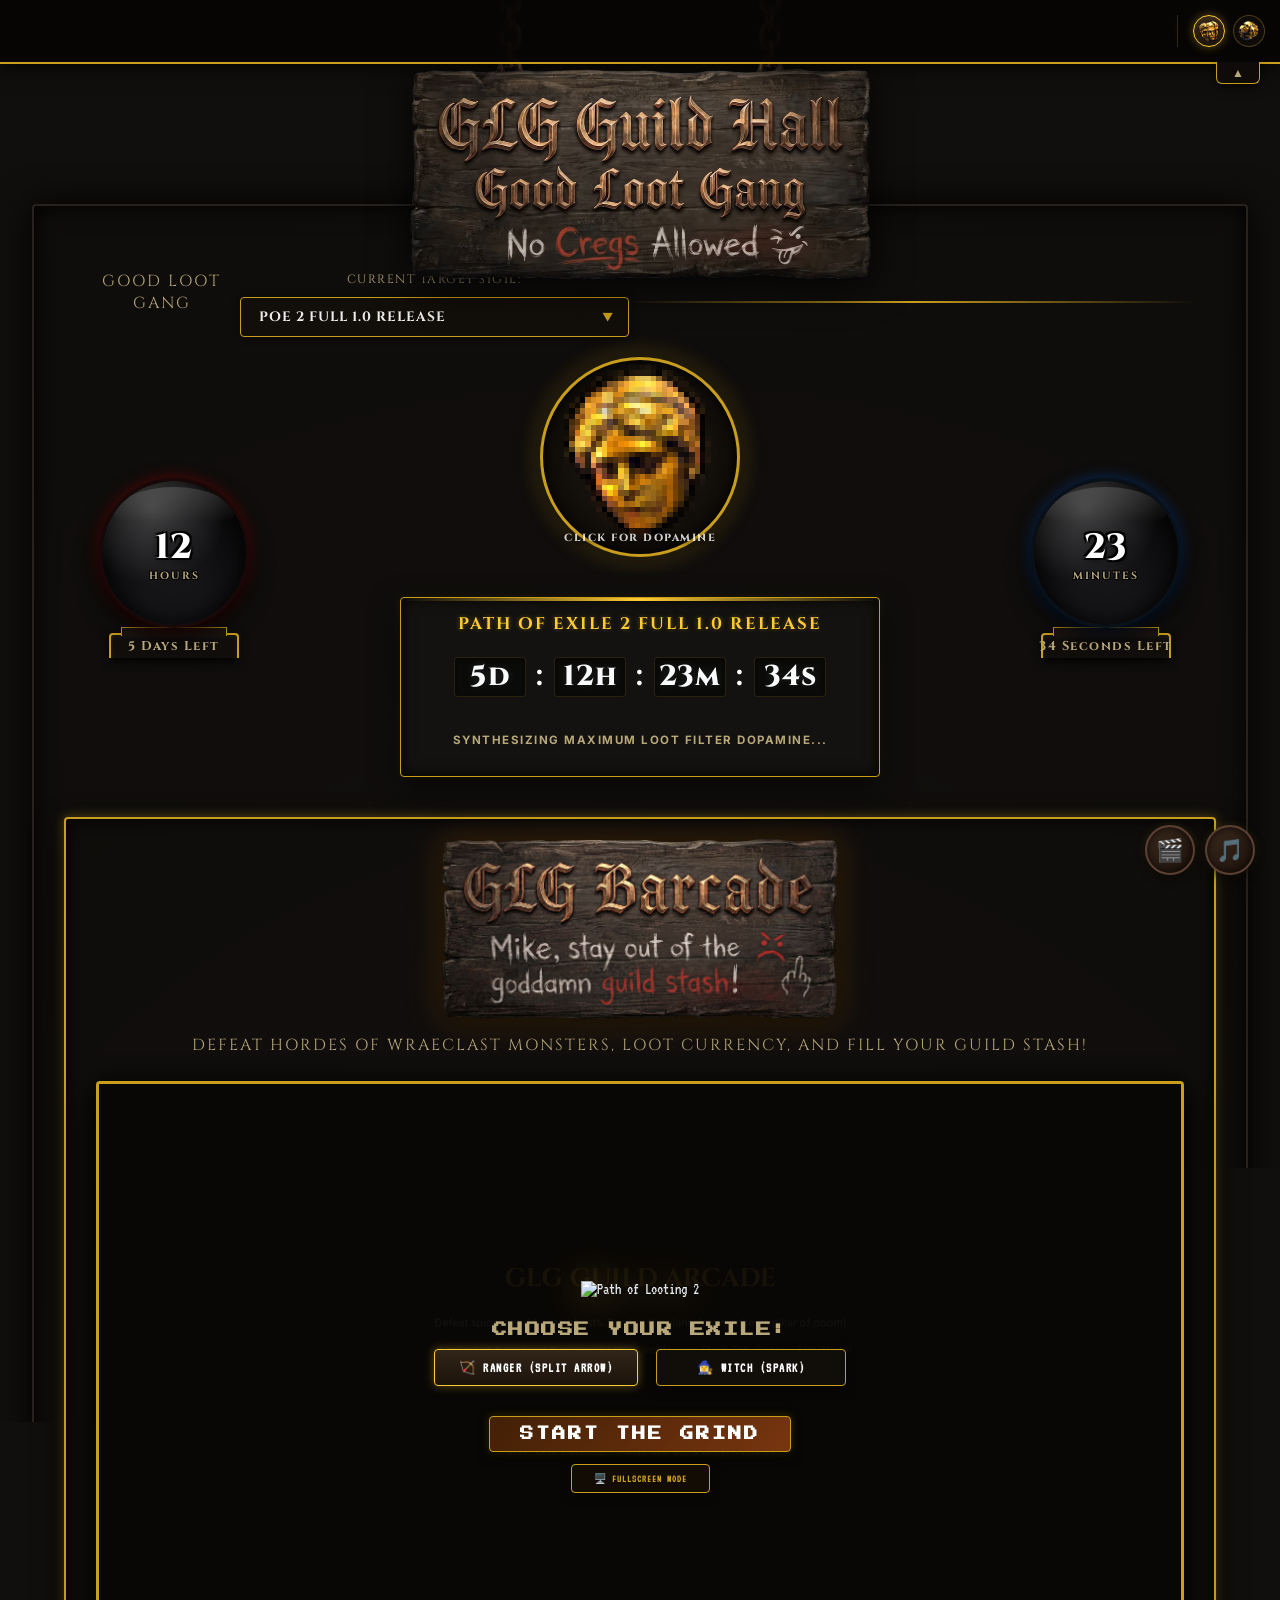
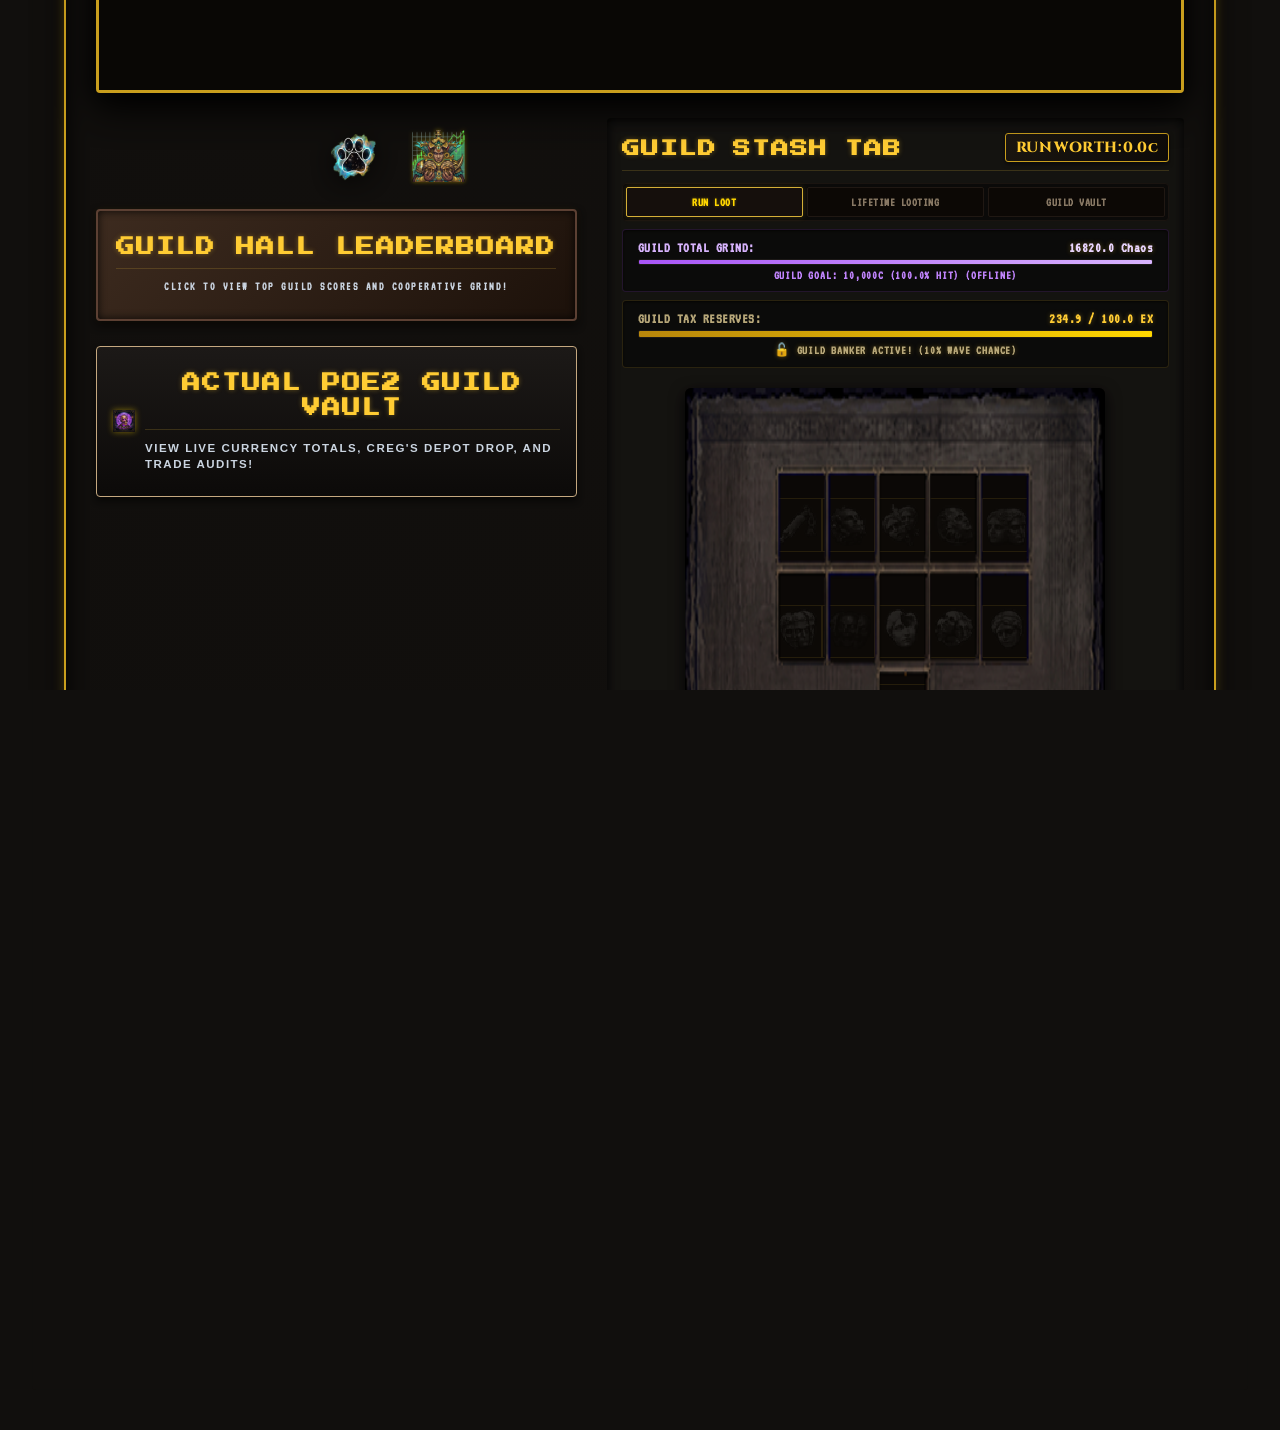
==== index.html @ 34a69eba "feat: relocate vault button, comment out soundboard, integrate Doryani logo, add stash cell slider, " ====
<!DOCTYPE html>
<html lang="en">
<head>
  <!-- Global Runtime Debugger for local diagnostic checks -->
  <script>
    window.onerror = function(message, source, lineno, colno, error) {
      alert("⚠️ GLG ARCADE RUNTIME ERROR:\n\n" + message + "\n\nLine: " + lineno + "\nSource: " + source);
      return false;
    };
  </script>
  <meta charset="UTF-8">
  <meta name="viewport" content="width=device-width, initial-scale=1.0">
  <title>Wraeclast Patch Hype Countdown - Path of Exile 2</title>
  <meta name="description" content="A silly, fun, interactive countdown for the next Path of Exile 2 patch with loot filter sounds, meme patch notes, and Discord guild broadcaster!">
  
  <!-- Open Graph / Discord Rich Embed Preview -->
  <meta property="og:type" content="website">
  <meta property="og:title" content="Wraeclast Patch Hype Countdown - PoE 2">
  <meta property="og:description" content="Click the Divine Orb for dopamine drop sounds, check out funny mock patch notes, and broadcast live countdown hype to your Discord server!">
  <meta property="og:image" content="https://images.unsplash.com/photo-1618005182384-a83a8bd57fbe?q=80&w=1200&auto=format&fit=crop">
  <meta name="theme-color" content="#d4af37">

  <!-- Google Fonts -->
  <link rel="preconnect" href="https://fonts.googleapis.com">
  <link rel="preconnect" href="https://fonts.gstatic.com" crossorigin>
  <link href="https://fonts.googleapis.com/css2?family=Cinzel+Decorative:wght@700;900&family=Cinzel:wght@500;700;800&family=Inter:wght@300;400;600;700&family=Press+Start+2P&family=VT323&display=swap" rel="stylesheet">
  
  <!-- Styling -->
  <link rel="stylesheet" href="style.css?v=3.2">
</head>
<body>

  <!-- Server Economy Stock Ticker -->
  <div class="stock-ticker-wrapper" id="stockTickerWrapper">
    <div class="stock-ticker-container">
      <div class="stock-ticker-track" id="stockTickerTrack">
        <!-- Dynamically filled by simulator -->
      </div>
    </div>
    <div class="ticker-base-controls">
      <button class="base-currency-btn active" id="btnBaseChaos" title="Base: Chaos Orb">
        <img src="assets/images/currency/item_chaos.png" alt="Chaos">
      </button>
      <button class="base-currency-btn" id="btnBaseExalted" title="Base: Exalted Orb">
        <img src="assets/images/currency/item_exalted.png" alt="Exalted">
      </button>
    </div>
    <button class="stock-ticker-toggle-btn" id="btnToggleStockTicker" title="Toggle Ticker">▲</button>
  </div>

  <!-- Full Screen Loop Video Background Wrapper -->
  <div class="background-overlay-wrapper" id="backgroundOverlayWrapper">
    <video id="bgVideoLoop" class="bg-video-loop" autoplay loop muted playsinline poster="assets/images/backgrounds/GLG_guild-hall_background-image.png">
      <source src="assets/animations/GLG_guild-hall-bg_(looped).webm" type="video/webm">
    </video>
  </div>

  <!-- Gothic Canvas Background for Particle Effects -->
  <canvas id="particleCanvas"></canvas>

  <!-- Guild Sign logo hanging from absolute top of page (seamless animated loop with static fallback) -->
  <video id="headerLogoVideo" class="header-logo-img video-logo" autoplay loop muted playsinline poster="assets/images/logos/GLG_guild-hall_logo.png">
    <source src="assets/animations/GLG-sign_swinging_animated.webm" type="video/webm">
  </video>
  <img id="headerLogoStatic" src="assets/images/logos/GLG_guild-hall_logo.png" alt="GLG GUILD HALL" class="header-logo-img static-logo" />

  <div class="app-container">
    <!-- Header -->
    <header class="app-header" style="display: flex; justify-content: space-between; align-items: center; width: 100%; max-width: 1200px; margin: 0 auto; padding: 10px 20px;">
      <p class="subtitle text-gold-faded" style="margin: 0;">GOOD LOOT GANG</p>
      
      <!-- Milestone Sigil Selector -->
      <div class="milestone-selector-container">
        <label for="milestoneSelect" class="sigil-label">CURRENT TARGET SIGIL:</label>
        <div class="custom-select-wrapper">
          <select id="milestoneSelect">
            <option value="patch-050">Patch 0.5.0 "Return of the Ancients"</option>
            <option value="league-1">PoE 2 League 1 "Wrath of the Karui"</option>
            <option value="release-10">PoE 2 Full 1.0 Release</option>
          </select>
        </div>
      </div>
    </header>

    <!-- Main Content Area -->
    <main class="main-layout">
      
      <!-- Left Side: Days/Hours Globe (Styled like PoE Life Globe) -->
      <section class="gauge-column left-gauge">
        <div class="gauge-orb-wrapper">
          <div class="gauge-orb life-globe" id="lifeGlobe">
            <div class="fluid-wave red-fluid"></div>
            <div class="fluid-wave wave-back red-fluid-back"></div>
            <div class="orb-overlay"></div>
            <div class="orb-content">
              <span class="orb-value" id="daysValue">00</span>
              <span class="orb-label">HOURS</span>
            </div>
          </div>
          <div class="globe-pillar-base"></div>
        </div>
        <div class="gauge-stats">
          <span class="label-gold" id="hoursSubtext">00 Days Left</span>
        </div>
      </section>

      <!-- Center: The Core Dopamine Divine Orb Clicker -->
      <section class="center-content">
        <!-- Interactive Clicker Area -->
        <div class="clicker-section">
          <div class="divine-orb-outer" id="divineClickerButton">
            <!-- Glow background -->
            <div class="divine-glow"></div>
            
            <!-- Divine Orb Inner Graphic (Can be customized by user with motion graphics later) -->
            <div class="divine-orb-inner">
              <img id="dopamineOrbImg" src="assets/images/currency/item_divine.png" class="divine-svg" style="image-rendering: pixelated; width: 100%; height: 100%; object-fit: contain; transform: scale(0.9); margin-top: -10px;" />
            </div>
            <!-- Interactive Click Tag -->
            <span class="click-tag">CLICK FOR DOPAMINE</span>
          </div>
        </div>

        <!-- Live Countdown Text Overlay -->
        <div class="countdown-main-card">
          <div class="milestone-title-badge text-gold" id="milestoneName">Patch 0.5.0 "Return of the Ancients"</div>
          <div class="clock-display">
            <span class="time-block" id="displayDays">00d</span> : 
            <span class="time-block" id="displayHours">00h</span> : 
            <span class="time-block" id="displayMinutes">00m</span> : 
            <span class="time-block" id="displaySeconds">00s</span>
          </div>
          <div class="time-status-message" id="timeStatusMessage">CALCULATING CORRELATION WITH THE COSMOS...</div>
        </div>
      </section>

      <!-- Right Side: Minutes/Seconds Globe (Styled like PoE Mana Globe) -->
      <section class="gauge-column right-gauge">
        <div class="gauge-orb-wrapper">
          <div class="gauge-orb mana-globe" id="manaGlobe">
            <div class="fluid-wave blue-fluid"></div>
            <div class="fluid-wave wave-back blue-fluid-back"></div>
            <div class="orb-overlay"></div>
            <div class="orb-content">
              <span class="orb-value" id="minsValue">00</span>
              <span class="orb-label">MINUTES</span>
            </div>
          </div>
          <div class="globe-pillar-base"></div>
        </div>
        <div class="gauge-stats">
          <span class="label-gold" id="secsSubtext">00 Seconds Left</span>
        </div>
      </section>

    </main>

    <!-- ==========================================================================
         GLG GUILD ARCADE (Vampire Survivors PoE2 Style Minigame)
         ========================================================================== -->
    <section class="arcade-section border-gold" id="arcadeSection">
      <div class="arcade-logo-container">
        <img src="assets/images/logos/GLG_barcade_logo.png" alt="GLG BARCADE" class="arcade-logo-img" />
      </div>
      <p class="subtitle text-gold-faded center-text">Defeat hordes of Wraeclast monsters, loot currency, and fill your guild stash!</p>
      
      <!-- Main Widescreen Game Screen and Overlays -->
      <div class="game-viewport-wrapper">
        <div class="game-viewport-container">
          <canvas id="gameCanvas" width="1600" height="900"></canvas>
          
          <!-- UI Overlay (Health, XP, Stats) - Hidden by default until play starts -->
          <div class="game-ui-overlay hidden">
            <div class="ui-left">
              <div class="health-bar-container">
                <div class="health-bar" id="gameHealthBar"></div>
                <span class="bar-text" id="gameHealthText">HP: 100/100</span>
              </div>
              <div class="xp-bar-container">
                <div class="xp-bar" id="gameXpBar"></div>
                <span class="bar-text" id="gameXpText">XP: Level 1 (0%)</span>
              </div>
            </div>

            <!-- HUD Middle Settings Plaque (Pointer events active!) -->
            <div class="hud-center-actions" style="pointer-events: auto !important; display: flex; gap: 8px; align-items: center; justify-content: center; z-index: 100;">
              <button id="btnToggleMute" class="mute-btn border-gold" style="font-size: 9px; padding: 3px 8px; background: rgba(21, 13, 4, 0.85); color: var(--gold-primary); cursor: pointer; border-radius: 4px;">🔇 SOUND: ON</button>
              <button id="btnToggleLabels" class="mute-btn border-gold" style="font-size: 9px; padding: 3px 8px; background: rgba(21, 13, 4, 0.85); color: var(--gold-primary); cursor: pointer; border-radius: 4px;">🏷️ SHOW ITEMS: ON</button>
              <button id="btnPauseGame" class="pause-btn border-gold" style="font-size: 9px; padding: 3px 8px; background: rgba(21, 13, 4, 0.85); color: var(--gold-primary); cursor: pointer; font-weight: bold; border-radius: 4px;">⏸️ PAUSE</button>
              <button id="btnToggleTheatre" class="mute-btn border-gold" style="font-size: 9px; padding: 3px 8px; background: rgba(21, 13, 4, 0.85); color: var(--gold-primary); cursor: pointer; border-radius: 4px;">🎬 THEATRE: OFF</button>
              <button id="btnToggleFullscreen" class="mute-btn border-gold" style="font-size: 9px; padding: 3px 8px; background: rgba(21, 13, 4, 0.85); color: var(--gold-primary); cursor: pointer; border-radius: 4px;">🖥️ FULLSCREEN</button>
            </div>

            <div class="ui-right">
              <span class="ui-stat">WAVE: <strong id="gameWaveText" class="text-gold">1</strong></span>
              <span class="ui-stat">NET WORTH: <strong id="gameWorthText" class="text-gold">0c</strong></span>
            </div>
          </div>

          <!-- Virtual Joystick for Mobile Controls -->
          <div id="virtualJoystickContainer" class="joystick-overlay hidden" style="position: absolute; bottom: 40px; left: 40px; width: 140px; height: 140px; background: rgba(0, 0, 0, 0.45); border: 2.5px solid rgba(212, 175, 55, 0.35); border-radius: 50%; display: none; align-items: center; justify-content: center; z-index: 150; touch-action: none; pointer-events: auto;">
            <div id="joystickKnob" style="width: 55px; height: 55px; background: radial-gradient(circle, #fbbf24 0%, #d97706 100%); border: 2px solid #5c4033; border-radius: 50%; box-shadow: 0 4px 10px rgba(0, 0, 0, 0.75); transition: transform 0.05s ease; pointer-events: none;"></div>
          </div>

          <!-- Action Buttons for Mobile Controls -->
          <div id="mobileActionButtons" class="joystick-overlay hidden" style="position: absolute; bottom: 40px; right: 40px; display: none; gap: 20px; z-index: 150; pointer-events: auto;">
            <!-- Dodge Button -->
            <button id="btnMobileDodge" style="width: 65px; height: 65px; background: radial-gradient(circle, #3b82f6 0%, #1d4ed8 100%); border: 2px solid #1e3a8a; border-radius: 50%; color: white; font-weight: bold; font-size: 11px; box-shadow: 0 5px 10px rgba(0,0,0,0.6); cursor: pointer; text-shadow: 0 1px 2px rgba(0,0,0,0.8); display: flex; align-items: center; justify-content: center; flex-direction: column; outline: none; -webkit-tap-highlight-color: transparent;">
              <span style="font-size: 16px;">🌀</span>
              <span style="font-size: 8.5px; margin-top: 2px; letter-spacing: 0.5px;">DODGE</span>
            </button>
            <!-- Spread Button -->
            <button id="btnMobileSpread" style="width: 65px; height: 65px; background: radial-gradient(circle, #ec4899 0%, #be185d 100%); border: 2px solid #881337; border-radius: 50%; color: white; font-weight: bold; font-size: 11px; box-shadow: 0 5px 10px rgba(0,0,0,0.6); cursor: pointer; text-shadow: 0 1px 2px rgba(0,0,0,0.8); display: flex; align-items: center; justify-content: center; flex-direction: column; outline: none; -webkit-tap-highlight-color: transparent;">
              <span style="font-size: 16px;">🏹</span>
              <span style="font-size: 8.5px; margin-top: 2px; letter-spacing: 0.5px;">SPREAD</span>
            </button>
          </div>

          <!-- Pop-out Leaderboard Modal Overlay (Dimming backdrop) -->
          <div id="leaderboardOverlayModal" style="position: absolute; top: 0; left: 0; width: 100%; height: 100%; background: rgba(0, 0, 0, 0.85); display: flex; align-items: center; justify-content: center; z-index: 2000; opacity: 0; pointer-events: none; transition: opacity 0.3s ease; box-sizing: border-box;">
            <div class="modal-content" style="background: var(--bg-panel); border: 3px solid #5c4033; border-radius: 12px; padding: 25px; width: 90%; max-width: 600px; box-shadow: 0 10px 30px rgba(0,0,0,0.9), inset 0 0 20px rgba(0,0,0,0.95); transform: scale(0.7); transition: transform 0.3s cubic-bezier(0.34, 1.56, 0.64, 1); position: relative;">
              
              <button id="btnCloseLeaderboard" style="position: absolute; top: 15px; right: 15px; background: transparent; border: none; color: #887864; font-size: 24px; cursor: pointer; transition: color 0.2s ease; outline: none; -webkit-tap-highlight-color: transparent;">✕</button>
              
              <!-- Leaderboard Panel inner content -->
              <div class="leaderboard-container" style="border: none !important; box-shadow: none !important; padding: 0 !important; background: transparent !important; margin: 0 !important;">
                <h3 class="panel-title text-gold" style="margin-top: 0; margin-bottom: 15px; font-family: var(--font-header); font-size: 1.4rem; letter-spacing: 2px;">GUILD HALL LEADERBOARD</h3>
                
                <!-- Dual mode leaderboard tabs -->
                <div class="leaderboard-tabs" style="margin-bottom: 15px;">
                  <button class="tab-btn active-tab" id="btnTabTopRuns" style="-webkit-tap-highlight-color: transparent;">TOP RUNS</button>
                  <button class="tab-btn" id="btnTabTotalGrind" style="-webkit-tap-highlight-color: transparent;">TOTAL GRIND</button>
                </div>
                
                <div class="leaderboard-table-wrapper" style="max-height: 380px;">
                  <table class="leaderboard-table" id="leaderboardTable">
                    <thead>
                      <tr>
                        <th>RANK</th>
                        <th>EXILE</th>
                        <th>CLASS</th>
                        <th>NET WORTH</th>
                      </tr>
                    </thead>
                    <tbody id="leaderboardBody">
                      <tr>
                        <td colspan="4" class="center-text text-gold-faded">LOADING GUILD SCORES...</td>
                      </tr>
                    </tbody>
                  </table>
                </div>
              </div>
              
            </div>
          </div>

          <!-- Start Screen Overlay -->
          <div class="game-start-screen" id="startScreen" style="display: flex; flex-direction: column; align-items: center; justify-content: center; padding: 30px; background: rgba(10, 8, 6, 0.95);">
            <img src="assets/images/logos/path-of-looting-2_logo.png" alt="Path of Looting 2" class="start-logo-img" style="max-width: 90%; max-height: 250px; margin-bottom: 25px; object-fit: contain; filter: drop-shadow(0 0 18px rgba(251, 191, 36, 0.45));" />
            
            <!-- Class Selection Relocated and Styled Elegantly Inside Start Screen -->
            <div class="class-selector" style="margin-bottom: 30px; display: flex; flex-direction: column; align-items: center; gap: 12px; z-index: 20;">
              <span class="text-gold-faded font-cinzel" style="font-size: 15px; letter-spacing: 1.5px; font-weight: bold;">CHOOSE YOUR EXILE:</span>
              <div style="display: flex; gap: 18px;">
                <button class="gothic-btn active-class font-cinzel" id="btnSelectRanger" style="padding: 10px 24px; font-size: 13px; font-weight: bold; cursor: pointer; min-width: 190px; -webkit-tap-highlight-color: transparent;">🏹 RANGER (Split Arrow)</button>
                <button class="gothic-btn font-cinzel" id="btnSelectWitch" style="padding: 10px 24px; font-size: 13px; font-weight: bold; cursor: pointer; min-width: 190px; -webkit-tap-highlight-color: transparent;">🧙‍♀️ WITCH (Spark)</button>
              </div>
            </div>

            <button class="gothic-btn border-gold start-btn-action font-16bit" id="btnShowInstructions" style="padding: 14px 44px; font-size: 14px; font-weight: bold; letter-spacing: 2px;">START THE GRIND</button>
            <button class="gothic-btn border-gold font-16bit" id="btnLobbyFullscreen" style="margin-top: 12px; padding: 8px 22px; font-size: 10px; font-weight: bold; letter-spacing: 1px; cursor: pointer; -webkit-tap-highlight-color: transparent; background: rgba(21, 13, 4, 0.85); color: var(--gold-primary);">🖥️ FULLSCREEN MODE</button>
          </div>

          <!-- Instructions Screen Overlay -->
          <div class="game-start-screen hidden" id="instructionsScreen" style="display: flex; flex-direction: column; align-items: center; justify-content: center; padding: 25px; background: rgba(10, 8, 6, 0.96);">
            <img src="assets/images/logos/path-of-looting-2_logo.png" alt="Path of Looting 2" class="start-logo-img" style="max-width: 60%; max-height: 80px; margin-bottom: 12px; object-fit: contain; filter: drop-shadow(0 0 10px rgba(251, 191, 36, 0.35));" />
            <h3 class="font-16bit text-gold" style="font-size: 12px; margin-bottom: 12px; letter-spacing: 1px;">COOPERATIVE ARCADE GUIDE</h3>
            
            <div class="start-instructions border-gold" style="margin-bottom: 15px;">
              <div class="instruction-item">
                <span class="inst-icon">🧙‍♀️</span>
                <div>
                  <strong>Witch (Necromancer)</strong>: Auto-fires chaotic bouncing <strong>Sparks</strong> that seek out the closest targets.
                </div>
              </div>
              <div class="instruction-item">
                <span class="inst-icon">🏹</span>
                <div>
                  <strong>Ranger (Split Arrow)</strong>: Fires a piercing 3-arrow fan in the direction of your movement or nearest target.
                </div>
              </div>
              <div class="instruction-item">
                <span class="inst-icon">💀</span>
                <div>
                  <strong>Survivability</strong>: Avoid cold ghosts (freezing lasers) and the Act 2 Gorilla Boss's <strong>Pillar of Doom</strong> shockwaves!
                </div>
              </div>
              <div class="instruction-item">
                <span class="inst-icon">🪙</span>
                <div>
                  <strong>Guild Banker Event</strong>: Spawns when Reserves hit 100 EX! Hit Creg the Banker to beat currency out of him before he teleports!
                </div>
              </div>
            </div>
            
            <p class="start-callout text-gold-hover font-16bit" style="font-size: 11px; margin: 10px 0;">Choose your exile class above and begin the cooperational grind!</p>
            <button class="gothic-btn border-gold start-btn-action font-16bit" id="btnStartArcadeGame" style="padding: 12px 36px; font-size: 12px;">BEGIN THE GRIND</button>
          </div>

          <!-- Death Screen Overlay (Dark Souls style) -->
          <div class="game-death-screen hidden" id="deathScreen" style="padding: 20px;">
            <h2 class="death-title text-red" id="deathMessage">FUCK YOU, CREG</h2>
            <p class="death-subtitle">YOUR SOUL HAS RETURNED TO WRAECLAST</p>
            
            <!-- Death Tax Info -->
            <p class="death-tax-message" id="deathTaxMessage">They come for us all, death and taxes... a 15% tax has been looted from your corpse.</p>
            <div id="deathTaxBreakdown" class="death-tax-breakdown hidden"></div>
            
            <div class="score-submission-form">
              <label for="playerNameInput" class="text-gold-faded">Enter Guild Handle for Leaderboard:</label>
              <div class="input-group-row">
                <input type="text" id="playerNameInput" maxlength="15" placeholder="PlayerName" class="border-gold">
                <button class="gothic-btn border-gold" id="btnSubmitScore">SUBMIT LOOT</button>
              </div>
              <div id="submitStatusMsg" class="status-msg"></div>
            </div>
            
            <button class="gothic-btn border-gold restart-btn" id="btnRestartGame">TRY AGAIN</button>
          </div>
        </div>
      </div>

      <!-- Restructured Bottom Layout Row: Stacked Buttons (Left) & Stash Tab (Right) -->
      <div class="arcade-bottom-row">
        
        <!-- Left: Stacked Actions Panel -->
        <div class="minigame-buttons-panel">
          
          <!-- Row of Mini Action Icons (Ale, Cat, Stock Ticker) -->
          <div class="barcade-action-row">
            <!-- Drink Guild Ale Button -->
            <button id="btnSteinAle" class="barcade-icon-btn border-gold" title="Drink Guild Ale: Click to add Blur Challenge! Stacks up to 3x">
              <canvas id="steinCanvas" width="64" height="36" style="width: 44px; height: 25px; image-rendering: pixelated;"></canvas>
            </button>

            <!-- Sunprism Cat Companion Button -->
            <button id="btnSunprismCat" class="barcade-icon-btn border-gold" title="Space Cat: Summon Sunprism space cat companion!">
              <img src="assets/images/icons/cat-paw_icon.png" alt="Cat Paw" style="height: 24px; width: auto; object-fit: contain;">
            </button>

            <!-- View Price Trends Button -->
            <button id="btnSidebarTrends" class="barcade-icon-btn border-gold" title="Price Trends: View League Economy Trends modal">
              <img src="assets/images/icons/divine-hands_icon.png" alt="Price Trends" style="height: 24px; width: auto; object-fit: contain; filter: drop-shadow(0 0 2px rgba(255, 215, 0, 0.4));">
            </button>
          </div>

          <!-- Guild Hall Leaderboard Pop-out Toggle Button (Reddish Brown Frame!) -->
          <button id="btnToggleLeaderboard" class="gothic-btn leaderboard-toggle-btn">
            <div class="leaderboard-btn-label">
              <h3 class="panel-title text-gold" style="margin: 0; font-family: var(--font-header); font-size: 1.15rem; letter-spacing: 2px; font-weight: bold;">GUILD HALL LEADERBOARD</h3>
              <span style="font-size: 0.72rem; color: #cbd5e1; margin-top: 4px; display: block;">Click to view top guild scores and cooperative grind!</span>
            </div>
          </button>

          <!-- Guild Vault Button under Leaderboard (V2.4 Update) -->
          <a href="vault.html" class="gothic-btn leaderboard-toggle-btn" style="text-decoration: none; display: flex; align-items: center; justify-content: center; gap: 10px; border: 1.5px solid #c5a880; background: linear-gradient(180deg, #1c1917 0%, #0c0a09 100%); border-radius: 4px; padding: 12px; margin-top: 10px; box-shadow: 0 4px 6px rgba(0,0,0,0.5); transition: all 0.2s ease; box-sizing: border-box; width: 100%;">
            <img src="assets/images/icons/doryani_vault_scanner_logo.png" alt="Doryani Vault Logo" style="height: 22px; width: auto; object-fit: contain; filter: drop-shadow(0 0 3px rgba(255, 215, 0, 0.45));">
            <div style="text-align: left; font-family: var(--font-header); flex: 1;">
              <h3 class="panel-title text-gold" style="margin: 0; font-size: 1.15rem; letter-spacing: 2px; font-weight: bold;">ACTUAL POE2 GUILD VAULT</h3>
              <span style="font-size: 0.72rem; color: #cbd5e1; margin-top: 4px; display: block; font-family: sans-serif;">View live currency totals, Creg's Depot Drop, and trade audits!</span>
            </div>
          </a>

          <!-- Left Panel: Loot Filter Soundboard (Disabled/Commented Out for Launch Night) -->
          <!--
          <div class="bottom-panel soundboard-panel">
            <h2 class="panel-title text-gold">LOOT FILTER SOUNDBOARD</h2>
            <div class="soundboard-grid">
              <button class="sound-btn border-gold" id="soundBtnMirror" data-sound="mirror">
                <span class="btn-shine"></span>
                <span class="btn-text">🪞 Mirror of Kalandra</span>
              </button>
              <button class="sound-btn border-gold" id="soundBtnDivine" data-sound="divine">
                <span class="btn-shine"></span>
                <span class="btn-text">🪙 Divine Orb</span>
              </button>
              <button class="sound-btn border-gold" id="soundBtnExalted" data-sound="exalted">
                <span class="btn-shine"></span>
                <span class="btn-text">👑 Exalted Orb</span>
              </button>
              <button class="sound-btn border-gold" id="soundBtnChaos" data-sound="chaos">
                <span class="btn-shine"></span>
                <span class="btn-text">🌀 Chaos Orb</span>
              </button>
              <button class="sound-btn border-gold" id="soundBtnMemeRip" data-sound="rip">
                <span class="btn-shine"></span>
                <span class="btn-text">💀 Hype Guild RIP</span>
              </button>
              <button class="sound-btn border-gold" id="soundBtnSane" data-sound="sane">
                <span class="btn-shine"></span>
                <span class="btn-text">🗣️ "Still Sane, Exile?"</span>
              </button>
            </div>
            <div class="dopamine-counter text-gold-faded">
              Dopamine Injections Count: <span id="clickCountDisplay" class="text-gold">0</span> Orbs clicked
            </div>
          </div>
          -->
          
        </div>

        <!-- Right: Guild Stash Tab Widget -->
        <div class="stash-tab-column">
          <div class="stash-tab-container border-gold">
            <div class="stash-header">
              <span class="text-gold">GUILD STASH TAB</span>
              <span class="net-worth-badge" id="stashNetWorth">WORTH: 0c</span>
            </div>
            
            <!-- Gothic Stash Tab Selectors -->
            <div class="stash-view-selector">
              <button class="gothic-tab-btn active" id="btnStashViewRun">RUN LOOT</button>
              <button class="gothic-tab-btn" id="btnStashViewLifetime">LIFETIME LOOTING</button>
              <button class="gothic-tab-btn" id="btnStashViewGuild">GUILD VAULT</button>
            </div>
            
            <!-- Guild Grind Tracker (Cumulative) -->
            <div class="reserves-tracker" style="margin-bottom: 8px; border-color: rgba(168, 85, 247, 0.15);">
              <div class="reserves-header">
                <span class="text-gold-faded font-small" style="color: #d8b4fe !important;">GUILD TOTAL GRIND:</span>
                <span class="text-gold font-small" id="guildGrindTotalText" style="font-weight: bold; color: #e9d5ff !important;">0.0 Chaos</span>
              </div>
              <div class="reserves-bar-container" style="background: #090705; border: 1px solid #1c1917; height: 6px;">
                <div class="reserves-bar" id="guildGrindBar" style="background: linear-gradient(90deg, #a855f7 0%, #d8b4fe 100%); box-shadow: 0 0 6px rgba(168, 85, 247, 0.4); width: 0%;"></div>
              </div>
              <div class="reserves-status-subtext" id="guildGrindStatus" style="color: #c084fc;">GUILD GOAL: 10,000c (0.0% hit)</div>
            </div>

            <!-- Collective reserves progress bar -->
            <div class="reserves-tracker">
              <div class="reserves-header">
                <span class="text-gold-faded font-small">GUILD TAX RESERVES:</span>
                <span class="text-gold font-small" id="guildReservesText">0.0 / 100.0 EX</span>
              </div>
              <div class="reserves-bar-container">
                <div class="reserves-bar" id="guildReservesBar"></div>
              </div>
              <div class="reserves-status-subtext" id="guildReservesStatus">GUILD BANKER LOCKED (COOP GRIND HYPE)</div>
            </div>
            
            <div class="stash-grid-visualizer" id="stashGrid">
              <!-- Grid slots will be generated by JS -->
            </div>
            <div class="stash-summary" id="stashSummary">
              <!-- Summary of counts -->
            </div>
          </div>
        </div>

      </div>


    </section>

    <!-- Bottom Interactive Tray: Loot Filter & Patch Notes -->
    <section class="interactive-bottom-shelf">

      <!-- Right Panel: Mock Patch Notes & Scuttlebutt Updates -->
      <div class="bottom-panel patch-notes-panel">
        <h2 class="panel-title text-gold">MEME PATCH NOTES GENERATOR</h2>
        <div class="patch-notes-box" id="patchNotesBox">
          <div class="patch-note-card">
            <span class="patch-note-version">PATCH 0.5.0 PREDICTION:</span>
            <p class="patch-note-text">"Cyclone AOE radius reduced by another 12% to maintain historic melee despair traditions."</p>
          </div>
        </div>
        <button class="gothic-btn border-gold" id="nextPatchNoteBtn">
          <span class="btn-shine"></span>
          <span>ROLL FOR MORE COPING</span>
        </button>
      </div>

    </section>

    <!-- Drawer Trigger: Discord Guild Broadcaster Integration -->
    <footer class="app-footer">
      <button class="gothic-btn border-gold" id="toggleDiscordBtn">
        <span class="btn-shine"></span>
        <span>⚡ OPEN GUILD DISCORD WEBHOOK INTEGRATION ⚡</span>
      </button>
      
      <!-- Discord Modal Drawer -->
      <div class="discord-drawer hidden" id="discordDrawer">
        <div class="drawer-header">
          <h3 class="drawer-title text-gold">DISCORD GUILD BROADCASTER</h3>
          <button class="close-drawer-btn" id="closeDiscordBtn">&times;</button>
        </div>
        <div class="drawer-body">
          <p class="drawer-instructions text-gold-faded">
            Create a free Webhook in your Discord Channel Settings (Integrations -> Webhooks) and paste it below. 
            Your guild mates can then trigger live styled countdown announcements directly into your text channel!
          </p>
          
          <div class="input-group">
            <label for="webhookUrl" class="text-gold-faded">Discord Webhook URL:</label>
            <input type="password" id="webhookUrl" placeholder="https://discord.com/api/webhooks/..." class="border-gold">
            <button class="btn-toggle-visibility" id="btnToggleWebhookVisibility">👁️</button>
          </div>

          <div class="webhook-actions">
            <button class="gothic-btn border-gold" id="btnSendTestWebhook">
              <span class="btn-shine"></span>
              <span>BROADCAST HYPE MESSAGE</span>
            </button>
            <button class="gothic-btn danger border-red" id="btnClearWebhook">
              <span>WIPE WEBHOOK</span>
            </button>
          </div>
          <div id="webhookStatusMessage" class="status-msg"></div>
        </div>
      </div>

      <div class="copyright-notice text-gold-faded">
        This is an unofficial fan app built in honor of Grinding Gear Games. All PoE assets, lore, and loot filter sound styles belong to GGG. Made with 🪙 and 💀.
      </div>
    </footer>
  </div>

  <!-- Audio Context Warning Notification -->
  <div class="audio-banner hidden" id="audioBanner">
    <p>🧙‍♂️ Tap anywhere to synchronize your Loot Filter and activate sound effects!</p>
  </div>

  <!-- Floating Animations Play/Pause Medallion -->
  <button id="btnFloatingAnimToggle" class="floating-anim-btn" title="Pause Background & Sign Animations">
    🎬
  </button>

  <!-- Floating Music Mute Medallion -->
  <button id="btnFloatingMute" class="floating-mute-btn" title="Toggle Tavern & Game Music">
    🎵
  </button>


  <!-- Server Economy Price Trends Gothic Modal -->
  <div class="market-trends-modal hidden" id="marketTrendsModal">
    <div class="trends-modal-header">
      <h3 class="trends-modal-title text-gold">
        <img src="assets/images/icons/divine-hands_icon.png" class="trends-header-icon" alt="Divine Hands">
        LEAGUE ECONOMY TRENDS
      </h3>
      <button class="close-trends-btn" id="btnCloseMarketTrends">&times;</button>
    </div>
    <div class="trends-modal-body">
      <div class="trends-item-tabs">
        <button class="trends-tab-btn active" data-item="mirror">🪞 Mirror</button>
        <button class="trends-tab-btn" data-item="divine">🪙 Divine</button>
        <button class="trends-tab-btn" data-item="chaos">🌀 Chaos</button>
        <button class="trends-tab-btn" data-item="mageblood">🩸 Mageblood</button>
        <button class="trends-tab-btn" data-item="headhunter">💀 Headhunter</button>
      </div>
      <div class="trends-chart-container">
        <div class="chart-stats-row">
          <span class="chart-item-name" id="chartItemName">Mirror of Kalandra</span>
          <span class="chart-item-price text-gold" id="chartItemPrice">40,000c</span>
          <span class="chart-item-change" id="chartItemChange">▲ 1.4%</span>
        </div>
        <canvas id="marketChart" width="380" height="180"></canvas>
        <div class="chart-axis-labels">
          <span>7d ago</span>
          <span>6d</span>
          <span>5d</span>
          <span>4d</span>
          <span>3d</span>
          <span>2d</span>
          <span>Today</span>
        </div>
      </div>
      <div class="trends-footer-text">
        Economy simulates every 20s. Hover graph nodes for exact prices.
      </div>
    </div>
  </div>

  <!-- Core Javascript -->
  <script src="app.js?v=3.2"></script>
  <script src="game.js?v=3.2"></script>
</body>
</html>
---- style.css ----
/* ==========================================================================
   PATH OF EXILE 2 GOTHIC DESIGN SYSTEM
   ========================================================================== */

/* Custom properties for color palettes and sizing */
:root {
  --bg-dark: hsl(20, 12%, 6%);
  --bg-panel: hsla(20, 10%, 8%, 0.85);
  --gold-primary: hsl(45, 75%, 45%);
  --gold-hover: hsl(45, 100%, 60%);
  --gold-faded: hsl(45, 30%, 60%);
  --gold-glow: hsla(45, 100%, 60%, 0.35);
  
  --life-red: hsl(0, 85%, 30%);
  --life-red-bright: hsl(0, 95%, 45%);
  --life-glow: hsla(0, 95%, 45%, 0.4);
  
  --mana-blue: hsl(215, 90%, 35%);
  --mana-blue-bright: hsl(215, 100%, 50%);
  --mana-glow: hsla(215, 100%, 50%, 0.4);
  
  --border-radius-gothic: 4px;
  --font-header: 'Cinzel', serif;
  --font-header-deco: 'Cinzel', serif;
  --font-body: 'Inter', sans-serif;
  --font-pixel: 'VT323', monospace;
  --font-pixel-deco: 'Press Start 2P', monospace;
  
  --transition-speed: 0.3s;
}

/* Reset and base styles */
* {
  box-sizing: border-box;
  margin: 0;
  padding: 0;
}

.hidden {
  display: none !important;
}

body {
  background-color: var(--bg-dark);
  color: #e2e8f0;
  font-family: var(--font-body);
  min-height: 100vh;
  overflow-x: hidden;
  position: relative;
  display: flex;
  justify-content: center;
  align-items: center;
}

/* Video Background & Fallback Overlay Wrapper */
.background-overlay-wrapper {
  position: fixed;
  top: 0;
  left: 0;
  width: 100%;
  height: 100%;
  z-index: -10; /* Sitting far behind all contents */
  background-image: url('assets/images/backgrounds/GLG_guild-hall_background-image.png');
  background-size: cover;
  background-position: center;
  background-repeat: no-repeat;
  background-attachment: fixed;
  pointer-events: none;
}

.bg-video-loop {
  position: absolute;
  top: 0;
  left: 0;
  width: 100%;
  height: 100%;
  object-fit: cover;
  pointer-events: none;
  transition: opacity 0.5s ease;
}

.bg-video-loop.hidden {
  opacity: 0;
  pointer-events: none;
}

/* Gothic Background & Canvas */
#particleCanvas {
  position: fixed;
  top: 0;
  left: 0;
  width: 100%;
  height: 100%;
  z-index: 998; /* Render in front of boxes and interactive buttons to float click explosions on top! */
  pointer-events: none;
}

/* Core Container styling (Gothic Slate Frame) */
.app-container {
  position: relative;
  z-index: 2;
  width: 95%;
  max-width: 1280px;
  margin: 140px auto 40px; /* Pushed down to give spacing for the absolute hanging guild sign! */
  padding: 30px;
  background: radial-gradient(circle at center, hsla(20, 10%, 10%, 0.20) 0%, hsla(20, 12%, 4%, 0.32) 100%);
  border: 2px solid #27221e; /* Heavy hand-hammered rustic dark iron plate border */
  border-radius: var(--border-radius-gothic);
  box-shadow: 
    0 0 35px rgba(0, 0, 0, 0.95),
    inset 0 0 25px rgba(0, 0, 0, 0.92),
    0 0 0 4px #120f0d; /* rustic dark spacing divider */
  overflow: visible; /* set to visible so the top logo chains can hang outside the top container border! */
  backdrop-filter: blur(0.8px); /* tuned down considerably so fireplace background details are clean and visible */
  filter: blur(var(--site-blur, 0px));
  transition: filter 0.8s cubic-bezier(0.25, 1, 0.5, 1);
}

.app-header {
  text-align: center;
  margin-bottom: 20px;
  position: relative;
  padding-top: 100px; /* Pushed down inside container to sit beautifully under the absolute sign! */
}

.header-logo-img {
  position: absolute;
  top: 0;
  left: 50%;
  transform: translateX(-50%);
  z-index: 3; /* Render on top of app-container which has z-index 2 */
  max-width: 1100px; /* expanded considerably to span beautifully across the top! */
  width: 100%;
  height: auto;
  max-height: 320px;
  object-fit: contain;
  pointer-events: none; /* Let clicks pass directly through to elements below */
  display: block;
  filter: drop-shadow(0 6px 20px rgba(0, 0, 0, 0.85)); /* clean silhouette wood drop-shadow tracing actual outline! */
}

.static-logo {
  display: none !important;
}
.video-logo {
  display: block !important;
}

.app-header::after {
  content: '';
  display: block;
  width: 60%;
  height: 2px;
  background: linear-gradient(90deg, transparent, var(--gold-primary), transparent);
  margin: 20px auto 0;
}

.gothic-title {
  font-family: var(--font-header-deco);
  font-size: 2.8rem;
  letter-spacing: 4px;
  color: #fff;
  text-shadow: 
    0 0 10px rgba(255, 255, 255, 0.1),
    0 0 20px var(--gold-glow);
  animation: pulseGlow 4s ease-in-out infinite;
}

.glow-gold {
  color: var(--gold-hover);
}

.subtitle {
  font-family: var(--font-header);
  font-size: 1rem;
  letter-spacing: 2px;
  margin-top: 5px;
  text-transform: uppercase;
}

.text-gold-faded {
  color: var(--gold-faded);
}

.text-gold {
  color: var(--gold-hover);
  text-shadow: 0 0 5px var(--gold-glow);
}

/* Milestone Selector dropdown styling */
.milestone-selector-container {
  margin-top: 25px;
  display: flex;
  flex-direction: column;
  align-items: center;
  gap: 10px;
}

.sigil-label {
  font-family: var(--font-header);
  font-size: 0.75rem;
  letter-spacing: 1.5px;
  color: var(--gold-faded);
}

.custom-select-wrapper {
  position: relative;
  display: inline-block;
  background: #120e0a;
  border: 1px solid var(--gold-primary);
  border-radius: var(--border-radius-gothic);
  overflow: hidden;
  transition: all var(--transition-speed);
  box-shadow: 0 0 8px rgba(0, 0, 0, 0.5);
}

.custom-select-wrapper:hover {
  border-color: var(--gold-hover);
  box-shadow: 0 0 10px var(--gold-glow);
}

.custom-select-wrapper select {
  font-family: var(--font-header);
  background: transparent;
  color: #eee;
  padding: 10px 40px 10px 18px;
  border: none;
  font-size: 0.85rem;
  font-weight: 700;
  letter-spacing: 1px;
  appearance: none;
  outline: none;
  cursor: pointer;
  text-transform: uppercase;
}

.custom-select-wrapper::after {
  content: '▼';
  font-size: 0.7rem;
  color: var(--gold-primary);
  position: absolute;
  right: 15px;
  top: 50%;
  transform: translateY(-50%);
  pointer-events: none;
  transition: color var(--transition-speed);
}

.custom-select-wrapper:hover::after {
  color: var(--gold-hover);
}

/* Main Layout: Globes and Clicker */
.main-layout {
  display: grid;
  grid-template-columns: 220px 1fr 220px;
  gap: 20px;
  align-items: center;
  margin-bottom: 40px;
}

/* Gauge Pillar Column */
.gauge-column {
  display: flex;
  flex-direction: column;
  align-items: center;
  justify-content: center;
}

/* PoE Styled Orb Widget */
.gauge-orb-wrapper {
  position: relative;
  width: 170px;
  height: 170px;
  display: flex;
  justify-content: center;
  align-items: center;
}

.gauge-orb {
  width: 150px;
  height: 150px;
  border-radius: 50%;
  position: relative;
  overflow: hidden;
  background: radial-gradient(circle at 50% 80%, #151518 20%, #030303 100%);
  border: 4px solid #000;
  box-shadow: 
    0 10px 25px rgba(0, 0, 0, 0.9),
    inset 0 0 25px rgba(0, 0, 0, 0.95);
  z-index: 2;
}

.life-globe {
  border: 3px solid #1a0808;
  box-shadow: 
    0 10px 25px rgba(0, 0, 0, 0.9),
    inset 0 0 25px rgba(0, 0, 0, 0.95),
    0 0 15px var(--life-glow);
}

.mana-globe {
  border: 3px solid #08111a;
  box-shadow: 
    0 10px 25px rgba(0, 0, 0, 0.9),
    inset 0 0 25px rgba(0, 0, 0, 0.95),
    0 0 15px var(--mana-glow);
}

/* Fluid Animation Layers */
.fluid-wave {
  position: absolute;
  bottom: -60%; /* Extend far below the bottom boundary */
  left: -50%;
  width: 200%;
  height: 260%; /* Significantly taller rounded square to keep bottom solid */
  border-radius: 38%;
  transition: transform 1.5s cubic-bezier(0.1, 0.8, 0.3, 1);
  transform: translateY(100%) rotate(0deg); /* height managed by JS */
  z-index: 2;
  will-change: transform;
}

.wave-back {
  z-index: 1;
  opacity: 0.55;
  border-radius: 35%;
  transition: transform 1.8s cubic-bezier(0.1, 0.8, 0.3, 1);
}

/* Life Fluids */
.red-fluid {
  background: linear-gradient(0deg, var(--life-red) 30%, var(--life-red-bright) 100%);
  box-shadow: 0 0 20px var(--life-glow);
  animation: slosh 12s linear infinite;
}

.red-fluid-back {
  background: linear-gradient(0deg, #5c0808 20%, var(--life-red) 100%);
  animation: sloshBack 9s linear infinite;
}

/* Mana Fluids */
.blue-fluid {
  background: linear-gradient(0deg, var(--mana-blue) 30%, var(--mana-blue-bright) 100%);
  box-shadow: 0 0 20px var(--mana-glow);
  animation: slosh 14s linear infinite;
}

.blue-fluid-back {
  background: linear-gradient(0deg, #092040 20%, var(--mana-blue) 100%);
  animation: sloshBack 11s linear infinite;
}

/* Glass glare overlay on the orbs */
.orb-overlay {
  position: absolute;
  top: 0;
  left: 0;
  width: 100%;
  height: 100%;
  background: radial-gradient(circle at 35% 20%, rgba(255, 255, 255, 0.22) 0%, rgba(255, 255, 255, 0) 50%);
  border-radius: 50%;
  z-index: 4;
  pointer-events: none;
}

.orb-overlay::after {
  content: '';
  position: absolute;
  top: 6px;
  left: 12px;
  right: 12px;
  height: 35px;
  background: linear-gradient(180deg, rgba(255, 255, 255, 0.15) 0%, rgba(255, 255, 255, 0) 100%);
  border-radius: 50% 50% 20% 20% / 80% 80% 20% 20%;
  pointer-events: none;
}

/* Orb timer text */
.orb-content {
  position: absolute;
  top: 0;
  left: 0;
  width: 100%;
  height: 100%;
  z-index: 5;
  display: flex;
  flex-direction: column;
  justify-content: center;
  align-items: center;
  text-align: center;
  pointer-events: none;
}

.orb-value {
  font-family: var(--font-header);
  font-size: 2.2rem;
  font-weight: 800;
  color: #ffffff;
  text-shadow: 
    -2px -2px 0 #000,  
     2px -2px 0 #000,
    -2px  2px 0 #000,
     2px  2px 0 #000,
     0 2px 10px rgba(0, 0, 0, 0.8);
  letter-spacing: 1px;
}

.orb-label {
  font-family: var(--font-header);
  font-size: 0.65rem;
  font-weight: 700;
  color: var(--gold-faded);
  letter-spacing: 2px;
  margin-top: -2px;
  text-shadow: 
    -1px -1px 0 #000,  
     1px -1px 0 #000,
    -1px  1px 0 #000,
     1px  1px 0 #000;
}

/* Gothic Pillars Supporting the Globes */
.globe-pillar-base {
  position: absolute;
  bottom: -20px;
  width: 130px;
  height: 25px;
  background: #110e0c;
  border-top: 2px solid var(--gold-primary);
  border-left: 2px solid var(--gold-primary);
  border-right: 2px solid var(--gold-primary);
  border-radius: 4px 4px 0 0;
  box-shadow: 
    inset 0 2px 5px rgba(255, 255, 255, 0.05),
    0 4px 10px rgba(0, 0, 0, 0.8);
  z-index: 1;
}

.globe-pillar-base::before {
  content: '';
  position: absolute;
  top: -8px;
  left: 10px;
  right: 10px;
  height: 8px;
  background: #1c1511;
  border-top: 1px solid var(--gold-primary);
  border-left: 1px solid var(--gold-primary);
  border-right: 1px solid var(--gold-primary);
}

.gauge-stats {
  margin-top: -4px !important;
  text-align: center;
  font-family: var(--font-header);
  font-weight: bold;
  letter-spacing: 1.5px;
  position: relative;
  z-index: 10; /* Render on top of pillar base to prevent occlusion */
}

.label-gold {
  color: var(--gold-faded);
  font-size: 0.8rem;
}

/* Center Column: The Dopamine Orb Clicker */
.center-content {
  display: flex;
  flex-direction: column;
  align-items: center;
  justify-content: center;
  gap: 30px;
}

.clicker-section {
  display: flex;
  justify-content: center;
  align-items: center;
}

/* Divine Orb Outer Frame with Pulsing Glow */
.divine-orb-outer {
  position: relative;
  width: 220px;
  height: 220px;
  cursor: pointer;
  user-select: none;
  display: flex;
  justify-content: center;
  align-items: center;
  border-radius: 50%;
  transition: transform 0.1s cubic-bezier(0.175, 0.885, 0.32, 1.275);
}

.divine-orb-outer:hover {
  transform: scale(1.05);
}

.divine-orb-outer:active {
  transform: scale(0.95);
}

.divine-glow {
  position: absolute;
  width: 210px;
  height: 210px;
  border-radius: 50%;
  background: radial-gradient(circle, hsla(45, 100%, 60%, 0.25) 0%, transparent 70%);
  z-index: 1;
  animation: pulseGlow 3s ease-in-out infinite alternate;
  pointer-events: none;
}

/* Gilded rotating background ring inside the Clicker */
.divine-orb-inner {
  position: relative;
  width: 200px;
  height: 200px;
  border-radius: 50%;
  z-index: 2;
  background: radial-gradient(circle at center, #1b1610 20%, #080604 100%);
  border: 3px solid var(--gold-primary);
  box-shadow: 
    0 0 20px rgba(0, 0, 0, 0.9),
    inset 0 0 15px rgba(0, 0, 0, 0.95),
    0 0 25px var(--gold-glow);
  display: flex;
  justify-content: center;
  align-items: center;
  overflow: hidden;
}

.divine-orb-inner::before {
  content: '';
  position: absolute;
  top: -50%;
  left: -50%;
  width: 200%;
  height: 200%;
  background: radial-gradient(circle, transparent 50%, rgba(212, 175, 55, 0.05) 60%, transparent 70%);
  animation: spinRing 25s linear infinite;
  pointer-events: none;
}

.divine-svg {
  width: 80%;
  height: 80%;
  z-index: 3;
}

.eye-glow {
  animation: eyeBlink 5s ease-in-out infinite alternate;
}

.click-tag {
  position: absolute;
  bottom: 22px; /* pulled up slightly so it is perfectly aligned inside the coin's bottom recess */
  left: 50%;
  transform: translateX(-50%);
  font-family: var(--font-header);
  font-size: 0.65rem;
  font-weight: 800;
  letter-spacing: 1.5px;
  color: #ffffff; /* White for outstanding readability! */
  text-shadow: 0 2px 5px #000; /* heavy black drop shadow to pop against the gold orb */
  z-index: 4;
  opacity: 0.8;
  white-space: nowrap; /* prevent awkward multi-line wrapping */
  transition: opacity var(--transition-speed), color var(--transition-speed), text-shadow var(--transition-speed);
  text-transform: uppercase;
}

.divine-orb-outer:hover .click-tag {
  opacity: 1;
  color: #ffffff;
  text-shadow: 0 0 10px rgba(255, 255, 255, 0.8), 0 2px 6px #000;
}

/* Clicking Shaking Animation */
.shake-element {
  animation: clickShake 0.15s ease-in-out;
}

/* Main Display Countdown Card */
.countdown-main-card {
  background: var(--bg-panel);
  border: 1px solid var(--gold-primary);
  border-radius: var(--border-radius-gothic);
  padding: 15px 30px;
  text-align: center;
  box-shadow: 
    0 10px 30px rgba(0, 0, 0, 0.6),
    inset 0 0 15px rgba(0, 0, 0, 0.8),
    0 0 12px rgba(212, 175, 55, 0.08);
  position: relative;
  overflow: hidden;
  max-width: 480px;
  width: 100%;
  backdrop-filter: blur(2.5px); /* tuned background blur down considerably */
  min-height: 180px; /* Lock height of card to prevent layout shifting */
  display: flex;
  flex-direction: column;
  justify-content: space-between;
  align-items: center;
  box-sizing: border-box;
}

.countdown-main-card::before {
  content: '';
  position: absolute;
  top: 0;
  left: 0;
  width: 100%;
  height: 3px;
  background: linear-gradient(90deg, transparent, var(--gold-hover), transparent);
}

.milestone-title-badge {
  font-family: var(--font-header);
  font-size: 1.05rem;
  font-weight: 700;
  letter-spacing: 2px;
  text-transform: uppercase;
  margin-bottom: 8px;
}

.clock-display {
  display: flex;
  justify-content: center;
  align-items: center;
  gap: 10px;
  font-family: var(--font-header);
  font-size: 1.8rem;
  font-weight: 800;
  color: #fff;
  letter-spacing: 1px;
  margin-bottom: 4px;
  text-shadow: 0 0 10px rgba(255, 255, 255, 0.1);
}

.time-block {
  display: inline-flex;
  align-items: center;
  justify-content: center;
  width: 72px; /* Lock block width */
  height: 40px; /* Lock block height */
  background: rgba(0, 0, 0, 0.4);
  border-radius: 4px;
  border: 1px solid rgba(212, 175, 55, 0.15);
  box-shadow: inset 0 2px 5px rgba(0, 0, 0, 0.5);
  color: #f8fafc;
  font-family: var(--font-header); /* Use Cinzel gothic header */
  font-variant-numeric: tabular-nums;
  text-align: center;
}

.time-status-message {
  font-size: 0.72rem;
  color: var(--gold-faded);
  letter-spacing: 1.5px;
  text-transform: uppercase;
  margin-top: 5px;
  font-weight: bold;
  height: 42px; /* Lock height of quote box completely for 3 lines of text! */
  display: flex;
  align-items: center;
  justify-content: center;
  box-sizing: border-box;
}

/* Bottom Shelf Panels: Soundboard & Patch Notes */
.interactive-bottom-shelf {
  display: flex !important;
  justify-content: center !important;
  width: 100%;
  margin-bottom: 20px;
}

.bottom-panel {
  background: var(--bg-panel);
  border: 1px solid var(--gold-primary);
  border-radius: var(--border-radius-gothic);
  padding: 25px;
  box-shadow: 
    0 10px 25px rgba(0, 0, 0, 0.5),
    inset 0 0 15px rgba(0, 0, 0, 0.7);
  display: flex;
  flex-direction: column;
  height: 270px;
}

.panel-title {
  font-family: var(--font-header);
  font-size: 0.95rem;
  font-weight: 700;
  letter-spacing: 2px;
  text-transform: uppercase;
  margin-bottom: 20px;
  border-bottom: 1px solid rgba(212, 175, 55, 0.2);
  padding-bottom: 8px;
  text-align: center;
}

/* Soundboard Grid styling */
.soundboard-grid {
  display: grid;
  grid-template-columns: 1fr 1fr;
  gap: 12px;
  flex-grow: 1;
}

.sound-btn {
  position: relative;
  background: #15110d;
  color: #fff;
  border: 1px solid var(--gold-primary);
  border-radius: var(--border-radius-gothic);
  padding: 10px;
  font-family: var(--font-body);
  font-size: 0.75rem;
  font-weight: 600;
  cursor: pointer;
  outline: none;
  overflow: hidden;
  transition: all var(--transition-speed);
  display: flex;
  justify-content: center;
  align-items: center;
  box-shadow: 0 4px 6px rgba(0, 0, 0, 0.4);
}

.sound-btn:hover {
  background: #251e18;
  border-color: var(--gold-hover);
  box-shadow: 0 0 8px var(--gold-glow);
}

.sound-btn:active {
  transform: translateY(1px);
}

.dopamine-counter {
  margin-top: 15px;
  font-size: 0.75rem;
  font-weight: 600;
  text-align: center;
  letter-spacing: 1px;
}

/* Mock Patch Notes styling */
.patch-notes-panel {
  justify-content: space-between;
  width: 35% !important;
  min-width: 480px;
  max-width: 600px;
  margin: 0 auto !important;
  height: 270px;
}

.patch-notes-box {
  background: rgba(0, 0, 0, 0.5);
  border: 1px solid rgba(212, 175, 55, 0.15);
  border-radius: var(--border-radius-gothic);
  padding: 18px;
  flex-grow: 1;
  overflow-y: auto;
  margin-bottom: 15px;
  display: flex;
  align-items: center;
  justify-content: center;
  box-shadow: inset 0 2px 8px rgba(0, 0, 0, 0.8);
}

.patch-note-card {
  text-align: center;
  animation: fadeIn 0.4s ease;
}

.patch-note-version {
  font-family: var(--font-header);
  font-size: 0.72rem;
  color: var(--gold-primary);
  font-weight: bold;
  letter-spacing: 1.5px;
  display: block;
  margin-bottom: 8px;
}

.patch-note-text {
  font-size: 0.82rem;
  line-height: 1.5;
  font-style: italic;
  color: #cbd5e1;
}

/* Shines and Gothic Buttons */
.gothic-btn {
  position: relative;
  background: linear-gradient(180deg, #1f1812 0%, #110c08 100%);
  color: #fff;
  border: 1px solid var(--gold-primary);
  border-radius: var(--border-radius-gothic);
  padding: 12px 24px;
  font-family: var(--font-header);
  font-size: 0.8rem;
  font-weight: 700;
  letter-spacing: 1.5px;
  cursor: pointer;
  overflow: hidden;
  transition: all var(--transition-speed);
  outline: none;
  box-shadow: 0 4px 10px rgba(0, 0, 0, 0.5);
  text-transform: uppercase;
}

.gothic-btn:hover {
  border-color: var(--gold-hover);
  box-shadow: 
    0 0 15px var(--gold-glow),
    inset 0 0 8px rgba(212, 175, 55, 0.2);
}

.gothic-btn:active {
  transform: translateY(1px);
}

.gothic-btn.danger {
  background: linear-gradient(180deg, #2b0b0b 0%, #150505 100%);
  border-color: hsl(0, 75%, 45%);
}

.gothic-btn.danger:hover {
  border-color: hsl(0, 100%, 60%);
  box-shadow: 
    0 0 15px rgba(255, 0, 0, 0.35),
    inset 0 0 8px rgba(255, 0, 0, 0.2);
}

.border-gold {
  border-color: var(--gold-primary);
}

.border-red {
  border-color: #8b0000;
}

/* Shine overlay effect on buttons */
.btn-shine {
  position: absolute;
  top: 0;
  left: -100%;
  width: 50%;
  height: 100%;
  background: linear-gradient(90deg, transparent, rgba(255, 255, 255, 0.1), transparent);
  transform: skewX(-25deg);
  transition: none;
}

.sound-btn:hover .btn-shine,
.gothic-btn:hover .btn-shine {
  left: 150%;
  transition: left 0.75s ease-in-out;
}

/* Footer & Discord Broadcaster Drawer */
.app-footer {
  margin-top: 20px;
  text-align: center;
  display: flex;
  flex-direction: column;
  align-items: center;
  gap: 20px;
  position: relative;
}

.copyright-notice {
  font-size: 0.65rem;
  letter-spacing: 1px;
  max-width: 600px;
  margin-top: 10px;
  line-height: 1.4;
}

/* Discord Webhook Modal Drawer Styling */
.discord-drawer {
  position: relative;
  background: hsla(20, 15%, 5%, 0.98);
  border: 1px solid var(--gold-primary);
  border-radius: var(--border-radius-gothic);
  padding: 25px;
  width: 100%;
  max-width: 650px;
  margin-top: 20px;
  box-shadow: 
    0 15px 35px rgba(0, 0, 0, 0.8),
    0 0 20px var(--gold-glow);
  animation: slideDown var(--transition-speed) ease;
  z-index: 10;
}

.discord-drawer.hidden {
  display: none !important;
}

.drawer-header {
  display: flex;
  justify-content: space-between;
  align-items: center;
  border-bottom: 1px solid rgba(212, 175, 55, 0.2);
  padding-bottom: 10px;
  margin-bottom: 15px;
}

.drawer-title {
  font-family: var(--font-header);
  font-size: 0.9rem;
  letter-spacing: 2px;
}

.close-drawer-btn {
  background: transparent;
  border: none;
  color: var(--gold-faded);
  font-size: 1.8rem;
  cursor: pointer;
  transition: color var(--transition-speed);
}

.close-drawer-btn:hover {
  color: var(--gold-hover);
}

.drawer-instructions {
  font-size: 0.78rem;
  line-height: 1.5;
  text-align: left;
  margin-bottom: 20px;
}

/* Input group */
.input-group {
  display: flex;
  align-items: center;
  gap: 10px;
  margin-bottom: 20px;
  width: 100%;
}

.input-group label {
  font-family: var(--font-header);
  font-size: 0.75rem;
  letter-spacing: 1px;
  white-space: nowrap;
}

.input-group input {
  flex-grow: 1;
  background: #110e0a;
  color: #fff;
  border: 1px solid var(--gold-primary);
  padding: 10px 15px;
  border-radius: var(--border-radius-gothic);
  font-size: 0.8rem;
  outline: none;
  transition: border-color var(--transition-speed);
}

.input-group input:focus {
  border-color: var(--gold-hover);
  box-shadow: 0 0 8px var(--gold-glow);
}

.btn-toggle-visibility {
  background: #15110d;
  color: var(--gold-faded);
  border: 1px solid var(--gold-primary);
  padding: 8px 10px;
  border-radius: var(--border-radius-gothic);
  cursor: pointer;
  font-size: 0.85rem;
  transition: all var(--transition-speed);
}

.btn-toggle-visibility:hover {
  color: var(--gold-hover);
  border-color: var(--gold-hover);
}

.webhook-actions {
  display: flex;
  gap: 15px;
  justify-content: flex-end;
}

.status-msg {
  font-size: 0.78rem;
  margin-top: 15px;
  text-align: center;
  font-weight: bold;
  letter-spacing: 1px;
  text-transform: uppercase;
}

.success-text {
  color: #10b981;
  text-shadow: 0 0 5px rgba(16, 185, 129, 0.3);
}

.error-text {
  color: #ef4444;
  text-shadow: 0 0 5px rgba(239, 68, 68, 0.3);
}

/* Audio Banner Popup alert */
.audio-banner {
  position: fixed;
  bottom: 20px;
  left: 50%;
  transform: translateX(-50%);
  background: linear-gradient(135deg, #1b1610 0%, #0c0805 100%);
  border: 1px solid var(--gold-primary);
  padding: 12px 25px;
  border-radius: var(--border-radius-gothic);
  color: var(--gold-hover);
  box-shadow: 
    0 10px 25px rgba(0, 0, 0, 0.8),
    0 0 15px var(--gold-glow);
  z-index: 999;
  font-family: var(--font-header);
  font-size: 0.75rem;
  font-weight: 700;
  letter-spacing: 1.5px;
  animation: slideUp var(--transition-speed) ease;
  cursor: pointer;
  text-align: center;
}

.audio-banner.hidden {
  display: none !important;
}

/* ==========================================================================
   ANIMATIONS
   ========================================================================== */

@keyframes pulseGlow {
  0% {
    text-shadow: 0 0 8px rgba(255, 255, 255, 0.05), 0 0 15px rgba(212, 175, 55, 0.15);
    box-shadow: 0 0 15px rgba(212, 175, 55, 0.05);
  }
  100% {
    text-shadow: 0 0 15px rgba(255, 255, 255, 0.15), 0 0 30px rgba(212, 175, 55, 0.45);
    box-shadow: 0 0 30px rgba(212, 175, 55, 0.25);
  }
}

@keyframes spinRing {
  from {
    transform: rotate(0deg);
  }
  to {
    transform: rotate(360deg);
  }
}

@keyframes slosh {
  0% {
    transform: translateY(var(--wave-level, 100%)) rotate(0deg);
  }
  50% {
    transform: translateY(var(--wave-level, 100%)) rotate(180deg);
  }
  100% {
    transform: translateY(var(--wave-level, 100%)) rotate(360deg);
  }
}

@keyframes sloshBack {
  0% {
    transform: translateY(var(--wave-level-back, 100%)) rotate(360deg);
  }
  50% {
    transform: translateY(var(--wave-level-back, 100%)) rotate(180deg);
  }
  100% {
    transform: translateY(var(--wave-level-back, 100%)) rotate(0deg);
  }
}

@keyframes eyeBlink {
  0%, 90%, 100% {
    r: 1.5;
    fill: #00ffff;
  }
  95% {
    r: 0.1;
    fill: #000;
  }
}

@keyframes clickShake {
  0% { transform: scale(0.95) rotate(0deg); }
  20% { transform: scale(0.95) rotate(-2deg); }
  40% { transform: scale(0.95) rotate(3deg); }
  60% { transform: scale(0.95) rotate(-3deg); }
  80% { transform: scale(0.95) rotate(2deg); }
  100% { transform: scale(0.95) rotate(0deg); }
}

@keyframes fadeIn {
  from { opacity: 0; transform: translateY(5px); }
  to { opacity: 1; transform: translateY(0); }
}

@keyframes slideDown {
  from { opacity: 0; transform: translateY(-20px); }
  to { opacity: 1; transform: translateY(0); }
}

@keyframes slideUp {
  from { opacity: 0; transform: translateY(20px); }
  to { opacity: 1; transform: translateY(0); }
}

/* ==========================================================================
   RESPONSIVE DESIGN (MEDIA QUERIES)
   ========================================================================== */

@media (max-width: 1024px) {
  .main-layout {
    grid-template-columns: 1fr 1.2fr 1fr;
    gap: 15px;
  }
  .gauge-orb-wrapper {
    width: 140px;
    height: 140px;
  }
  .gauge-orb {
    width: 120px;
    height: 120px;
  }
  .orb-value {
    font-size: 1.8rem;
  }
  .divine-orb-outer, .divine-glow {
    width: 180px;
    height: 180px;
  }
  .divine-orb-inner {
    width: 160px;
    height: 160px;
  }
}

@media (max-width: 768px) {
  .app-container {
    padding: 15px;
  }
  
  .gothic-title {
    font-size: 2rem;
  }
  
  .main-layout {
    grid-template-columns: 1fr;
    gap: 40px;
  }
  
  .gauge-column {
    order: 2;
  }
  
  .center-content {
    order: 1;
  }
  
  .interactive-bottom-shelf {
    grid-template-columns: 1fr;
  }
  
  .bottom-panel {
    height: auto;
    min-height: 250px;
  }
  
  .soundboard-grid {
    grid-template-columns: 1fr 1fr;
  }
}

/* ==========================================================================
   GLG GUILD ARCADE DESIGN SYSTEMS
   ========================================================================== */

.arcade-section {
  background: radial-gradient(circle at center, hsla(20, 10%, 9%, 0.05) 0%, hsla(20, 12%, 4%, 0.05) 100%); /* reduced opacity to 5% per user request to allow background art to shine through! */
  border: 2px solid var(--gold-primary);
  border-radius: var(--border-radius-gothic);
  padding: 30px;
  margin: 40px 0;
  box-shadow: 
    0 10px 30px rgba(0, 0, 0, 0.7),
    inset 0 0 20px rgba(0, 0, 0, 0.9),
    0 0 12px var(--gold-glow);
  position: relative;
}

.center-text {
  text-align: center !important;
}

.arcade-controls-row {
  display: flex;
  justify-content: space-between;
  align-items: center;
  margin-top: 15px;
  margin-bottom: 25px;
  background: rgba(0, 0, 0, 0.4);
  padding: 15px 25px;
  border-radius: var(--border-radius-gothic);
  border: 1px solid rgba(212, 175, 55, 0.15);
  box-shadow: inset 0 2px 5px rgba(0, 0, 0, 0.5);
  flex-wrap: wrap;
  gap: 15px;
}

.class-selector {
  display: flex;
  align-items: center;
  gap: 15px;
}

.class-selector span {
  font-family: var(--font-header);
  font-size: 0.75rem;
  letter-spacing: 1px;
}

.class-selector .gothic-btn {
  padding: 8px 18px;
  font-size: 0.72rem;
  background: #110e0a;
}

.class-selector .gothic-btn.active-class {
  border-color: var(--gold-hover);
  background: linear-gradient(180deg, #322519 0%, #1c130b 100%);
  box-shadow: 0 0 10px var(--gold-glow);
}

.game-instructions {
  font-size: 0.75rem;
  letter-spacing: 0.5px;
  display: flex;
  align-items: center;
  gap: 10px;
}

.game-instructions strong {
  color: #fff;
}

.mute-btn {
  background: #15110d;
  color: var(--gold-faded);
  border: 1px solid var(--gold-primary);
  padding: 4px 10px;
  font-family: var(--font-header);
  font-size: 0.65rem;
  font-weight: bold;
  cursor: pointer;
  border-radius: var(--border-radius-gothic);
  transition: all var(--transition-speed);
}

.mute-btn:hover {
  color: var(--gold-hover);
  border-color: var(--gold-hover);
  box-shadow: 0 0 5px var(--gold-glow);
}

.mute-btn.muted {
  color: #94a3b8;
  border-color: #475569;
  background: #0f172a;
}

/* The main layout grid: 100% wide responsive gameplay area */
.game-viewport-wrapper {
  width: 100%;
  max-width: 1600px;
  margin: 25px auto 25px auto;
}

/* Canvas screen container locking a widescreen aspect ratio */
.game-viewport-container {
  position: relative;
  width: 100%;
  aspect-ratio: 16 / 9;
  border-radius: var(--border-radius-gothic);
  border: 3px solid var(--gold-primary);
  box-shadow: 
    0 15px 35px rgba(0, 0, 0, 0.95),
    0 0 25px rgba(0,0,0,0.7);
  overflow: hidden;
  background: #0c0805;
  box-sizing: border-box;
}

#gameCanvas {
  display: block;
  width: 100%;
  height: 100%;
}

/* Canvas HUD Overlay styling */
.game-ui-overlay {
  position: absolute;
  top: 16px;
  left: 16px;
  width: calc(100% - 32px);
  padding: 8px 16px;
  display: flex;
  justify-content: space-between;
  align-items: center;
  background: rgba(10, 8, 6, 0.65);
  border: 1px solid rgba(212, 175, 55, 0.25);
  border-radius: 6px;
  backdrop-filter: blur(4px);
  -webkit-backdrop-filter: blur(4px);
  pointer-events: none;
  z-index: 5;
  box-sizing: border-box;
}

.ui-left {
  display: flex;
  flex-direction: column;
  gap: 6px;
  width: 250px;
}

/* Slightly translucent, beautiful glassmorphic HUD container borders and fills */
.health-bar-container, .xp-bar-container {
  position: relative;
  width: 100%;
  height: 18px;
  background: rgba(10, 8, 6, 0.45);
  border: 1px solid rgba(212, 175, 55, 0.35);
  border-radius: 2px;
  overflow: hidden;
  box-shadow: inset 0 1px 3px rgba(0,0,0,0.8);
}

.health-bar {
  width: 100%;
  height: 100%;
  background: linear-gradient(90deg, rgba(153, 27, 27, 0.8) 0%, rgba(220, 38, 38, 0.8) 100%);
  box-shadow: 0 0 10px rgba(220, 38, 38, 0.3);
  transition: width 0.15s ease-out;
}

.xp-bar {
  width: 0%;
  height: 100%;
  background: linear-gradient(90deg, rgba(6, 95, 70, 0.8) 0%, rgba(16, 185, 129, 0.8) 100%);
  box-shadow: 0 0 10px rgba(16, 185, 129, 0.3);
  transition: width 0.3s ease-out;
}

.bar-text {
  position: absolute;
  top: 50%;
  left: 50%;
  transform: translate(-50%, -50%);
  font-family: var(--font-header);
  font-size: 0.58rem;
  font-weight: 900;
  color: #ffffff;
  letter-spacing: 1px;
  text-shadow: 0 1px 2px #000;
  white-space: nowrap;
}

.ui-right {
  display: flex;
  gap: 15px;
  align-items: center;
}

.ui-stat {
  font-family: var(--font-header);
  font-size: 0.8rem;
  font-weight: bold;
  letter-spacing: 1px;
  text-shadow: 0 2px 4px #000;
  color: var(--gold-faded);
}

/* Dark Souls style Death Screen overlay */
.game-death-screen {
  position: absolute;
  top: 0;
  left: 0;
  width: 100%;
  height: 100%;
  background: rgba(0, 0, 0, 0.88);
  display: flex;
  flex-direction: column;
  justify-content: center;
  align-items: center;
  z-index: 10;
  animation: deathFadeIn 0.8s ease-out forwards;
}

.game-death-screen.hidden {
  display: none !important;
}

/* Start Game Screen Overlay */
.game-start-screen {
  position: absolute;
  top: 0;
  left: 0;
  width: 100%;
  height: 100%;
  background: rgba(10, 8, 6, 0.95);
  display: flex;
  flex-direction: column;
  justify-content: center;
  align-items: center;
  z-index: 12;
  padding: 20px 40px;
  animation: startFadeIn 0.5s ease-out forwards;
  box-sizing: border-box;
}

.game-start-screen.hidden {
  display: none !important;
}

@keyframes startFadeIn {
  from { opacity: 0; }
  to { opacity: 1; }
}

.start-title {
  font-family: var(--font-header-deco);
  font-size: 2.2rem;
  letter-spacing: 3px;
  color: var(--gold-hover);
  text-shadow: 0 0 12px rgba(255, 215, 0, 0.5);
  margin-bottom: 2px;
  margin-top: 0;
}

.start-subtitle {
  font-family: var(--font-header);
  font-size: 0.75rem;
  letter-spacing: 2px;
  margin-bottom: 15px;
  margin-top: 0;
}

.start-instructions {
  background: rgba(0, 0, 0, 0.6);
  border: 1px solid rgba(212, 175, 55, 0.25);
  border-radius: var(--border-radius-gothic);
  padding: 12px 18px;
  max-width: 500px;
  display: flex;
  flex-direction: column;
  gap: 8px;
  margin-bottom: 15px;
  box-shadow: inset 0 2px 5px rgba(0,0,0,0.8);
}

.instruction-item {
  display: flex;
  align-items: flex-start;
  gap: 10px;
  text-align: left;
  font-size: 0.68rem;
  line-height: 1.4;
  color: #cbd5e1;
}

.inst-icon {
  font-size: 1.1rem;
  line-height: 1;
}

.start-callout {
  font-size: 0.72rem;
  font-weight: 700;
  margin-bottom: 12px;
  animation: pulseGold 2s infinite ease-in-out;
}

@keyframes pulseGold {
  0%, 100% { text-shadow: 0 0 4px rgba(255, 215, 0, 0.2); color: var(--gold-faded); }
  50% { text-shadow: 0 0 12px rgba(255, 215, 0, 0.8); color: var(--gold-hover); }
}

.start-btn-action {
  padding: 10px 30px !important;
  font-size: 0.85rem !important;
  font-weight: 800 !important;
  letter-spacing: 2px !important;
  background: linear-gradient(135deg, #422006 0%, #78350f 100%) !important;
  box-shadow: 0 4px 12px rgba(0,0,0,0.6), 0 0 8px rgba(255, 215, 0, 0.2) !important;
}

.start-btn-action:hover {
  background: linear-gradient(135deg, #78350f 0%, #b45309 100%) !important;
  box-shadow: 0 4px 15px rgba(0,0,0,0.8), 0 0 15px rgba(255, 215, 0, 0.6) !important;
}

@keyframes deathFadeIn {
  from { background: rgba(0, 0, 0, 0); }
  to { background: rgba(0, 0, 0, 0.88); }
}

.death-title {
  font-family: 'Cinzel', serif;
  font-size: 3.5rem; /* Expanded cinematic size for widescreen viewports */
  letter-spacing: 6px;
  color: #dc2626;
  text-shadow: 
    0 0 10px rgba(220, 38, 38, 0.6),
    0 0 35px rgba(220, 38, 38, 0.95);
  margin-top: 15px;
  margin-bottom: 12px;
  animation: deathScaleUp 3s cubic-bezier(0.1, 0.8, 0.2, 1) forwards;
  text-transform: uppercase;
  text-align: center;
  max-width: 90%;
  line-height: 1.15;
}

@keyframes deathScaleUp {
  from { transform: scale(0.90); opacity: 0; letter-spacing: 2px; }
  to { transform: scale(1); opacity: 1; letter-spacing: 6px; }
}

.death-subtitle {
  font-family: var(--font-header);
  font-size: 1.15rem; /* Spacious size */
  letter-spacing: 6px;
  color: var(--gold-primary);
  margin-bottom: 15px; /* Better margin spacing */
  text-transform: uppercase;
  text-shadow: 0 2px 4px #000;
  opacity: 0;
  animation: fadeIn 1s 1.2s ease forwards;
}

.death-tax-message {
  font-family: 'Cinzel', serif;
  font-size: 0.95rem; /* Clear warning size */
  letter-spacing: 1.5px;
  color: #ef4444; /* bright warning red */
  text-shadow: 
    0 0 6px rgba(239, 68, 68, 0.5),
    0 0 18px rgba(239, 68, 68, 0.75);
  margin-top: 0;
  margin-bottom: 15px;
  opacity: 0;
  animation: taxScaleUp 3.2s cubic-bezier(0.1, 0.8, 0.2, 1) forwards;
  text-align: center;
  max-width: 90%;
  line-height: 1.5;
}

@keyframes taxScaleUp {
  from { transform: scale(0.94); opacity: 0; letter-spacing: 0.5px; }
  to { transform: scale(1); opacity: 1; letter-spacing: 1.5px; }
}

.death-tax-breakdown {
  font-family: 'VT323', monospace;
  font-size: 1.25rem; /* Larger monospace elements */
  letter-spacing: 1px;
  color: #cbd5e1;
  background: rgba(22, 17, 13, 0.85);
  border: 1px solid rgba(255, 215, 0, 0.25);
  border-radius: 6px;
  padding: 8px 16px;
  margin-bottom: 16px;
  text-align: center;
  max-width: 85%;
  width: 440px;
  line-height: 1.45;
  box-shadow: 0 6px 15px rgba(0,0,0,0.6);
  opacity: 0;
  animation: fadeIn 1s 1.5s ease forwards;
}

.tax-breakdown-title {
  color: var(--gold-primary);
  font-size: 0.95rem;
  font-weight: bold;
  letter-spacing: 1px;
  display: inline-block;
  margin-bottom: 4px;
}


/* Score Submission Form inside Death Screen */
.score-submission-form {
  background: rgba(15, 11, 8, 0.95);
  border: 1px solid var(--gold-primary);
  border-radius: var(--border-radius-gothic);
  padding: 12px 20px;
  width: 85%;
  max-width: 440px;
  box-shadow: 
    0 10px 20px rgba(0,0,0,0.8),
    inset 0 0 8px rgba(0,0,0,0.9);
  margin-bottom: 15px;
  text-align: center;
  opacity: 0;
  animation: fadeIn 1s 1.8s ease forwards;
}

.score-submission-form label {
  font-family: var(--font-header);
  font-size: 0.72rem;
  letter-spacing: 1px;
  display: block;
  margin-bottom: 4px; /* Reduced margin from 12px */
}

.input-group-row {
  display: flex;
  gap: 10px;
  justify-content: center;
}

.score-submission-form input {
  background: #090705;
  color: #fff;
  border: 1px solid var(--gold-primary);
  padding: 6px 10px; /* Reduced padding from 8px 12px */
  border-radius: var(--border-radius-gothic);
  font-size: 0.8rem;
  outline: none;
  font-weight: 600;
  width: 60%;
}

.score-submission-form input:focus {
  border-color: var(--gold-hover);
  box-shadow: 0 0 6px var(--gold-glow);
}

.score-submission-form button {
  padding: 6px 12px; /* Reduced padding from 8px 16px */
  font-size: 0.72rem;
}

.restart-btn {
  padding: 6px 20px; /* Reduced padding from 10px 30px */
  font-size: 0.8rem;
  opacity: 0;
  animation: fadeIn 1s 2.2s ease forwards;
  box-shadow: 0 0 10px var(--gold-glow);
}

/* Sidebar structure: Stash grid (top) + Leaderboard (bottom) */
.stash-leaderboard-sidebar {
  display: flex;
  flex-direction: column;
  gap: 25px;
}

/* PoE Stash Tab visualizer styling */
.stash-tab-container {
  background: var(--bg-panel);
  border-radius: var(--border-radius-gothic);
  padding: 15px;
  box-shadow: inset 0 0 12px rgba(0, 0, 0, 0.9);
}

.stash-header {
  display: flex;
  justify-content: space-between;
  align-items: center;
  font-family: var(--font-header);
  font-size: 1.1rem;
  font-weight: bold;
  letter-spacing: 1px;
  border-bottom: 1px solid rgba(212, 175, 55, 0.2);
  padding-bottom: 8px;
  margin-bottom: 12px;
}

.net-worth-badge {
  background: linear-gradient(135deg, #1b1610 0%, #0d0a08 100%);
  border: 1px solid var(--gold-primary);
  color: var(--gold-hover);
  padding: 4px 10px;
  border-radius: 3px;
  font-size: 0.92rem;
  font-weight: 800;
  box-shadow: 0 2px 4px rgba(0,0,0,0.5);
}

/* Stash View selectors styling */
.stash-view-selector {
  display: flex;
  gap: 4px;
  margin-bottom: 8px;
  background: rgba(0, 0, 0, 0.45);
  border: 1px solid #1a1410;
  padding: 3px;
  border-radius: var(--border-radius-gothic);
}

.gothic-tab-btn {
  flex: 1;
  background: #0c0805;
  border: 1px solid #201813;
  color: #887864;
  font-family: 'Cinzel', serif;
  font-size: 0.78rem;
  font-weight: 800;
  padding: 8px 4px;
  cursor: pointer;
  border-radius: 2px;
  transition: all 0.2s ease;
  letter-spacing: 0.5px;
}

.gothic-tab-btn:hover {
  color: #d4af37;
  border-color: #4a3c30;
  background: rgba(212, 175, 55, 0.05);
}

.gothic-tab-btn.active {
  background: #150f0c;
  color: #ffd700;
  border-color: #d4af37;
  box-shadow: 0 0 6px rgba(212, 175, 55, 0.2);
  text-shadow: 0 0 3px rgba(255, 215, 0, 0.4);
}

.stash-grid-visualizer {
  position: relative;
  display: grid !important;
  grid-template-columns: repeat(12, 1fr) !important;
  grid-template-rows: repeat(12, 1fr) !important;
  gap: 0px !important; /* Zero gap to align perfectly with wood frame grid windows */
  background-color: #0b0806 !important; /* Rich dark wooden interior background */
  border: none !important; /* Let the wood frame asset's borders frame the grid! */
  padding: 10.5% 8.1% 8.1% 10.5% !important; /* Fine-tune asymmetrical shift to fit slot etchings precisely */
  box-sizing: border-box !important;
  border-radius: 6px;
  box-shadow: 0 5px 15px rgba(0, 0, 0, 0.85);
  overflow: hidden;
  width: 82% !important;       /* Shrink and center outer borders to match panel layout */
  max-width: 420px !important; /* Sizing caps to eliminate oversized visualizer stretching */
  height: auto !important;     /* Auto height breaks circular vertical loops on load */
  margin: 20px auto 0 auto !important; /* Use pixel margins instead of percentages */
  aspect-ratio: 1 / 1 !important; /* Force strict stable square layout */
}

/* Layer the wooden frame asset on top of the grid elements! Clicks will pass through. */
.stash-grid-visualizer::after {
  content: '';
  position: absolute;
  top: 0;
  left: 0;
  right: 0;
  bottom: 0;
  background-image: url('assets/images/currency/stash-tab_frame.png');
  background-size: 100% 100%;
  background-repeat: no-repeat;
  pointer-events: none;
  z-index: 2; /* Sit in front of currency items */
}

.stash-grid-cell {
  aspect-ratio: 1;
  position: relative;
  display: flex;
  justify-content: center;
  align-items: center;
  z-index: 1; /* Sit behind the frame asset overlay */
  box-sizing: border-box;
}

/* Active slots where currency is supposed to go */
.stash-grid-cell.active-slot {
  background: rgba(14, 10, 7, 0.55);
  border: 1px solid rgba(212, 175, 55, 0.12);
  cursor: pointer;
  transition: all var(--transition-speed);
}

.stash-grid-cell.active-slot:hover {
  background: rgba(212, 175, 55, 0.18);
  border-color: rgba(212, 175, 55, 0.4);
  box-shadow: inset 0 0 5px rgba(212, 175, 55, 0.2);
}

/* Completely empty cells which act as invisible spacers letting the frame show through */
.stash-grid-cell.empty-slot {
  background: transparent !important;
  border: none !important;
  box-shadow: none !important;
  pointer-events: none !important;
}

/* Ghosted empty slot icon styling */
.stash-image-icon.ghosted-icon {
  width: 82%; /* Compacted size to fit perfectly inside frame grid windows */
  height: 82%;
  object-fit: contain;
  filter: grayscale(100%) opacity(0.18) brightness(0.6); /* Translucent and desaturated ghost */
  image-rendering: pixelated;
  transition: transform var(--transition-speed);
}

.stash-image-icon {
  width: 82%; /* Compacted size to fit perfectly inside frame grid windows */
  height: 82%;
  object-fit: contain;
  filter: drop-shadow(0 2px 4px rgba(0, 0, 0, 0.75));
  transition: transform var(--transition-speed);
  image-rendering: pixelated;
}

.stash-grid-cell:hover .stash-image-icon {
  transform: scale(1.08) rotate(1deg); /* Softened slightly since it fits tightly in slot */
}

.stash-icon {
  font-size: 1.15rem;
  user-select: none;
  filter: drop-shadow(0 2px 3px rgba(0,0,0,0.7));
  transition: transform var(--transition-speed);
}

.stash-grid-cell:hover .stash-icon {
  transform: scale(1.15);
}

.stash-count {
  position: absolute;
  top: 6px; /* Shifted slightly to clear dividers */
  left: 8px; /* Shifted slightly to clear dividers */
  font-size: 0.85rem; /* larger for outstanding readability in top-left */
  font-weight: bold;
  color: #fff !important; /* Authentic PoE white numbers! */
  text-shadow: 
    -1.5px -1.5px 0 #000,  
     1.5px -1.5px 0 #000,
    -1.5px  1.5px 0 #000,
     1.5px  1.5px 0 #000;
  z-index: 3; /* Sit in front of the wood overlay frame at z-index: 2! */
  pointer-events: none;
}

.stash-summary {
  display: grid !important;
  grid-template-columns: 1fr 1fr !important;
  gap: 12px 18px !important;
  margin-top: 15px !important;
  font-size: 0.95rem !important;
  background: rgba(0, 0, 0, 0.5) !important;
  padding: 12px !important;
  border-radius: var(--border-radius-gothic);
  border: 1px solid rgba(212, 175, 55, 0.12);
  box-sizing: border-box;
}

.summary-item {
  display: flex;
  align-items: center;
  gap: 6px;
  font-weight: bold;
}

.summary-item .summary-qty {
  color: #ffd700;
  font-weight: 800;
}

.summary-item .summary-name {
  color: var(--gold-faded);
  font-weight: 500;
}

/* Guild Leaderboard Panel styling */
.leaderboard-container {
  background: var(--bg-panel);
  border-radius: var(--border-radius-gothic);
  padding: 20px;
  box-shadow: inset 0 0 12px rgba(0, 0, 0, 0.9);
}

.leaderboard-container .panel-title {
  margin-bottom: 12px;
}

.leaderboard-table-wrapper {
  max-height: 200px;
  overflow-y: auto;
  border-radius: var(--border-radius-gothic);
  box-shadow: inset 0 2px 8px rgba(0, 0, 0, 0.8);
  border: 1px solid rgba(212, 175, 55, 0.15);
}

.leaderboard-table {
  width: 100%;
  border-collapse: collapse;
  font-size: 0.75rem;
  text-align: left;
}

.leaderboard-table th {
  background: #110d0a;
  color: var(--gold-primary);
  font-family: var(--font-header);
  font-size: 0.65rem;
  letter-spacing: 1px;
  padding: 8px 10px;
  border-bottom: 1px solid var(--gold-primary);
  position: sticky;
  top: 0;
  z-index: 2;
}

.leaderboard-table td {
  padding: 8px 10px;
  border-bottom: 1px solid rgba(212, 175, 55, 0.06);
  color: #cbd5e1;
  font-weight: 500;
}

.leaderboard-table tr:nth-child(even) td {
  background: rgba(20, 15, 10, 0.25);
}

.leaderboard-table tr:hover td {
  background: rgba(212, 175, 55, 0.05);
  color: #fff;
}

/* Highlighting top 3 spots */
.leaderboard-table tr:nth-child(1) td:nth-child(1) {
  color: #ffd700; /* Gold */
  font-weight: bold;
  text-shadow: 0 0 5px rgba(255, 215, 0, 0.3);
}

.leaderboard-table tr:nth-child(2) td:nth-child(1) {
  color: #c0c0c0; /* Silver */
  font-weight: bold;
}

.leaderboard-table tr:nth-child(3) td:nth-child(1) {
  color: #cd7f32; /* Bronze */
  font-weight: bold;
}

.leaderboard-table tr:nth-child(1) td:nth-child(2) {
  color: #ffd700;
  font-weight: bold;
}

/* Stash Reserves Tracker Progress Bar */
.reserves-tracker {
  background: rgba(0, 0, 0, 0.4);
  border: 1px solid rgba(212, 175, 55, 0.15);
  border-radius: var(--border-radius-gothic);
  padding: 10px 15px;
  margin-bottom: 12px;
  box-shadow: inset 0 1px 3px rgba(0,0,0,0.6);
}

.reserves-header {
  display: flex;
  justify-content: space-between;
  align-items: center;
  margin-bottom: 4px;
}

.font-small {
  font-size: 0.92rem !important;
  font-weight: 800;
  letter-spacing: 0.5px;
}

.reserves-bar-container {
  width: 100%;
  height: 8px;
  background: #090705;
  border: 1px solid #1c1917;
  border-radius: 2px;
  overflow: hidden;
}

.reserves-bar {
  width: 0%;
  height: 100%;
  background: linear-gradient(90deg, #b8860b 0%, #ffd700 100%);
  box-shadow: 0 0 8px rgba(255, 215, 0, 0.4);
  transition: width 0.8s cubic-bezier(0.1, 0.8, 0.3, 1);
}

.reserves-status-subtext {
  font-size: 0.78rem;
  color: var(--gold-faded);
  text-align: center;
  margin-top: 4px;
  font-weight: bold;
  letter-spacing: 0.8px;
  text-transform: uppercase;
}

/* Leaderboard Tabs */
.leaderboard-tabs {
  display: flex;
  gap: 8px;
  margin-bottom: 10px;
}

.tab-btn {
  flex-grow: 1;
  background: #110e0a;
  color: var(--gold-faded);
  border: 1px solid var(--gold-primary);
  border-radius: var(--border-radius-gothic);
  padding: 5px 10px;
  font-family: var(--font-header);
  font-size: 0.65rem;
  font-weight: bold;
  cursor: pointer;
  letter-spacing: 1px;
  transition: all var(--transition-speed);
  outline: none;
}

.tab-btn:hover {
  color: var(--gold-hover);
  border-color: var(--gold-hover);
  box-shadow: 0 0 5px var(--gold-glow);
}

.tab-btn.active-tab {
  background: linear-gradient(180deg, #2b1f14 0%, #150f09 100%);
  color: #fff;
  border-color: var(--gold-hover);
  box-shadow: 
    0 0 8px var(--gold-glow),
    inset 0 0 5px rgba(212,175,55,0.15);
}

/* Responsive grid overrides for minigame */
@media (max-width: 1024px) {
  .arcade-game-grid {
    grid-template-columns: 1fr;
    gap: 30px;
  }
  
  .game-viewport-container {
    width: 100%;
    max-width: 100%; /* Expands to full screen width dynamically */
    margin: 0 auto;
  }

  body {
    display: block !important; /* Disables body flex to prevent vertical scrolling cut-offs and layout shifts on long mobile pages */
  }

  .app-container {
    margin: 80px auto 40px !important; /* Centers layout block cleanly with auto margins on mobile */
    width: 95% !important;
  }

  .video-logo {
    display: none !important; /* Disable animated swinging loop on mobile touch screen */
  }

  .static-logo {
    display: block !important; /* Show static fallback sign */
  }
}

@media (max-width: 480px) {
  .game-viewport-container {
    /* Height constraint removed to preserve strict, beautiful 16:9 canvas aspect ratio scaling */
  }
  
  .health-bar-container, .xp-bar-container {
    width: 150px;
  }
  
  .gothic-title {
    font-size: 1.6rem;
  }
}

/* GLG Barcade Logo Header styling */
.arcade-logo-container {
  text-align: center;
  margin: -10px auto 15px;
}

.arcade-logo-img {
  max-width: 640px; /* expanded to fill the game column viewport width completely! */
  width: 100%;
  height: auto;
  max-height: 180px; /* taller bounds to prevent clamping down scale */
  object-fit: contain;
  filter: drop-shadow(0 4px 12px rgba(0, 0, 0, 0.65)) drop-shadow(0 0 14px rgba(217, 119, 6, 0.28)); /* rustic wood shadow + golden-orange silhouette outline glow! */
  display: block;
  margin: 0 auto;
}

/* Wrapper for viewport and button so they stack in left grid column */
.game-viewport-wrapper {
  display: flex;
  flex-direction: column;
  gap: 15px;
  width: 100%;
  max-width: 1600px;
  align-items: stretch;
}

/* Stein of Ale interactive button container */
.stein-ale-container {
  display: flex;
  justify-content: center;
  gap: 15px;
  width: 100%;
}

.stein-btn {
  background: linear-gradient(180deg, #2d1a08 0%, #150d04 100%);
  color: #fbbf24;
  border: 1px solid #d97706;
  font-family: 'Cinzel', serif;
  font-size: 11.5px;
  letter-spacing: 2px;
  padding: 8px 24px;
  border-radius: 4px;
  box-shadow: 
    0 8px 20px rgba(0,0,0,0.6), 
    inset 0 1px 4px rgba(251, 191, 36, 0.2),
    0 0 0 3px #000,
    0 0 10px rgba(217, 119, 6, 0.15);
  cursor: pointer;
  display: flex;
  flex-direction: column;
  align-items: center;
  gap: 4px;
  transition: all 0.25s cubic-bezier(0.25, 0.8, 0.25, 1);
  position: relative;
  overflow: hidden;
  user-select: none;
}

.stein-btn:hover {
  background: linear-gradient(180deg, #45290c 0%, #221406 100%);
  border-color: #fbbf24;
  box-shadow: 
    0 10px 24px rgba(0,0,0,0.7), 
    inset 0 1px 5px rgba(251, 191, 36, 0.35),
    0 0 0 3px #000,
    0 0 15px rgba(251, 191, 36, 0.3);
  transform: translateY(-2px);
}

.stein-btn:active {
  transform: translateY(1px);
  box-shadow: 
    0 4px 10px rgba(0,0,0,0.8), 
    inset 0 1px 2px rgba(0, 0, 0, 0.6),
    0 0 0 3px #000;
}

.stein-canvas-container {
  width: 128px;
  height: 72px;
  display: flex;
  align-items: center;
  justify-content: center;
  pointer-events: none; /* Let clicks pass directly through to the button */
}

#steinCanvas {
  display: block;
  image-rendering: pixelated; /* maintain retro sharp spritesheet detail! */
  image-rendering: crisp-edges;
  pointer-events: none;
}

.stein-text-content {
  font-weight: bold;
  text-shadow: 0 2px 4px rgba(0, 0, 0, 0.8);
}

.stein-subtext {
  font-size: 8.5px;
  font-family: 'Inter', sans-serif;
  color: #a16207;
  letter-spacing: 0.5px;
}

/* Custom drinking active text color modifications */
.stein-btn.drinking-active {
  border-color: #f97316;
  background: linear-gradient(180deg, #3d1405 0%, #1c0a03 100%);
  box-shadow: 
    0 8px 20px rgba(0,0,0,0.7), 
    inset 0 1px 4px rgba(249, 115, 22, 0.25),
    0 0 0 3px #000,
    0 0 15px rgba(249, 115, 22, 0.25);
}

.stein-btn.drinking-active .stein-text-content {
  color: #f97316;
}

/* Gothic Control Keybinds Plaque styling */
.game-instructions-plaque {
  background: linear-gradient(180deg, #1f140a 0%, #0d0804 100%);
  border: 1.5px solid var(--gold-faded);
  padding: 6px 15px;
  border-radius: var(--border-radius-gothic);
  display: flex;
  justify-content: space-between;
  align-items: center;
  margin-top: 10px;
  box-shadow: 
    0 6px 15px rgba(0,0,0,0.6),
    inset 0 1px 3px rgba(217, 119, 6, 0.15),
    0 0 0 3px #000;
  width: 100%;
}

.keybind-list {
  display: flex;
  gap: 25px;
  align-items: center;
}

.keybind-item {
  display: flex;
  align-items: center;
  gap: 10px;
}

.kb-canvas-container {
  width: 44px;
  height: 44px;
  border: 1.5px solid rgba(217, 119, 6, 0.35);
  background: rgba(0, 0, 0, 0.65);
  border-radius: 4px;
  display: flex;
  align-items: center;
  justify-content: center;
  box-shadow: inset 0 0 8px rgba(0, 0, 0, 0.95);
  overflow: hidden;
}

.kb-canvas-container canvas {
  display: block;
  image-rendering: pixelated;
  image-rendering: crisp-edges;
  width: 36px;
  height: 36px;
}

.kb-text {
  font-size: 10px;
  font-family: 'Cinzel', serif;
  letter-spacing: 0.8px;
  color: #cbd5e1;
  text-shadow: 0 1px 3px rgba(0,0,0,0.8);
}

.kb-text strong {
  color: #fbbf24;
}

.mute-container {
  display: flex;
  align-items: center;
  font-family: 'Cinzel', serif;
}

/* Ensure wrapper takes 100% column space under responsive media queries */
@media (max-width: 1024px) {
  .game-viewport-wrapper {
    width: 100%;
    max-width: 640px;
    margin: 0 auto;
  }
}

/* Floating Music Medallion */
.floating-mute-btn {
  position: fixed;
  bottom: 25px;
  right: 25px;
  width: 50px;
  height: 50px;
  border-radius: 50%;
  background: linear-gradient(135deg, #3d2b1f 0%, #1c110a 100%);
  border: 2px solid #5c4033; /* Hand-hammered rustic bronze border */
  color: #d4af37; /* Bronze gold color */
  font-size: 1.4rem;
  display: flex;
  justify-content: center;
  align-items: center;
  cursor: pointer;
  z-index: 1000; /* floating above everything! */
  box-shadow: 
    0 4px 10px rgba(0, 0, 0, 0.7),
    inset 0 0 10px rgba(0, 0, 0, 0.8),
    0 0 10px rgba(212, 175, 55, 0.15);
  transition: transform 0.2s ease, border-color 0.2s ease, box-shadow 0.2s ease, color 0.2s ease;
  user-select: none;
}

.floating-mute-btn:hover {
  transform: scale(1.08) rotate(10deg);
  border-color: var(--gold-hover);
  color: #fff;
  box-shadow: 
    0 6px 15px rgba(0, 0, 0, 0.8),
    inset 0 0 10px rgba(0, 0, 0, 0.6),
    0 0 15px var(--gold-glow);
}

.floating-mute-btn:active {
  transform: scale(0.95);
}

.floating-mute-btn.muted {
  color: #6b7280; /* greyed out when muted */
  border-color: #374151;
  background: linear-gradient(135deg, #1f2937 0%, #111827 100%);
  box-shadow: 
    0 4px 10px rgba(0, 0, 0, 0.5),
    inset 0 0 10px rgba(0, 0, 0, 0.8);
}

/* Floating Animations Play/Pause Medallion */
.floating-anim-btn {
  position: fixed;
  bottom: 25px;
  right: 85px; /* Sits directly next to the mute button (shifted by 60px) */
  width: 50px;
  height: 50px;
  border-radius: 50%;
  background: linear-gradient(135deg, #3d2b1f 0%, #1c110a 100%);
  border: 2px solid #5c4033; /* Symmetrical bronze border */
  color: #d4af37; /* Bronze gold color */
  font-size: 1.4rem;
  display: flex;
  justify-content: center;
  align-items: center;
  cursor: pointer;
  z-index: 1000;
  box-shadow: 
    0 4px 10px rgba(0, 0, 0, 0.7),
    inset 0 0 10px rgba(0, 0, 0, 0.8),
    0 0 10px rgba(212, 175, 55, 0.15);
  transition: transform 0.2s ease, border-color 0.2s ease, box-shadow 0.2s ease, color 0.2s ease;
  user-select: none;
}

.floating-anim-btn:hover {
  transform: scale(1.08) rotate(-10deg); /* Symmetrical opposite rotation */
  border-color: var(--gold-hover);
  color: #fff;
  box-shadow: 
    0 6px 15px rgba(0, 0, 0, 0.8),
    inset 0 0 10px rgba(0, 0, 0, 0.6),
    0 0 15px var(--gold-glow);
}

.floating-anim-btn:active {
  transform: scale(0.95);
}

.floating-anim-btn.disabled {
  color: #6b7280; /* greyed out when disabled */
  border-color: #374151;
  background: linear-gradient(135deg, #1f2937 0%, #111827 100%);
  box-shadow: 
    0 4px 10px rgba(0, 0, 0, 0.5),
    inset 0 0 10px rgba(0, 0, 0, 0.8);
}

/* ==========================================================================
   SUNPRISM SPACE CAT SUMMON UPGRADES
   ========================================================================== */

.cat-paw-icon-img {
  width: 48px;
  height: 48px;
  object-fit: contain;
  filter: drop-shadow(0 2px 8px rgba(217, 119, 6, 0.45));
  transition: transform 0.3s cubic-bezier(0.175, 0.885, 0.32, 1.275);
}

.stein-btn:hover .cat-paw-icon-img {
  transform: scale(1.15) rotate(7deg);
}

.stein-btn:active .cat-paw-icon-img {
  transform: scale(0.92) rotate(-7deg);
}

/* Sunprism Space Cat Floating Animation */
@keyframes floatCatAcross {
  0% {
    left: -550px;
    top: 30%;
    transform: translateY(0px) rotate(-15deg);
    opacity: 0;
  }
  25% {
    left: calc(50% - 275px);
    top: 35%;
    transform: translateY(0px) rotate(0deg);
    opacity: 1;
  }
  45% {
    left: calc(50% - 240px);
    top: 32%;
    transform: translateY(-15px) rotate(3deg);
    opacity: 1;
  }
  60% {
    left: calc(50% - 210px);
    top: 37%;
    transform: translateY(15px) rotate(-3deg);
    opacity: 1;
  }
  75% {
    left: calc(50% - 180px);
    top: 35%;
    transform: translateY(0px) rotate(0deg);
    opacity: 1;
  }
  100% {
    left: 100%;
    top: 30%;
    transform: translateY(-50px) rotate(15deg);
    opacity: 0;
  }
}

.sunprism-cat-video {
  pointer-events: none;
  background: transparent;
  mix-blend-mode: screen; /* gorgeous celestial overlay blending the space cat inner stardust into the dark forest! */
}

/* ==========================================================================
   SCOPED 16-BIT RETRO THEME FOR ARCADE MINIGAME
   ========================================================================== */

/* 16-Bit Pixel Fonts exclusively inside the Arcade Section */
.arcade-section,
.arcade-section button,
.arcade-section select,
.arcade-section input,
.arcade-section .font-16bit {
  font-family: var(--font-pixel) !important;
}

/* Selective chunkier 16-bit fonts for titles, badges, and primary buttons in arcade */
.arcade-section .panel-title,
.arcade-section .stash-header .text-gold,
.arcade-section .class-selector span,
.arcade-section #btnToggleLabels,
.arcade-section #btnToggleMute,
.arcade-section #instructionsScreen h3,
.arcade-section #btnShowInstructions,
.arcade-section #btnStartArcadeGame {
  font-family: var(--font-pixel-deco) !important;
  letter-spacing: 1px;
}

/* ==========================================================================
   WIDESCREEN BOTTOM ROW GRID & BUTTONS PANEL
   ========================================================================== */

.arcade-bottom-row {
  display: grid;
  grid-template-columns: 1fr 1.2fr;
  gap: 30px;
  align-items: start;
  width: 100%;
  max-width: 1600px;
  margin: 0 auto;
  box-sizing: border-box;
}

.minigame-buttons-panel {
  display: flex;
  flex-direction: column;
  gap: 15px;
}

/* Barcade Compact Actions Row */
.barcade-action-row {
  display: flex;
  justify-content: center;
  align-items: center;
  gap: 32px; /* Spacious gap between floating icons */
  width: 100%;
  box-sizing: border-box;
  padding: 12px 0;
}

.barcade-icon-btn {
  flex: none;
  display: flex;
  align-items: center;
  justify-content: center;
  background: transparent;
  border: none;
  box-shadow: none;
  cursor: pointer;
  transition: transform 0.22s cubic-bezier(0.175, 0.885, 0.32, 1.275);
  padding: 0;
  outline: none;
  position: relative;
  overflow: visible;
}

.barcade-icon-btn:hover {
  transform: scale(1.18) translateY(-4px); /* Premium scale lift */
}

.barcade-icon-btn:active {
  transform: scale(0.95);
}

/* Upsize the floating icons 3x larger with drop shadows */
.barcade-icon-btn img {
  height: 52px !important;
  width: auto !important;
  object-fit: contain;
  filter: drop-shadow(0 4px 10px rgba(0, 0, 0, 0.6));
}

.barcade-icon-btn canvas {
  width: 88px !important;
  height: 49.5px !important;
  image-rendering: pixelated;
  filter: drop-shadow(0 4px 10px rgba(0, 0, 0, 0.6));
}

/* Blur stack feedback on floating buttons */
.barcade-icon-btn.drinking-active img,
.barcade-icon-btn.drinking-active canvas {
  filter: drop-shadow(0 0 10px rgba(239, 68, 68, 0.8)) drop-shadow(0 4px 10px rgba(0, 0, 0, 0.6)) !important;
}

/* Premium Reddish Brown Medallion Button for Leaderboard Pop-out */
.leaderboard-toggle-btn {
  width: 100%;
  padding: 24px 16px !important; /* Spacious vertical breathing room */
  box-sizing: border-box;
  background: linear-gradient(135deg, #3d2b1f 0%, #1c110a 100%);
  border: 2px solid #5c4033; /* Unique reddish brown frame border */
  border-radius: var(--border-radius-gothic);
  color: var(--gold-primary);
  cursor: pointer;
  text-align: center;
  transition: all 0.3s cubic-bezier(0.25, 0.8, 0.25, 1);
  box-shadow: 
    0 4px 8px rgba(0, 0, 0, 0.6),
    inset 0 0 8px rgba(0, 0, 0, 0.8),
    0 0 8px rgba(212, 175, 55, 0.08);
  line-height: 1.45 !important; /* Premium line height for wrapped text */
}

.leaderboard-toggle-btn h3 {
  line-height: 1.35 !important;
  margin: 0 !important;
}

.leaderboard-toggle-btn span {
  margin-top: 10px !important;
  line-height: 1.4 !important;
  display: block;
}

.leaderboard-toggle-btn:hover {
  transform: translateY(-2px);
  border-color: #fbbf24; /* highlight gold on hover! */
  box-shadow: 
    0 6px 16px rgba(0, 0, 0, 0.7),
    inset 0 0 12px rgba(0, 0, 0, 0.7),
    0 0 16px rgba(251, 191, 36, 0.25);
}

.leaderboard-btn-label {
  display: flex;
  flex-direction: column;
  align-items: center;
}

/* Sidebar Soundboard Integration */
.minigame-buttons-panel .soundboard-panel {
  height: auto !important;
  padding: 15px !important;
  margin-top: 10px;
  box-sizing: border-box;
  width: 100% !important;
}
.minigame-buttons-panel .soundboard-grid {
  grid-template-columns: 1fr 1fr;
  gap: 8px;
}
.minigame-buttons-panel .sound-btn {
  padding: 8px 6px !important;
  font-size: 0.65rem !important;
}
.minigame-buttons-panel .dopamine-counter {
  margin-top: 10px;
  font-size: 0.72rem;
}

/* Leaderboard Overlay Modal Styles */
.modal-content {
  transform: scale(0.7);
  opacity: 0;
  transition: all 0.3s cubic-bezier(0.34, 1.56, 0.64, 1);
}

#leaderboardOverlayModal.modal-active {
  opacity: 1 !important;
  pointer-events: auto !important;
}

#leaderboardOverlayModal.modal-active .modal-content {
  transform: scale(1) !important;
  opacity: 1 !important;
}

/* Mobile Virtual Joystick & Touch buttons styles */
.joystick-overlay {
  user-select: none;
  -webkit-user-select: none;
}

/* Pause Button style overrides inside HUD */
.hud-center-actions .mute-btn,
.hud-center-actions .pause-btn {
  transition: all 0.25s ease;
  font-family: var(--font-header) !important;
}

.hud-center-actions .mute-btn:hover,
.hud-center-actions .pause-btn:hover {
  border-color: var(--gold-hover) !important;
  color: #fff !important;
  box-shadow: 0 0 10px rgba(251, 191, 36, 0.35);
  transform: scale(1.05);
}

.hud-center-actions .pause-btn.active-pause {
  background: rgba(185, 28, 28, 0.8) !important;
  border-color: #ef4444 !important;
  color: #fff !important;
  box-shadow: 0 0 12px rgba(239, 68, 68, 0.5);
}

/* Mobile media queries */
@media (max-width: 1024px) {
  .arcade-bottom-row {
    grid-template-columns: 1fr;
    gap: 20px;
  }
  
  /* Automatically hide background loops on mobile */
  .bg-video-loop,
  .background-overlay-wrapper video,
  #headerLogoVideo {
    display: none !important;
  }
  
  .background-overlay-wrapper {
    background-image: url('assets/images/backgrounds/GLG_guild-hall_background-image.png') !important;
    background-size: cover !important;
    background-position: center !important;
  }
}

/* ==========================================================================
   THEATRE MODE & FULLSCREEN SUPPORT
   ========================================================================== */

/* Theatre Mode Active overrides */
body.theatre-mode-active #headerLogoVideo,
body.theatre-mode-active .app-header,
body.theatre-mode-active .main-layout,
body.theatre-mode-active .arcade-logo-container,
body.theatre-mode-active .arcade-section > p.subtitle,
body.theatre-mode-active .arcade-bottom-row,
body.theatre-mode-active footer {
  display: none !important;
}

body.theatre-mode-active .arcade-section {
  border: none !important;
  background: transparent !important;
  padding: 0 !important;
  margin: 0 auto !important;
  box-shadow: none !important;
  max-width: 100vw !important;
}

body.theatre-mode-active .game-viewport-wrapper {
  max-width: 95vw !important;
  width: 95vw !important;
  margin: 15px auto !important;
}

body.theatre-mode-active .game-viewport-container {
  max-width: 95vw !important;
  width: 95vw !important;
  box-shadow: 0 0 50px rgba(0, 0, 0, 0.95), 0 0 20px rgba(212, 175, 55, 0.35);
}

/* Active HUD button overlays */
.hud-center-actions button.active-theatre {
  background: rgba(16, 185, 129, 0.85) !important;
  border-color: #34d399 !important;
  color: #fff !important;
  box-shadow: 0 0 12px rgba(52, 211, 153, 0.5);
}

.hud-center-actions button.active-fullscreen {
  background: rgba(59, 130, 246, 0.85) !important;
  border-color: #60a5fa !important;
  color: #fff !important;
  box-shadow: 0 0 12px rgba(96, 165, 250, 0.5);
}

/* Native HTML5 Fullscreen overrides */
.game-viewport-container:fullscreen {
  width: 100vw !important;
  height: 100vh !important;
  max-width: 100vw !important;
  max-height: 100vh !important;
  background: #0a0806 !important;
  display: flex !important;
  flex-direction: column !important;
  align-items: center !important;
  justify-content: center !important;
}

.game-viewport-container:fullscreen canvas {
  max-width: 100vw !important;
  max-height: 100vh !important;
  object-fit: contain !important;
}

/* Portrait mobile device touch controls scaling overrides */
@media (max-width: 768px) {
  #virtualJoystickContainer {
    width: 90px !important;
    height: 90px !important;
    bottom: 20px !important;
    left: 20px !important;
  }
  
  #joystickKnob {
    width: 36px !important;
    height: 36px !important;
  }
  
  #mobileActionButtons {
    bottom: 20px !important;
    right: 20px !important;
    gap: 10px !important;
  }
  
  #btnMobileDodge, #btnMobileSpread {
    width: 50px !important;
    height: 50px !important;
    font-size: 8px !important;
  }
  
  #btnMobileDodge span, #btnMobileSpread span {
    font-size: 12px !important;
  }
}

/* ==========================================================================
   STOCK TICKER & FINANCIAL MARKET TRENDS SYSTEM
   ========================================================================== */

/* Main Body Top Spacing offset when ticker is active */
body {
  padding-top: 64px;
  transition: padding-top 0.4s cubic-bezier(0.16, 1, 0.3, 1);
}

body.ticker-hidden {
  padding-top: 0;
}

/* Horizontal stock ticker layout (Upscaled to 64px) */
.stock-ticker-wrapper {
  position: fixed;
  top: 0;
  left: 0;
  width: 100%;
  height: 64px;
  background: rgba(8, 6, 5, 0.95);
  border-bottom: 2px solid var(--gold-primary);
  display: flex;
  align-items: center;
  justify-content: space-between;
  z-index: 1000;
  transition: transform 0.4s cubic-bezier(0.16, 1, 0.3, 1);
  box-shadow: 0 4px 18px rgba(0, 0, 0, 0.8);
}

.stock-ticker-wrapper.collapsed {
  transform: translateY(-100%);
}

.stock-ticker-container {
  flex-grow: 1;
  overflow: hidden;
  white-space: nowrap;
  height: 100%;
  display: flex;
  align-items: center;
  position: relative;
}

.stock-ticker-track {
  display: inline-block;
  white-space: nowrap;
  padding-left: 100%;
  animation: stockMarquee 42s linear infinite;
  box-sizing: border-box;
}

@keyframes stockMarquee {
  0% { transform: translate3d(0, 0, 0); }
  100% { transform: translate3d(-100%, 0, 0); }
}

.ticker-item {
  display: inline-flex;
  align-items: center;
  gap: 8px;
  margin-right: 50px;
  font-family: var(--font-header);
  font-size: 1.05rem; /* Larger, upscaled text */
  font-weight: bold;
  cursor: pointer;
  transition: color 0.2s;
  color: var(--gold-faded);
  letter-spacing: 0.5px;
}

.ticker-item:hover {
  color: var(--gold-hover);
}

.ticker-currency-icon {
  height: 40px;
  width: 40px;
  object-fit: contain;
  margin-right: 6px;
  vertical-align: middle;
  filter: drop-shadow(0 0 4px rgba(255, 215, 0, 0.15));
}

.ticker-pct-up {
  color: #10b981;
  text-shadow: 0 0 5px rgba(16, 185, 129, 0.35);
}

.ticker-pct-down {
  color: #ef4444;
  text-shadow: 0 0 5px rgba(239, 68, 68, 0.35);
}

/* Base Currency Controls (Chaos / Exalt toggle selectors) */
.ticker-base-controls {
  display: flex;
  gap: 8px;
  padding: 0 15px;
  border-left: 1px solid rgba(212, 175, 55, 0.2);
  align-items: center;
}

.base-currency-btn {
  background: rgba(17, 14, 10, 0.85);
  border: 1px solid rgba(212, 175, 55, 0.3);
  width: 32px;
  height: 32px;
  border-radius: 50%;
  display: flex;
  align-items: center;
  justify-content: center;
  cursor: pointer;
  transition: all 0.2s;
  padding: 0;
  outline: none;
}

.base-currency-btn img {
  width: 22px;
  height: 22px;
  object-fit: contain;
}

.base-currency-btn:hover {
  border-color: var(--gold-hover);
  box-shadow: 0 0 6px var(--gold-glow);
}

.base-currency-btn.active {
  border-color: var(--gold-hover);
  background: linear-gradient(180deg, #3a2b1d 0%, #1e140c 100%);
  box-shadow: 0 0 10px var(--gold-glow);
}

/* Ticker Toggle Button (Re-engineered as a hanging uncollapse tab when collapsed) */
.stock-ticker-toggle-btn {
  position: absolute;
  top: 100%;
  right: 20px;
  background: #0f0b08;
  border: 1px solid var(--gold-primary);
  border-top: none;
  color: var(--gold-faded);
  width: 44px;
  height: 22px;
  font-size: 0.75rem;
  cursor: pointer;
  transition: all 0.2s cubic-bezier(0.16, 1, 0.3, 1);
  outline: none;
  display: flex;
  align-items: center;
  justify-content: center;
  border-radius: 0 0 6px 6px;
  box-shadow: 0 4px 10px rgba(0, 0, 0, 0.65);
  z-index: 1001;
}

.stock-ticker-toggle-btn:hover {
  color: var(--gold-hover);
  background: #1e140c;
  box-shadow: 0 4px 12px var(--gold-glow);
}

/* Fullscreen hide styles */
:fullscreen .stock-ticker-wrapper,
.fullscreen-active .stock-ticker-wrapper {
  display: none !important;
}

/* Stash Header Title Polishing */
.stash-header {
  word-spacing: -2.5px !important;
  letter-spacing: 0.5px !important;
  display: flex !important;
  justify-content: space-between !important;
  align-items: center !important;
}

/* Price Trends Modal popup card */
.market-trends-modal {
  position: fixed;
  z-index: 1010;
  top: 16%;
  right: 2%;
  width: 420px;
  background: hsla(20, 15%, 5%, 0.98);
  border: 2px solid var(--gold-primary);
  border-radius: var(--border-radius-gothic);
  padding: 20px;
  box-shadow: 
    0 15px 40px rgba(0, 0, 0, 0.95),
    0 0 25px var(--gold-glow);
  box-sizing: border-box;
  transition: transform 0.3s cubic-bezier(0.16, 1, 0.3, 1), opacity 0.3s ease;
  transform: scale(1);
  opacity: 1;
}

.market-trends-modal.hidden {
  display: none !important;
  transform: scale(0.95);
  opacity: 0;
}

.trends-modal-header {
  display: flex;
  justify-content: space-between;
  align-items: center;
  border-bottom: 1px solid rgba(212, 175, 55, 0.2);
  padding-bottom: 8px;
  margin-bottom: 15px;
}

.trends-modal-title {
  font-family: var(--font-header);
  font-size: 0.85rem;
  letter-spacing: 1.5px;
  margin: 0;
  display: flex;
  align-items: center;
}

.trends-header-icon {
  height: 20px;
  object-fit: contain;
  vertical-align: middle;
  margin-right: 8px;
}

.close-trends-btn {
  background: transparent;
  border: none;
  color: var(--gold-faded);
  font-size: 1.5rem;
  cursor: pointer;
  transition: color var(--transition-speed);
  line-height: 1;
}

.close-trends-btn:hover {
  color: var(--gold-hover);
}

.trends-item-tabs {
  display: flex;
  gap: 6px;
  margin-bottom: 16px;
  flex-wrap: wrap;
  justify-content: center;
}

.trends-tab-btn {
  background: #110e0a;
  border: 1px solid var(--gold-primary);
  color: var(--gold-faded);
  font-size: 0.65rem;
  font-family: var(--font-header);
  padding: 5px 9px;
  border-radius: 4px;
  cursor: pointer;
  transition: all 0.2s;
}

.trends-tab-btn:hover {
  color: var(--gold-hover);
  border-color: var(--gold-hover);
}

.trends-tab-btn.active {
  color: #fff;
  border-color: var(--gold-hover);
  background: linear-gradient(180deg, #322519 0%, #1c130b 100%);
  box-shadow: 0 0 8px var(--gold-glow);
  font-weight: bold;
}

.trends-chart-container {
  background: rgba(0, 0, 0, 0.65);
  border: 1px solid rgba(212, 175, 55, 0.15);
  border-radius: var(--border-radius-gothic);
  padding: 15px;
  box-sizing: border-box;
  position: relative;
}

.chart-stats-row {
  display: flex;
  align-items: center;
  justify-content: space-between;
  margin-bottom: 10px;
  font-family: var(--font-header);
  font-size: 0.75rem;
  font-weight: bold;
  border-bottom: 1px solid rgba(255, 255, 255, 0.06);
  padding-bottom: 6px;
}

.chart-item-name {
  color: #fff;
}

.chart-item-price {
  color: #ffd700;
}

.chart-item-change {
  font-weight: bold;
}

.chart-item-change.trend-up {
  color: #10b981;
}

.chart-item-change.trend-down {
  color: #ef4444;
}

#marketChart {
  display: block;
  width: 100%;
  height: 180px;
  background: transparent;
}

.chart-axis-labels {
  display: flex;
  justify-content: space-between;
  font-size: 0.6rem;
  color: var(--gold-faded);
  margin-top: 6px;
  font-family: var(--font-header);
  font-weight: bold;
}

.trends-footer-text {
  font-size: 0.6rem;
  color: #64748b;
  text-align: center;
  margin-top: 12px;
  font-family: var(--font-header);
  letter-spacing: 0.5px;
}
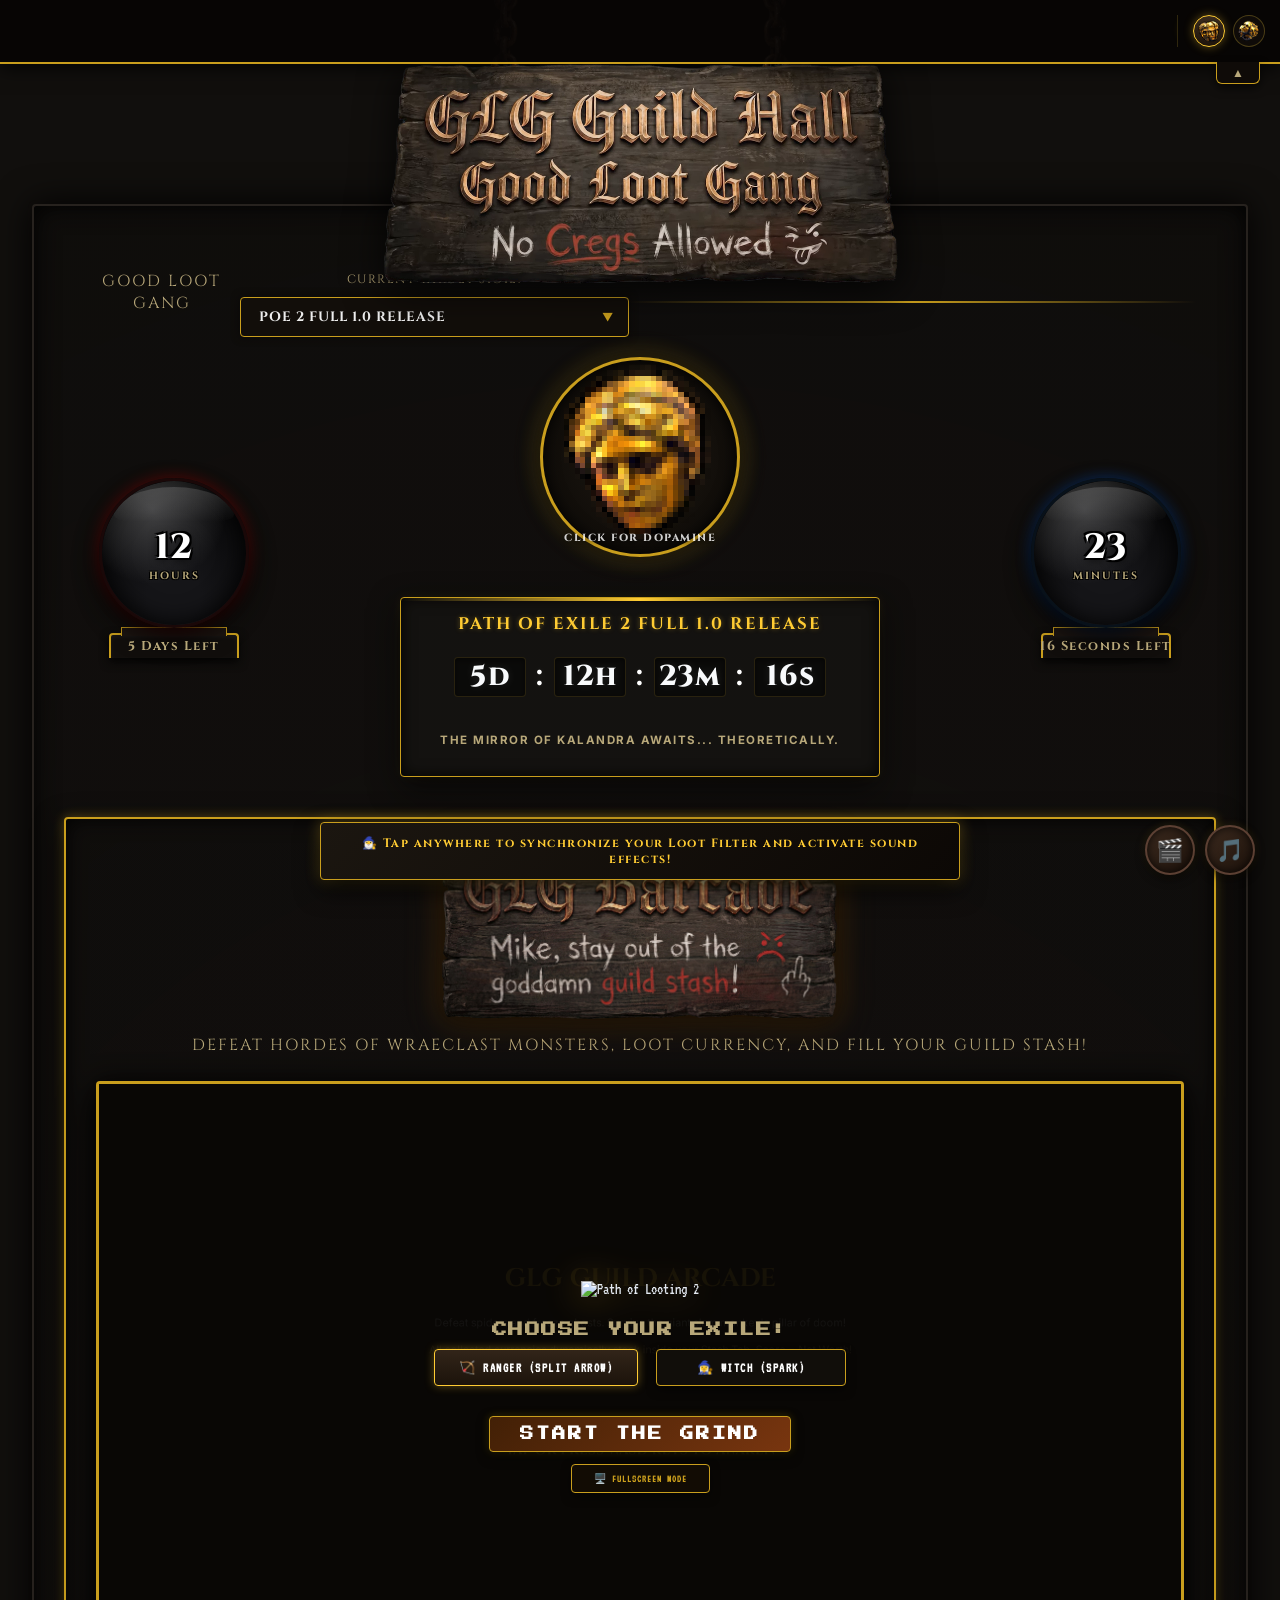
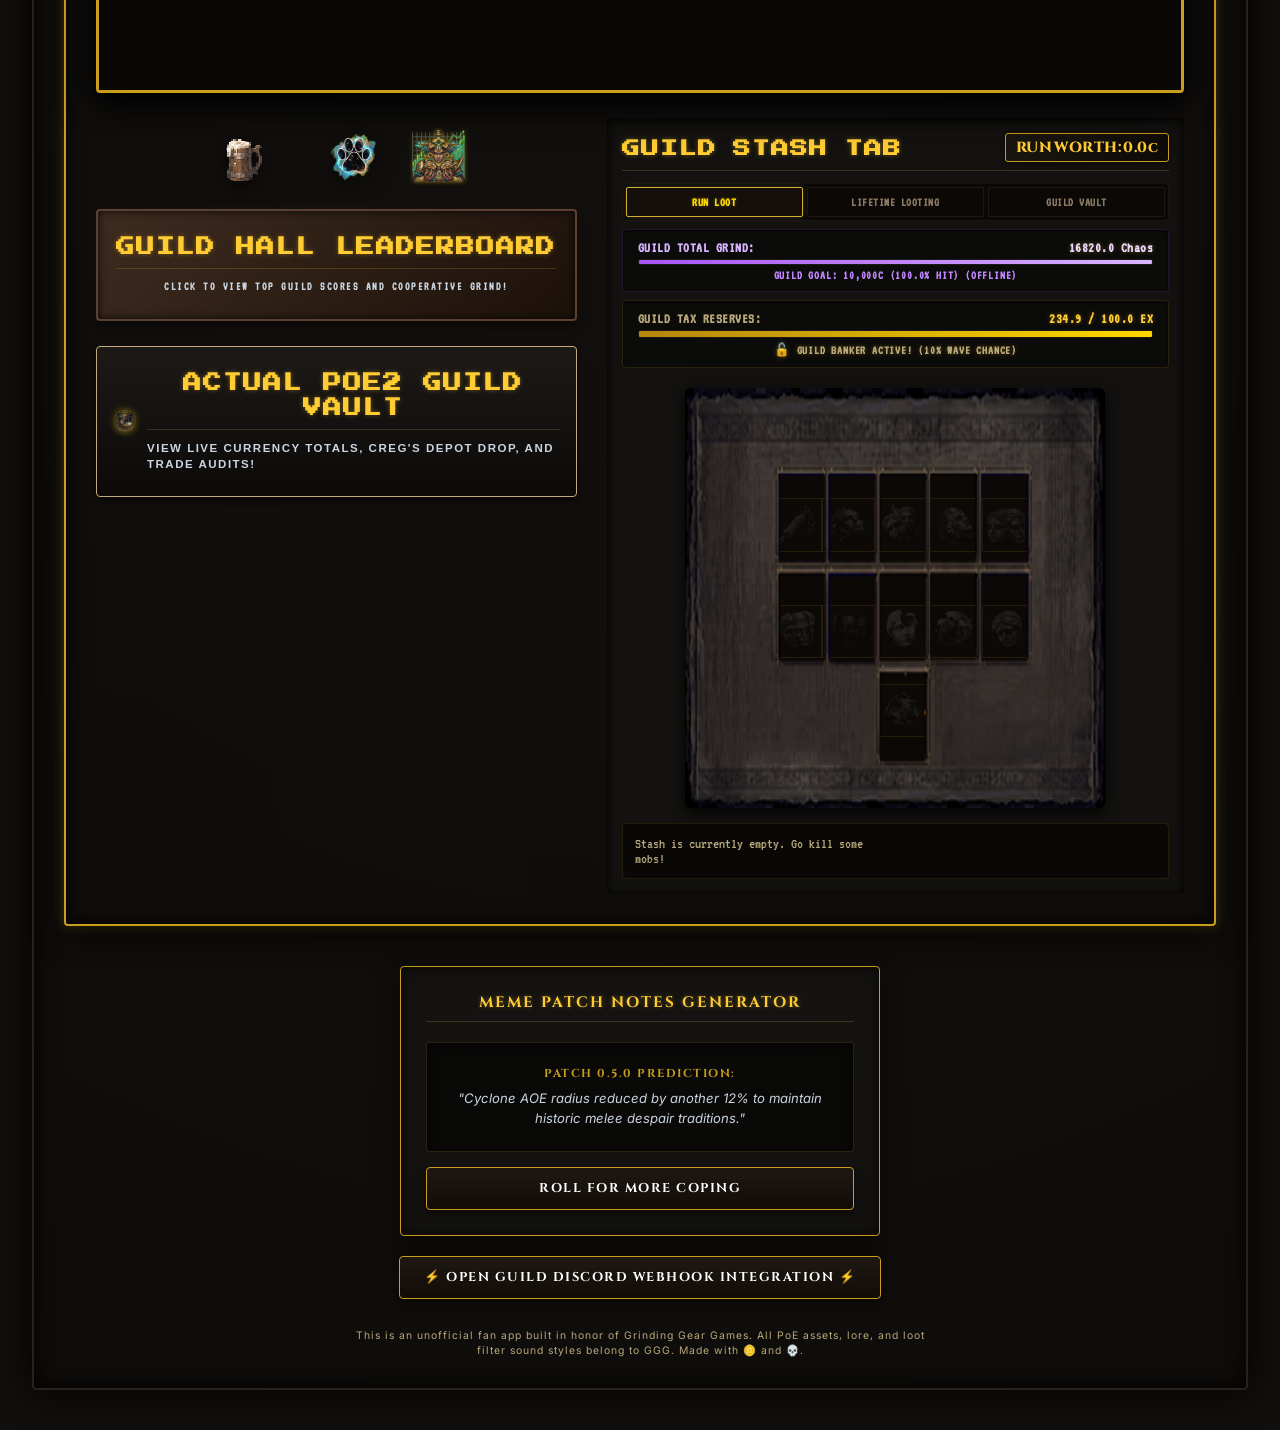
==== commit 64cafa9b: "feat: upgrade logo to GLG Stash Scanner icon on vault and countdown pages, add vault settings profil" ====
--- a/index.html
+++ b/index.html
@@ -364,7 +364,7 @@
 
           <!-- Guild Vault Button under Leaderboard (V2.4 Update) -->
           <a href="vault.html" class="gothic-btn leaderboard-toggle-btn" style="text-decoration: none; display: flex; align-items: center; justify-content: center; gap: 10px; border: 1.5px solid #c5a880; background: linear-gradient(180deg, #1c1917 0%, #0c0a09 100%); border-radius: 4px; padding: 12px; margin-top: 10px; box-shadow: 0 4px 6px rgba(0,0,0,0.5); transition: all 0.2s ease; box-sizing: border-box; width: 100%;">
-            <img src="assets/images/icons/doryani_vault_scanner_logo.png" alt="Doryani Vault Logo" style="height: 22px; width: auto; object-fit: contain; filter: drop-shadow(0 0 3px rgba(255, 215, 0, 0.45));">
+            <img src="assets/images/icons/glg_stash-scanner_icon.png" alt="GLG Stash Scanner Logo" style="height: 24px; width: auto; object-fit: contain; filter: drop-shadow(0 0 3px rgba(255, 215, 0, 0.45));">
             <div style="text-align: left; font-family: var(--font-header); flex: 1;">
               <h3 class="panel-title text-gold" style="margin: 0; font-size: 1.15rem; letter-spacing: 2px; font-weight: bold;">ACTUAL POE2 GUILD VAULT</h3>
               <span style="font-size: 0.72rem; color: #cbd5e1; margin-top: 4px; display: block; font-family: sans-serif;">View live currency totals, Creg's Depot Drop, and trade audits!</span>
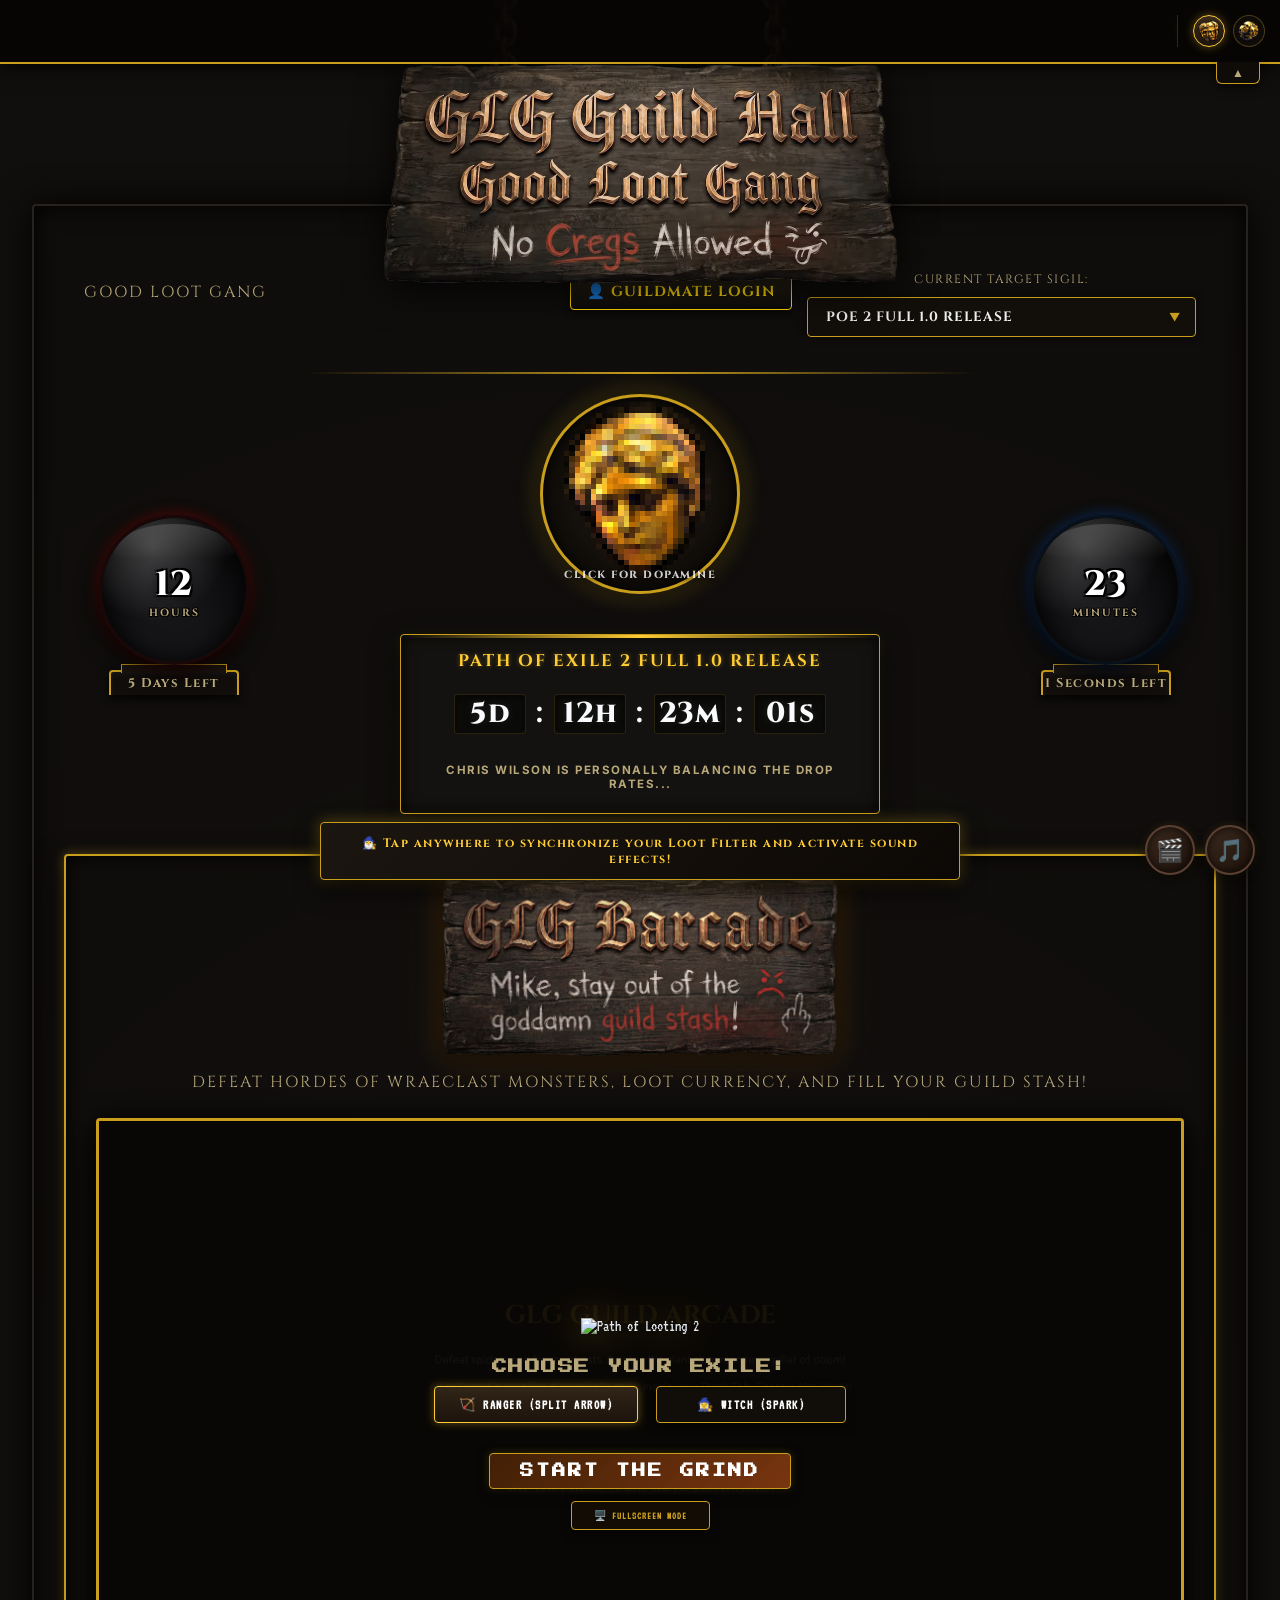
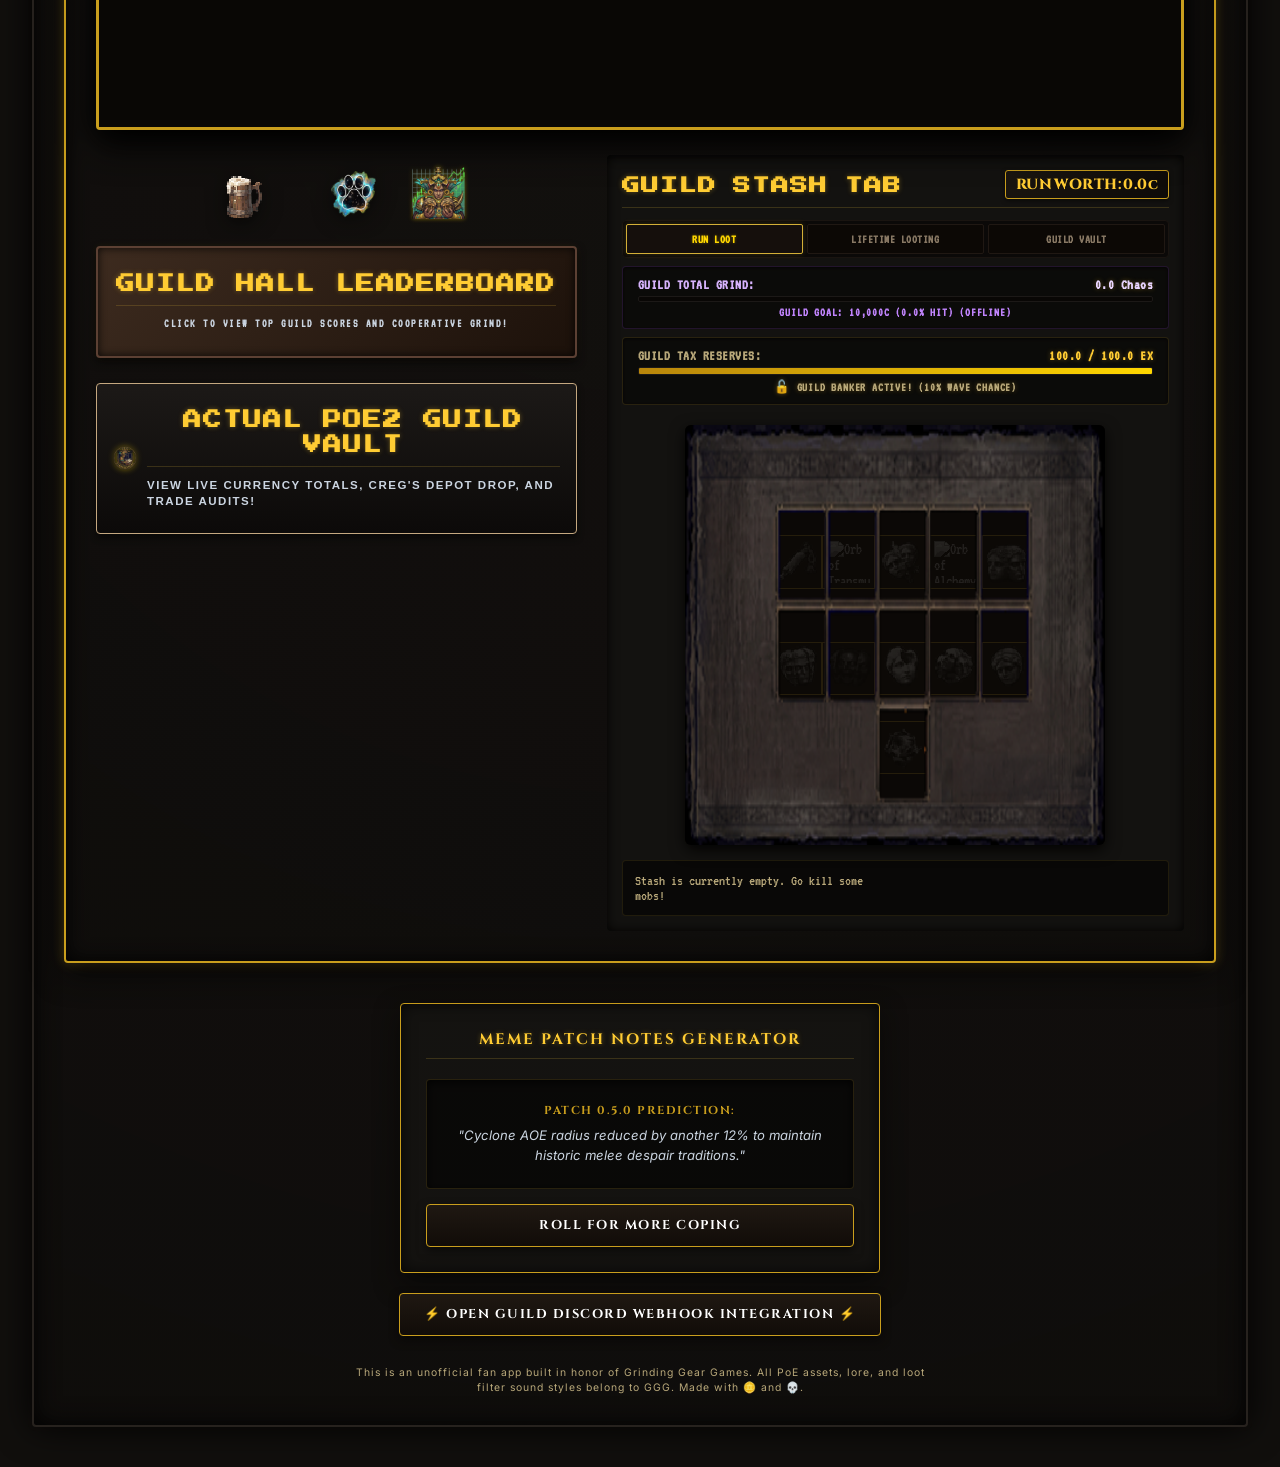
==== commit c3559a87: "feat: extract standalone Personal Quarters chambers room.html and lock retro game scoreboard submiss" ====
--- a/index.html
+++ b/index.html
@@ -66,21 +66,65 @@
 
   <div class="app-container">
     <!-- Header -->
-    <header class="app-header" style="display: flex; justify-content: space-between; align-items: center; width: 100%; max-width: 1200px; margin: 0 auto; padding: 10px 20px;">
+    <header class="app-header" style="display: flex; justify-content: space-between; align-items: center; width: 100%; max-width: 1200px; margin: 0 auto; padding: 10px 20px; flex-wrap: wrap; gap: 15px;">
       <p class="subtitle text-gold-faded" style="margin: 0;">GOOD LOOT GANG</p>
       
-      <!-- Milestone Sigil Selector -->
-      <div class="milestone-selector-container">
-        <label for="milestoneSelect" class="sigil-label">CURRENT TARGET SIGIL:</label>
-        <div class="custom-select-wrapper">
-          <select id="milestoneSelect">
-            <option value="patch-050">Patch 0.5.0 "Return of the Ancients"</option>
-            <option value="league-1">PoE 2 League 1 "Wrath of the Karui"</option>
-            <option value="release-10">PoE 2 Full 1.0 Release</option>
+      <div style="display: flex; align-items: center; gap: 15px;">
+        <button id="btnToggleLoginDrawer" onclick="toggleLoginDrawer()" class="gothic-btn" style="display: inline-flex; align-items: center; gap: 8px; border: 1px solid #ffd700; background: linear-gradient(180deg, #2d2616 0%, #0c0a09 100%); border-radius: 4px; padding: 8px 16px; font-family: var(--font-header); font-size: 0.9rem; letter-spacing: 1px; color: #ffd700; box-shadow: 0 4px 6px rgba(0,0,0,0.5); cursor: pointer; transition: all 0.2s ease;">
+          👤 GUILDMATE LOGIN
+        </button>
+
+        <!-- Milestone Sigil Selector -->
+        <div class="milestone-selector-container">
+          <label for="milestoneSelect" class="sigil-label">CURRENT TARGET SIGIL:</label>
+          <div class="custom-select-wrapper">
+            <select id="milestoneSelect">
+              <option value="patch-050">Patch 0.5.0 "Return of the Ancients"</option>
+              <option value="league-1">PoE 2 League 1 "Wrath of the Karui"</option>
+              <option value="release-10">PoE 2 Full 1.0 Release</option>
+            </select>
+          </div>
+        </div>
+      </div>
+    </header>
+
+    <!-- Collapsible Gothic Login Drawer -->
+    <div id="loginDrawer" class="vault-stash-wrapper" style="display: none; max-width: 1200px; margin: 15px auto 20px auto; padding: 15px; border-color: #ffd700; box-sizing: border-box; background: rgba(12, 10, 9, 0.98); box-shadow: 0 10px 20px rgba(0,0,0,0.8); position: relative; z-index: 20;">
+      <div style="display: flex; justify-content: space-between; align-items: center; border-bottom: 1px dashed rgba(197,168,128,0.25); padding-bottom: 8px; margin-bottom: 12px;">
+        <h3 class="text-gold" style="margin: 0; font-family: 'Outfit', sans-serif; letter-spacing: 1px; font-size: 1rem; display: flex; align-items: center; gap: 8px;">
+          🔑 GUILDMATE PROFILE AUTHENTICATION
+        </h3>
+        <button onclick="toggleLoginDrawer(false)" style="background: none; border: none; color: #a2a1a0; font-size: 1.1rem; cursor: pointer; padding: 0 5px;">✕</button>
+      </div>
+      
+      <div id="loginForm" style="display: flex; align-items: center; gap: 15px; flex-wrap: wrap;">
+        <div style="display: flex; flex-direction: column; gap: 4px;">
+          <label style="font-size: 0.6rem; color: #a2a1a0; font-weight: bold; text-transform: uppercase;">Exile Handle</label>
+          <select id="loginProfileSelect" style="background: #12100e; border: 1px solid rgba(197, 168, 128, 0.25); color: #cbd5e1; padding: 6px; border-radius: 4px; font-size: 0.75rem; outline: none; font-family: 'Outfit', sans-serif; cursor: pointer; min-width: 160px;">
+            <!-- Populated via script -->
           </select>
         </div>
-      </div>
-    </header>
+        <div style="display: flex; flex-direction: column; gap: 4px;">
+          <label style="font-size: 0.6rem; color: #a2a1a0; font-weight: bold; text-transform: uppercase;">Passcode</label>
+          <input type="password" id="loginPasscode" placeholder="••••" maxlength="8" style="background: #12100e; border: 1px solid rgba(197, 168, 128, 0.25); color: #cbd5e1; padding: 6px; border-radius: 4px; font-size: 0.75rem; width: 120px; outline: none; box-sizing: border-box; text-align: center; font-family: monospace;">
+        </div>
+        <button onclick="authenticateUser()" class="gothic-btn" style="border-color: #ffd700; color: #ffd700; font-weight: bold; font-size: 0.75rem; padding: 6px 15px; cursor: pointer; margin-top: auto; height: 32px;">
+          ⚡ ENTER MY ROOM
+        </button>
+        <span id="loginError" style="font-size: 0.7rem; color: #ef4444; font-weight: bold; align-self: flex-end; margin-bottom: 8px; display: none;">❌ INVALID PASSCODE</span>
+      </div>
+      
+      <div id="loggedInState" style="display: none; align-items: center; justify-content: space-between; flex-wrap: wrap; gap: 15px;">
+        <div style="font-family: 'Outfit', sans-serif; font-size: 0.85rem; color: #cbd5e1; display: flex; align-items: center; gap: 8px;">
+          <span style="font-size: 1.1rem;">🛡️</span> Logged in as: <strong class="text-gold" id="activeProfileLabel">Creg</strong>
+        </div>
+        <div style="display: flex; gap: 10px;">
+          <button onclick="logOutUser()" class="gothic-btn danger" style="padding: 4px 12px; font-size: 0.7rem; border-color: #ef4444; color: #ef4444; cursor: pointer; font-weight: bold;">
+            🚪 LOG OUT
+          </button>
+        </div>
+      </div>
+    </div>
 
     <!-- Main Content Area -->
     <main class="main-layout">
@@ -585,5 +629,134 @@
   <!-- Core Javascript -->
   <script src="app.js?v=3.2"></script>
   <script src="game.js?v=3.2"></script>
+
+  <!-- Login & Authentication Helpers for Countdown Lobby -->
+  <script>
+    const DEFAULT_PASSCODE_HASHES = {
+      "baorunner": "f00bf0465d1fede533b97579707f2557931fcf992d37eacbec7f034edd50c2ec", // bao79
+      "chaz": "ddb17e5b8507c3a861fe23bfc9a38a3ac6462cf0ed331f2cc2ae8b8e587683de", // chz42
+      "creg": "01dcef73763a5e49774bff772269f818be1ceb86600b486668ac7a659b06463a", // crg88
+      "huneybutta": "b042927dd1b6249c78655880ab617219dcb971b5176fabdac61c626614340a42", // hny13
+      "pseudofro": "394d29b7998e3510c930746d15e2a61d5cb87a08f0fb59ad94d0b8212fae0d80", // psd64
+      "radiocommander": "1bc844f5e006387edaf2de438063666b0c21c72dfd4636666d6db2b64cd6bf9b", // rad75
+      "smooth": "9741cb6124b4184fa4d7c24400a9d35079bdc3ea98c59590af05b15f1da3cd62" // smh27
+    };
+
+    async function sha256(message) {
+      const msgBuffer = new TextEncoder().encode(message);
+      const hashBuffer = await crypto.subtle.digest('SHA-256', msgBuffer);
+      const hashArray = Array.from(new Uint8Array(hashBuffer));
+      return hashArray.map(b => b.toString(16).padStart(2, '0')).join('');
+    }
+
+    function toggleLoginDrawer(show) {
+      const drawer = document.getElementById("loginDrawer");
+      if (!drawer) return;
+      
+      const loggedInUser = localStorage.getItem("loggedInUser");
+      if (loggedInUser && show !== false) {
+        // If already logged in, redirect straight to their personal quarters room!
+        window.location.href = `room.html?user=${loggedInUser.toLowerCase()}`;
+        return;
+      }
+      
+      const isVisible = drawer.style.display === "block";
+      const targetShow = show !== undefined ? show : !isVisible;
+      
+      drawer.style.display = targetShow ? "block" : "none";
+      
+      if (targetShow) {
+        populateLoginProfiles();
+        updateLoginUIState();
+      }
+    }
+
+    function populateLoginProfiles() {
+      const select = document.getElementById("loginProfileSelect");
+      if (!select) return;
+      
+      select.innerHTML = "";
+      const profiles = ["baoRunner", "Chaz", "Creg", "HuneyButta", "pseudofro", "Radiocommander", "Smooth"];
+      profiles.forEach(profile => {
+        const opt = document.createElement("option");
+        opt.value = profile.toLowerCase();
+        opt.textContent = profile;
+        select.appendChild(opt);
+      });
+    }
+
+    function updateLoginUIState() {
+      const form = document.getElementById("loginForm");
+      const state = document.getElementById("loggedInState");
+      const label = document.getElementById("activeProfileLabel");
+      const error = document.getElementById("loginError");
+      const loginBtn = document.getElementById("btnToggleLoginDrawer");
+      
+      if (error) error.style.display = "none";
+      const loggedInUser = localStorage.getItem("loggedInUser");
+      
+      if (loggedInUser) {
+        if (form) form.style.display = "none";
+        if (state) state.style.display = "flex";
+        if (label) label.textContent = loggedInUser;
+        if (loginBtn) loginBtn.textContent = `👑 ${loggedInUser.toUpperCase()}`;
+      } else {
+        if (form) form.style.display = "flex";
+        if (state) state.style.display = "none";
+        if (loginBtn) loginBtn.textContent = "👤 GUILDMATE LOGIN";
+        const passcode = document.getElementById("loginPasscode");
+        if (passcode) passcode.value = "";
+      }
+      
+      // Update game submission prompt if game UI exists
+      const lobbyPrompt = document.getElementById("leaderboardLoginPrompt");
+      if (lobbyPrompt) {
+        if (loggedInUser) {
+          lobbyPrompt.innerHTML = `🛡️ LOGGED IN AS: <span id="lblSubmitPlayerName" style="color: #ffd700;">${loggedInUser}</span>`;
+        } else {
+          lobbyPrompt.innerHTML = `⚠️ YOU MUST BE LOGGED IN TO SUBMIT LOOT.`;
+        }
+      }
+    }
+
+    async function authenticateUser() {
+      const profileSelect = document.getElementById("loginProfileSelect");
+      const passcodeField = document.getElementById("loginPasscode");
+      const error = document.getElementById("loginError");
+      
+      if (!profileSelect || !passcodeField) return;
+      
+      const profile = profileSelect.value.toLowerCase();
+      const name = profileSelect.options[profileSelect.selectedIndex].text;
+      const passcode = passcodeField.value.trim();
+      
+      if (!passcode) return;
+      
+      const hash = await sha256(passcode);
+      const expectedHash = DEFAULT_PASSCODE_HASHES[profile];
+      
+      if (hash === expectedHash) {
+        localStorage.setItem("loggedInUser", name);
+        updateLoginUIState();
+        toggleLoginDrawer(false);
+        window.location.href = `room.html?user=${profile}`;
+      } else {
+        if (error) error.style.display = "inline";
+        passcodeField.value = "";
+        passcodeField.focus();
+      }
+    }
+
+    function logOutUser() {
+      localStorage.removeItem("loggedInUser");
+      updateLoginUIState();
+      toggleLoginDrawer(false);
+    }
+
+    // Initialize on page load
+    document.addEventListener("DOMContentLoaded", () => {
+      updateLoginUIState();
+    });
+  </script>
 </body>
 </html>
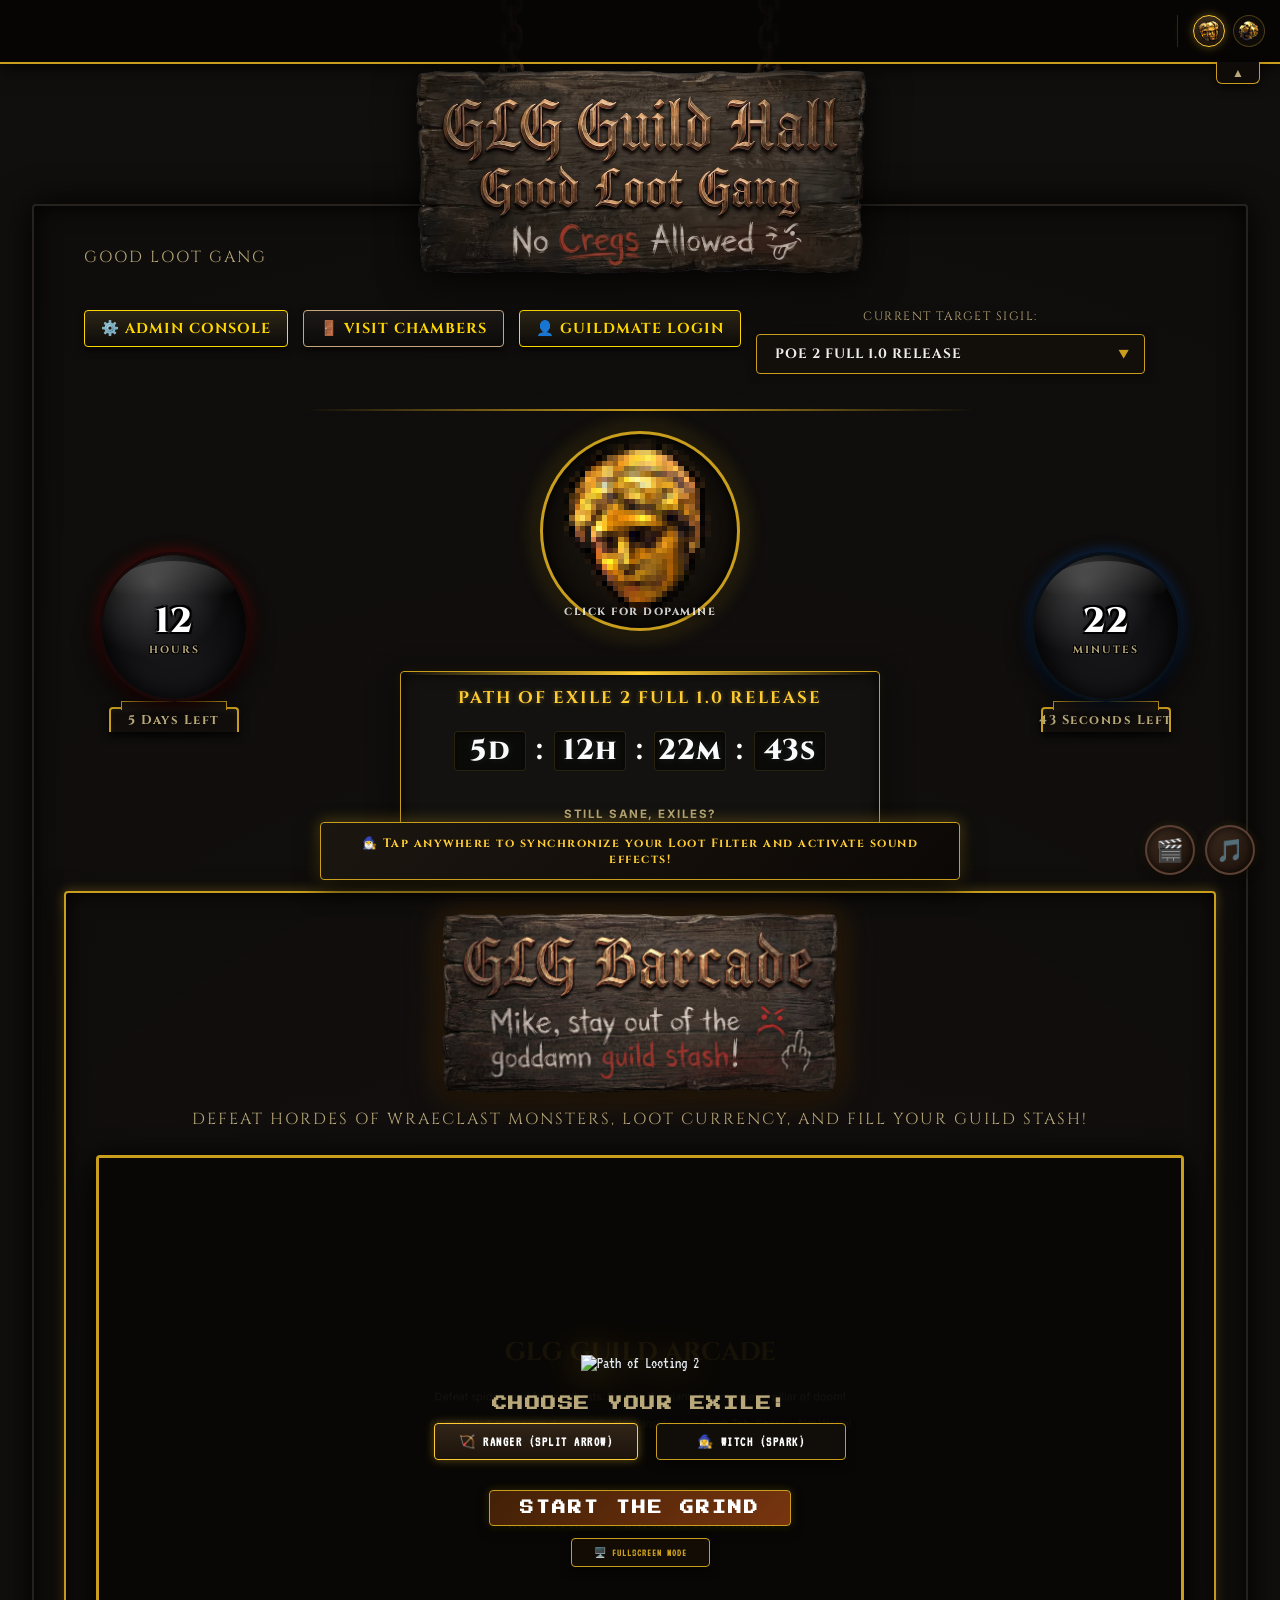
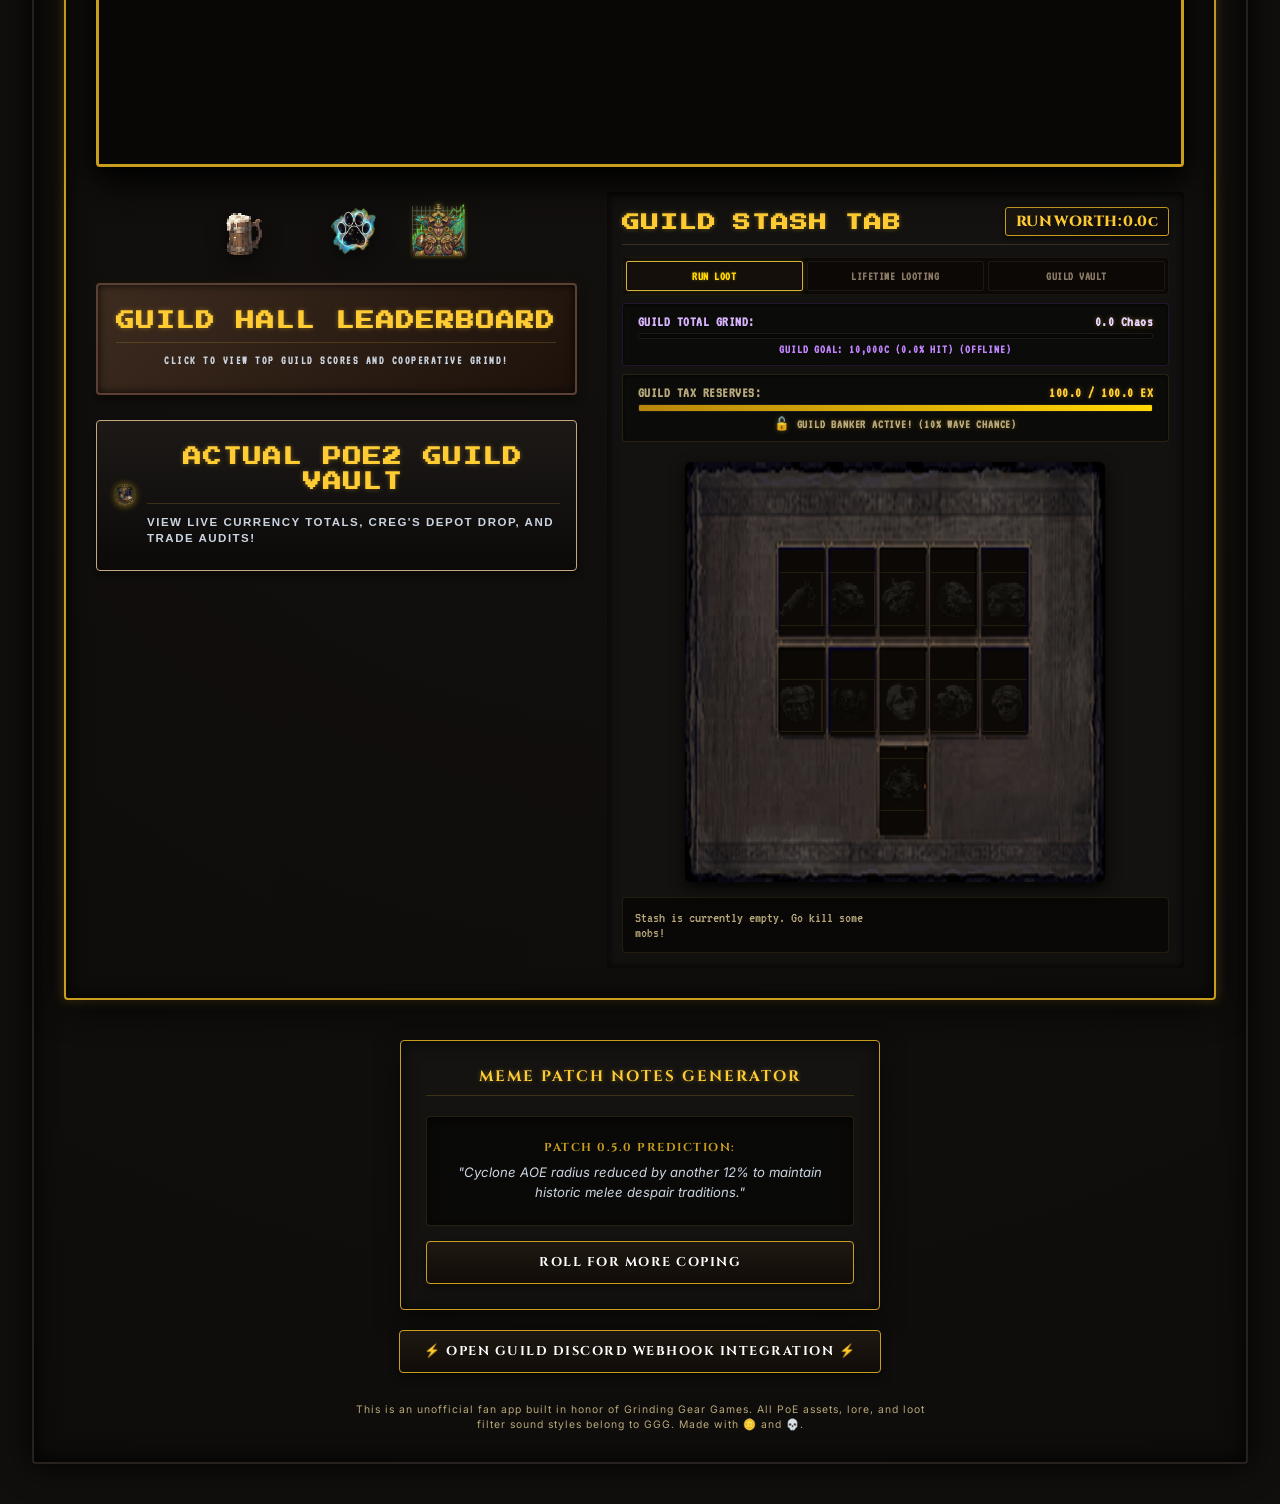
==== commit f2631262: "feat: implement standalone admin.html dashboard, dynamic portrait frames, trophies stand, and custom" ====
--- a/index.html
+++ b/index.html
@@ -70,6 +70,12 @@
       <p class="subtitle text-gold-faded" style="margin: 0;">GOOD LOOT GANG</p>
       
       <div style="display: flex; align-items: center; gap: 15px;">
+        <a href="admin.html" class="gothic-btn" style="text-decoration: none; display: inline-flex; align-items: center; gap: 8px; border: 1px solid #ffd700; background: linear-gradient(180deg, #2d2616 0%, #0c0a09 100%); border-radius: 4px; padding: 8px 16px; font-family: var(--font-header); font-size: 0.9rem; letter-spacing: 1px; color: #ffd700; box-shadow: 0 4px 6px rgba(0,0,0,0.5); transition: all 0.2s ease;">
+          ⚙️ ADMIN CONSOLE
+        </a>
+        <a href="room.html" class="gothic-btn" style="text-decoration: none; display: inline-flex; align-items: center; gap: 8px; border: 1px solid #c5a880; background: linear-gradient(180deg, #1c1917 0%, #0c0a09 100%); border-radius: 4px; padding: 8px 16px; font-family: var(--font-header); font-size: 0.9rem; letter-spacing: 1px; color: #ffd700; box-shadow: 0 4px 6px rgba(0,0,0,0.5); transition: all 0.2s ease;">
+          🚪 VISIT CHAMBERS
+        </a>
         <button id="btnToggleLoginDrawer" onclick="toggleLoginDrawer()" class="gothic-btn" style="display: inline-flex; align-items: center; gap: 8px; border: 1px solid #ffd700; background: linear-gradient(180deg, #2d2616 0%, #0c0a09 100%); border-radius: 4px; padding: 8px 16px; font-family: var(--font-header); font-size: 0.9rem; letter-spacing: 1px; color: #ffd700; box-shadow: 0 4px 6px rgba(0,0,0,0.5); cursor: pointer; transition: all 0.2s ease;">
           👤 GUILDMATE LOGIN
         </button>
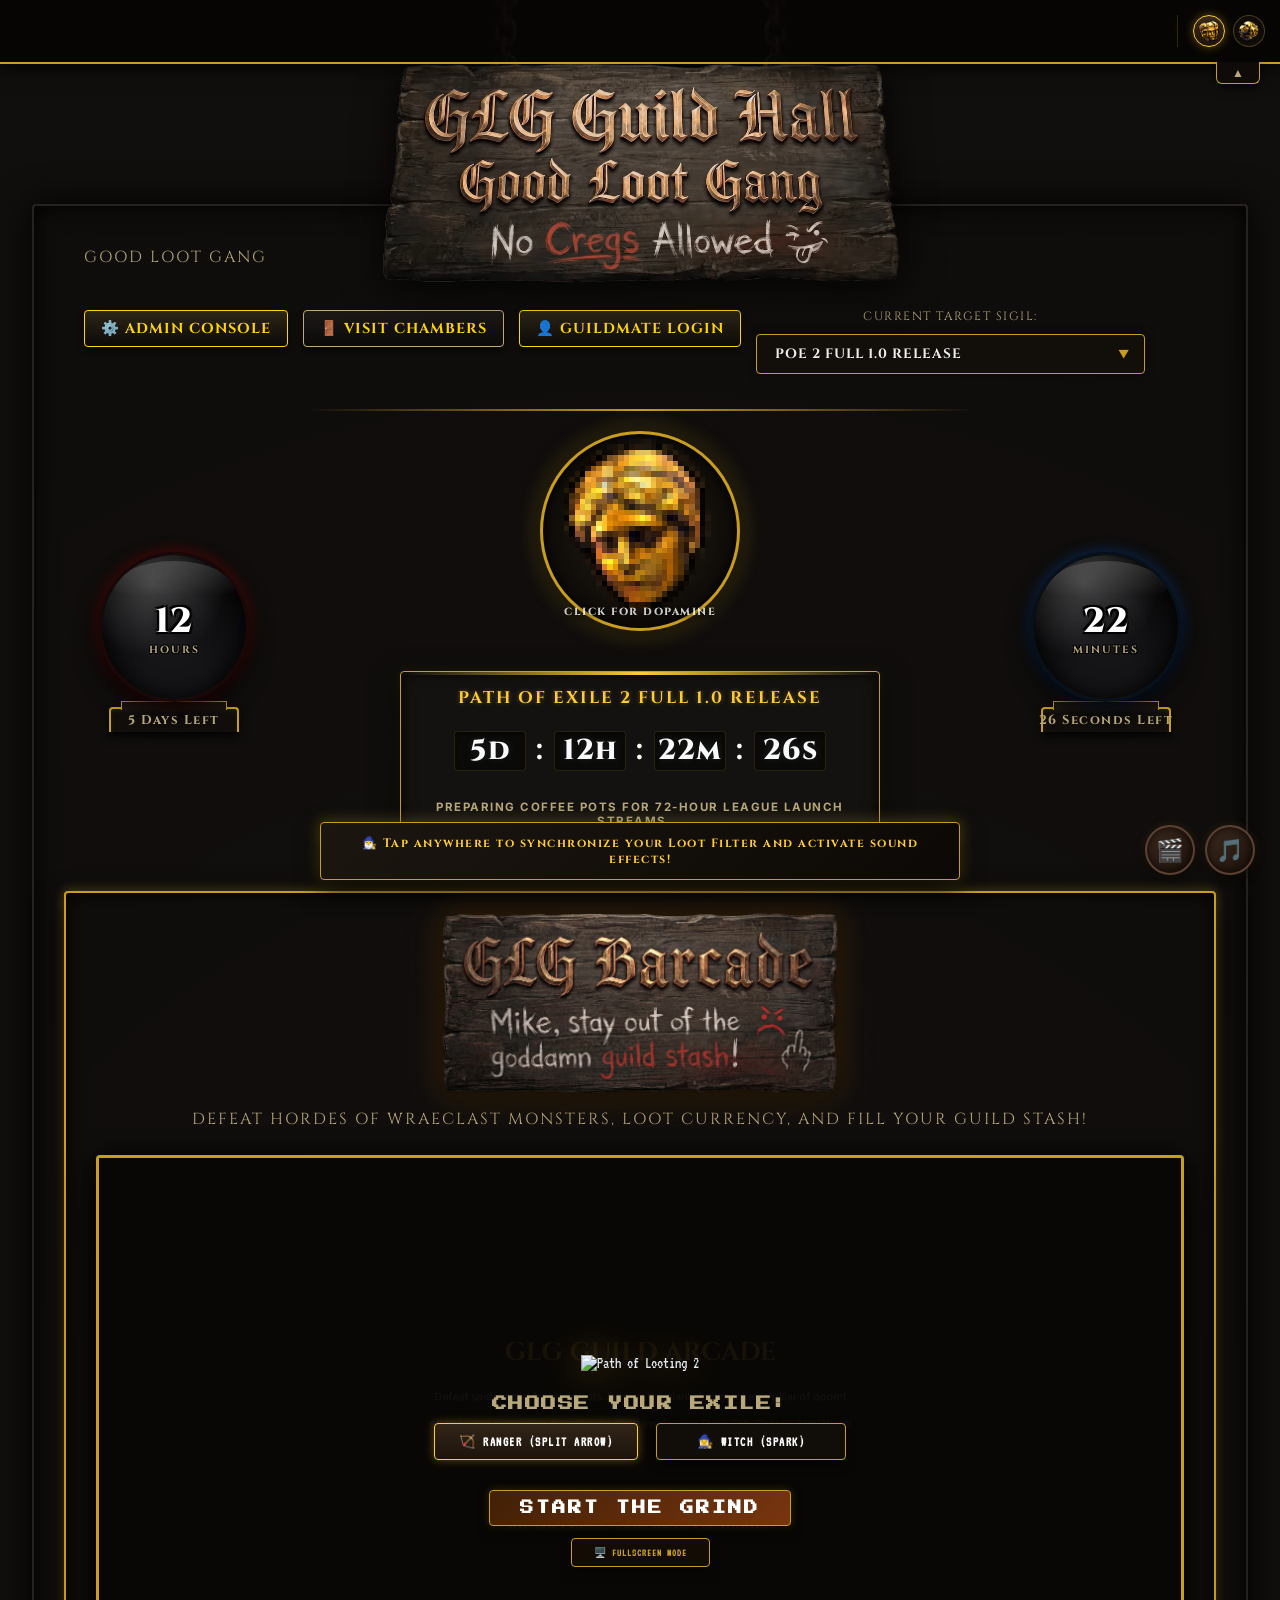
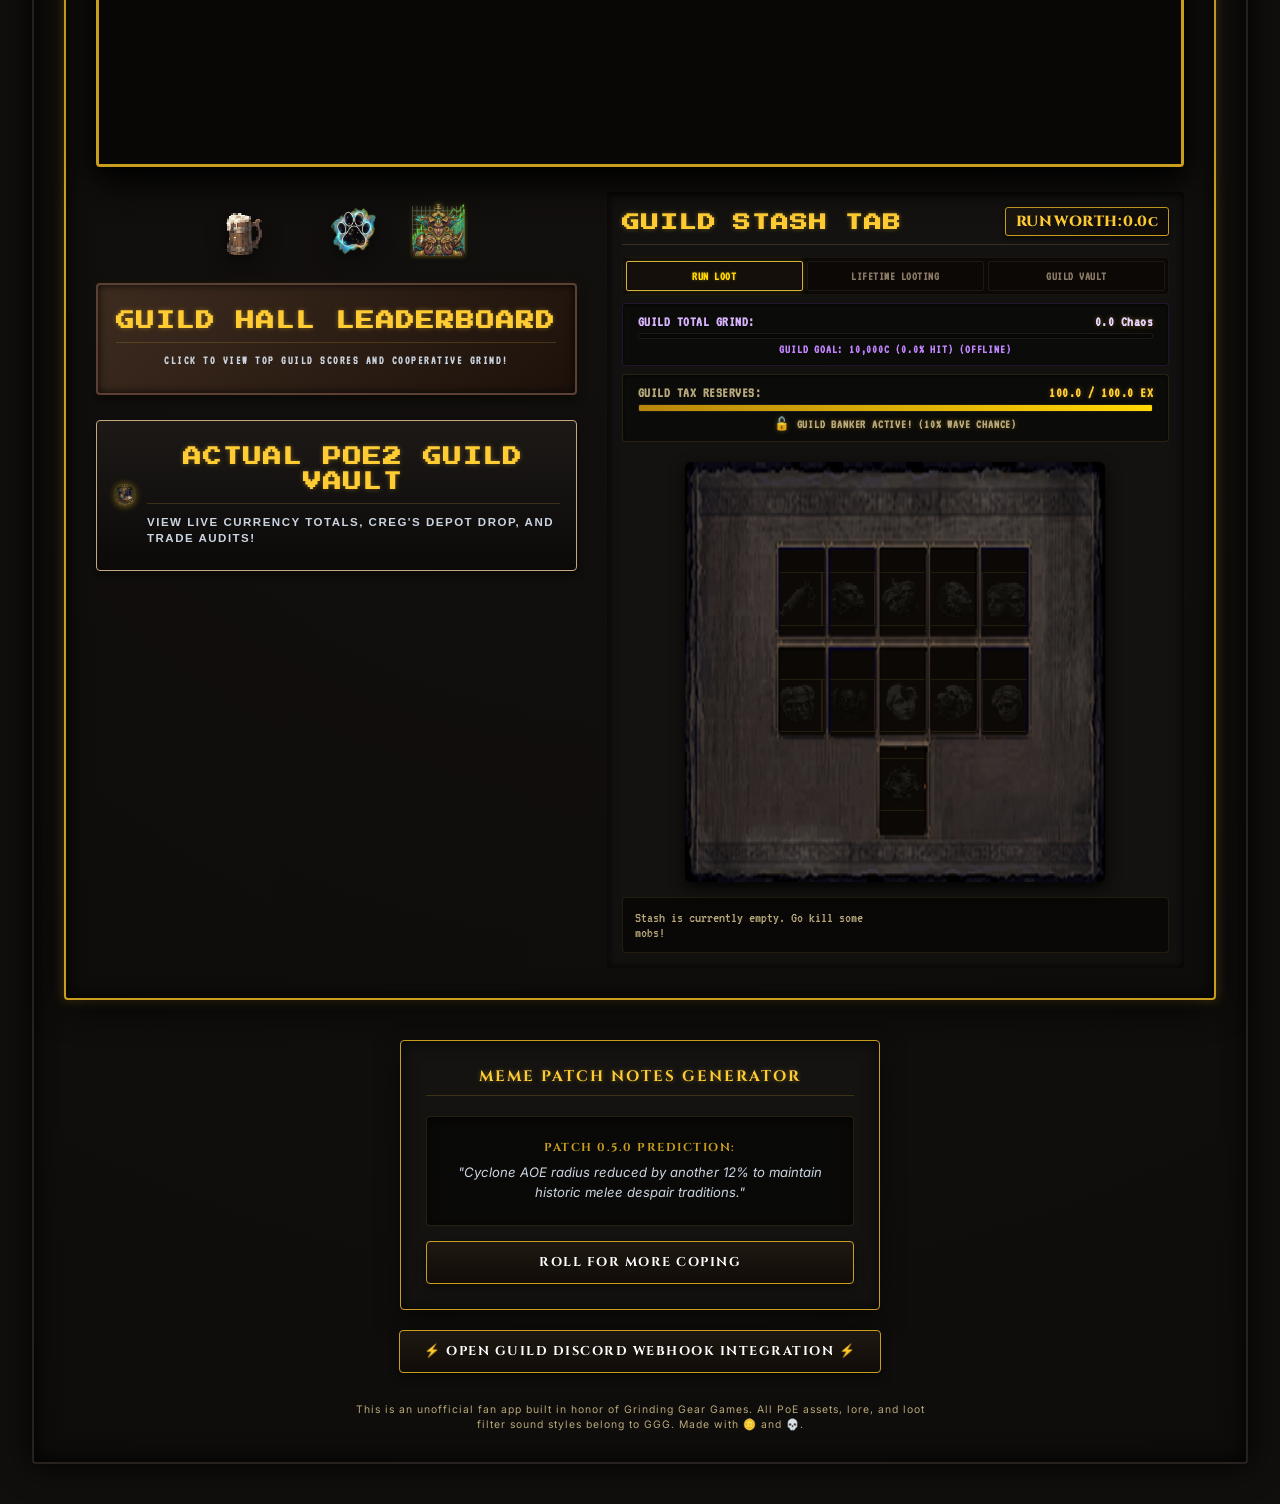
==== commit 96fa3c8d: "feat: add dynamic player creation to admin console, pre-register Petejohn, and extract PoB class/asc" ====
--- a/index.html
+++ b/index.html
@@ -638,15 +638,53 @@
 
   <!-- Login & Authentication Helpers for Countdown Lobby -->
   <script>
-    const DEFAULT_PASSCODE_HASHES = {
+    const SUPABASE_URL = "https://qqljadcpxsubawmzkecl.supabase.co";
+    const SUPABASE_ANON_KEY = "sb_publishable_T8G6w3OtwXRG_cXd_-h9YQ_s8U9iDnx";
+
+    let PROFILES_LIST = ["baoRunner", "Chaz", "Creg", "HuneyButta", "pseudofro", "Radiocommander", "Smooth", "Petejohn"];
+
+    let userPasscodeHashes = {
       "baorunner": "f00bf0465d1fede533b97579707f2557931fcf992d37eacbec7f034edd50c2ec", // bao79
       "chaz": "ddb17e5b8507c3a861fe23bfc9a38a3ac6462cf0ed331f2cc2ae8b8e587683de", // chz42
       "creg": "01dcef73763a5e49774bff772269f818be1ceb86600b486668ac7a659b06463a", // crg88
       "huneybutta": "b042927dd1b6249c78655880ab617219dcb971b5176fabdac61c626614340a42", // hny13
       "pseudofro": "394d29b7998e3510c930746d15e2a61d5cb87a08f0fb59ad94d0b8212fae0d80", // psd64
       "radiocommander": "1bc844f5e006387edaf2de438063666b0c21c72dfd4636666d6db2b64cd6bf9b", // rad75
-      "smooth": "9741cb6124b4184fa4d7c24400a9d35079bdc3ea98c59590af05b15f1da3cd62" // smh27
+      "smooth": "9741cb6124b4184fa4d7c24400a9d35079bdc3ea98c59590af05b15f1da3cd62", // smh27
+      "petejohn": "61cd970e71bf78349a0c6a501a3d7944a70a7ac4c2f8f3b639efc7c9bd60511d" // pet33
     };
+
+    async function loadLiveProfiles() {
+      try {
+        const response = await fetch(`${SUPABASE_URL}/rest/v1/poe2_guild_vault?name=eq.__GUILD_PASSCODES__&select=*`, {
+          headers: {
+            "apikey": SUPABASE_ANON_KEY,
+            "Authorization": `Bearer ${SUPABASE_ANON_KEY}`
+          }
+        });
+        if (response.ok) {
+          const rows = await response.json();
+          if (rows && rows.length > 0 && rows[0].data) {
+            const data = rows[0].data;
+            userPasscodeHashes = { ...userPasscodeHashes, ...data };
+            if (data.__EXILES_LIST__) {
+              PROFILES_LIST = data.__EXILES_LIST__;
+            } else {
+              const keys = Object.keys(data).filter(k => k !== "__EXILES_LIST__");
+              keys.forEach(k => {
+                const capitalized = k.charAt(0).toUpperCase() + k.slice(1);
+                if (!PROFILES_LIST.map(p => p.toLowerCase()).includes(k)) {
+                  PROFILES_LIST.push(capitalized);
+                }
+              });
+            }
+          }
+        }
+      } catch(e) {
+        console.warn("Failed to load live profiles:", e);
+      }
+      populateLoginProfiles();
+    }
 
     async function sha256(message) {
       const msgBuffer = new TextEncoder().encode(message);
@@ -682,8 +720,7 @@
       if (!select) return;
       
       select.innerHTML = "";
-      const profiles = ["baoRunner", "Chaz", "Creg", "HuneyButta", "pseudofro", "Radiocommander", "Smooth"];
-      profiles.forEach(profile => {
+      PROFILES_LIST.forEach(profile => {
         const opt = document.createElement("option");
         opt.value = profile.toLowerCase();
         opt.textContent = profile;
@@ -739,7 +776,7 @@
       if (!passcode) return;
       
       const hash = await sha256(passcode);
-      const expectedHash = DEFAULT_PASSCODE_HASHES[profile];
+      const expectedHash = userPasscodeHashes[profile];
       
       if (hash === expectedHash) {
         localStorage.setItem("loggedInUser", name);
@@ -760,8 +797,9 @@
     }
 
     // Initialize on page load
-    document.addEventListener("DOMContentLoaded", () => {
+    document.addEventListener("DOMContentLoaded", async () => {
       updateLoginUIState();
+      await loadLiveProfiles();
     });
   </script>
 </body>
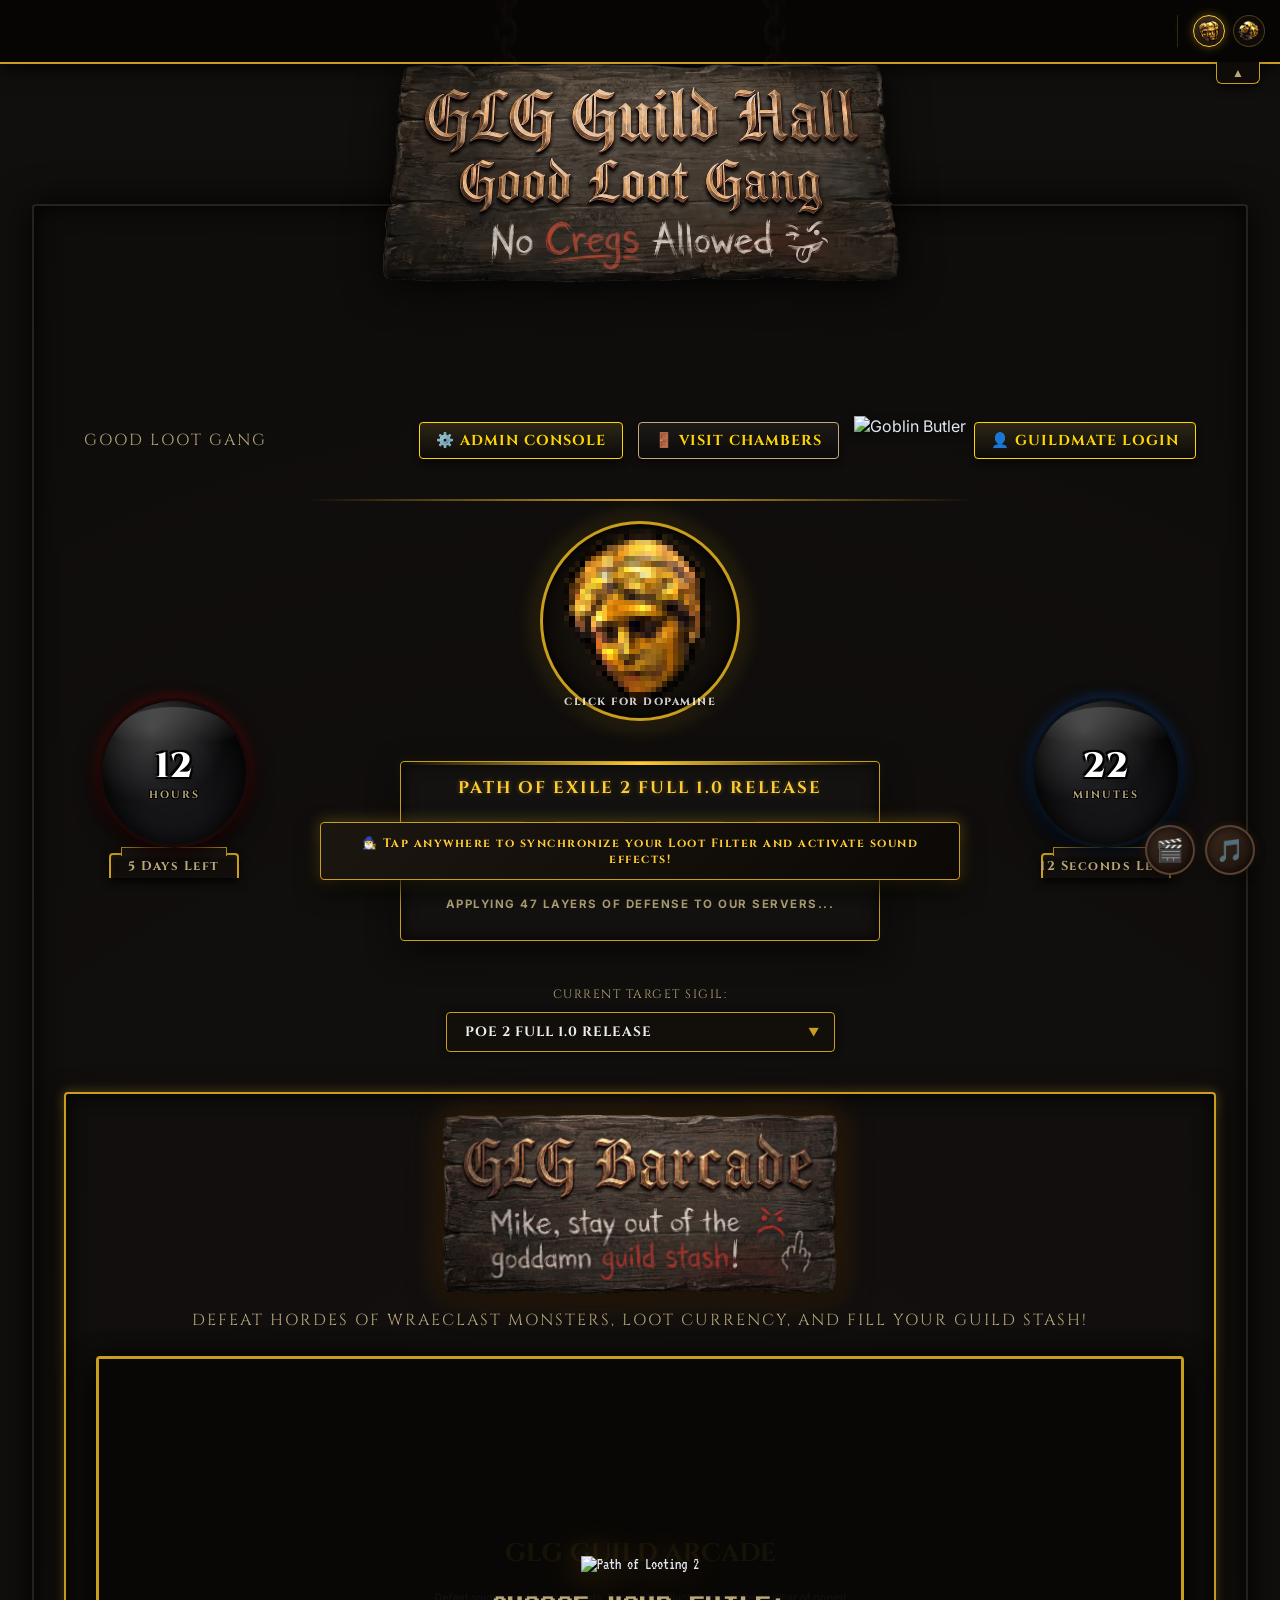
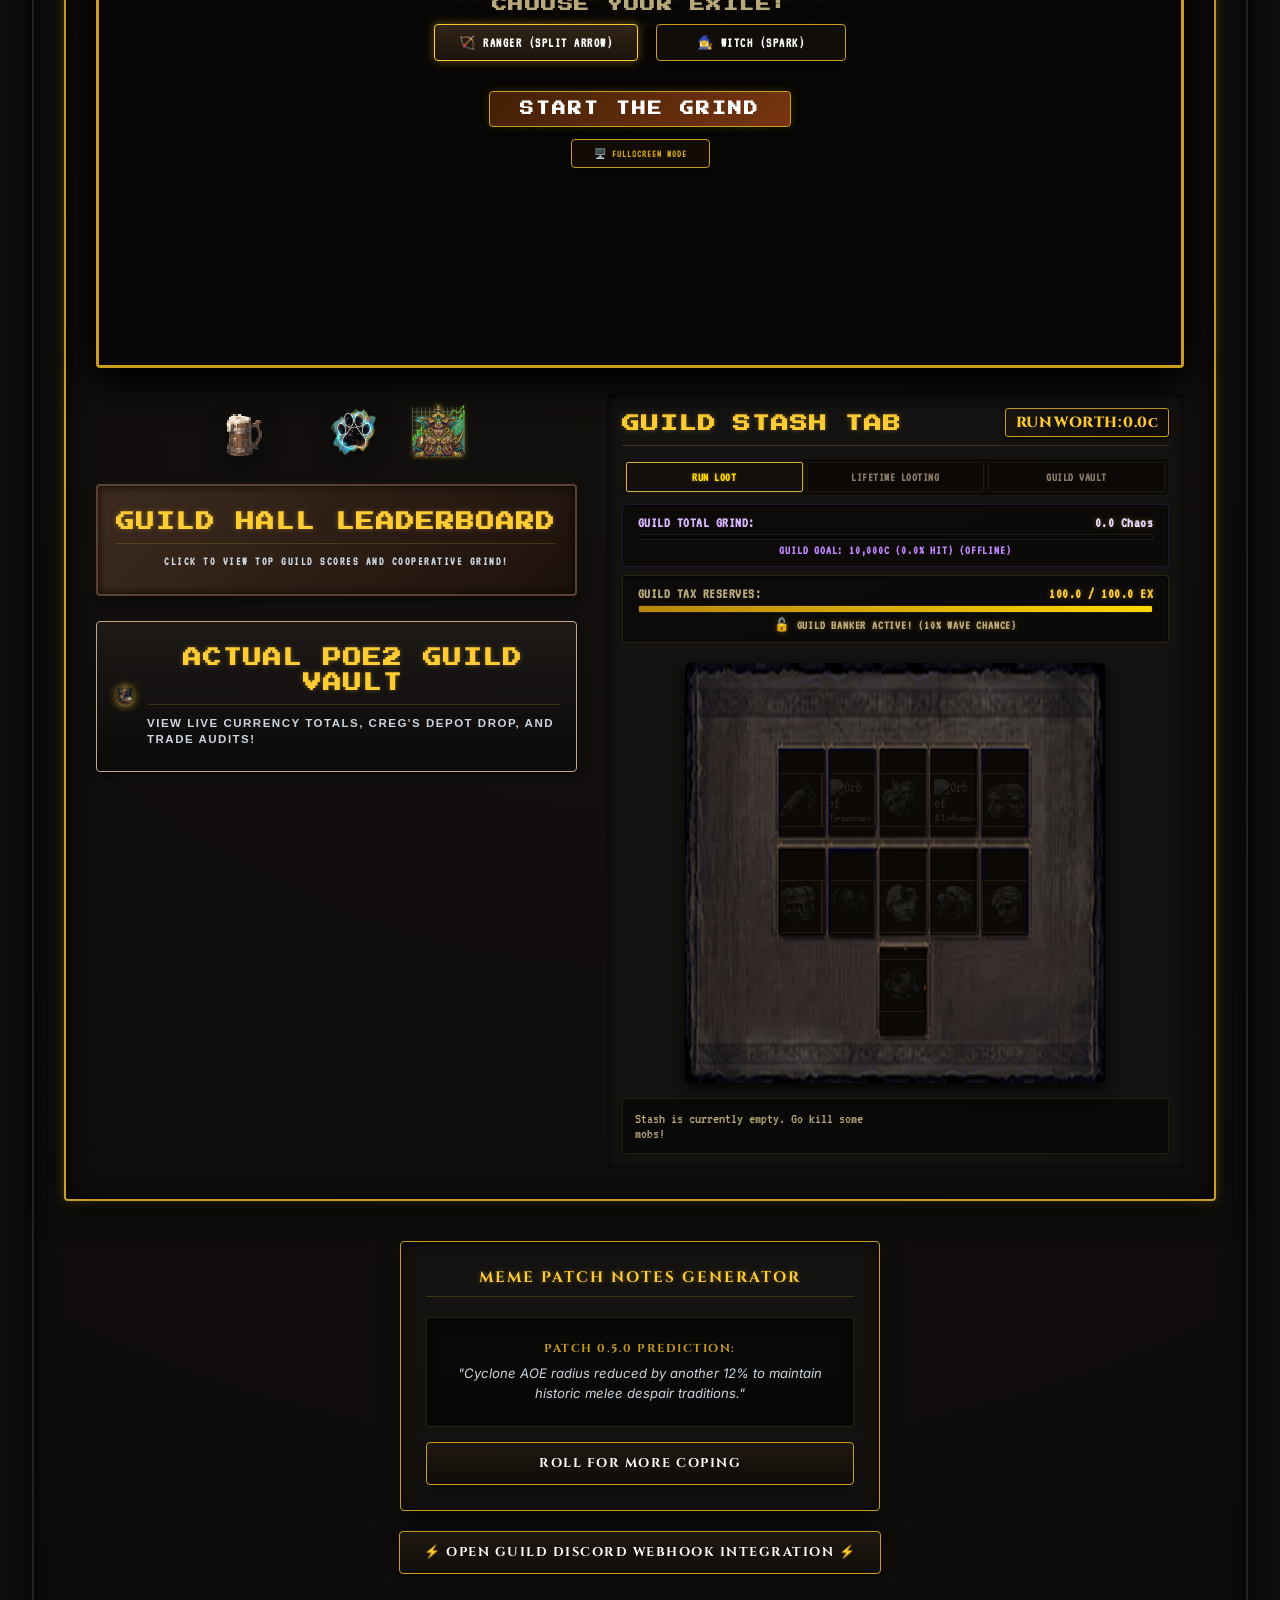
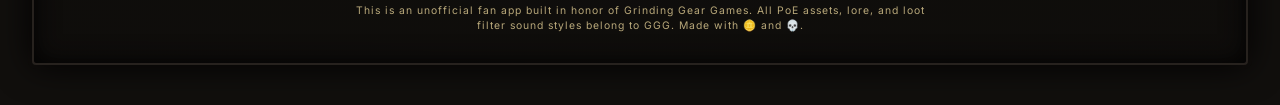
==== commit 3a18ef03: "fix: restore portrait generation pipeline, center portrait frame, move trophy stand to bottom, imple" ====
--- a/index.html
+++ b/index.html
@@ -66,30 +66,22 @@
 
   <div class="app-container">
     <!-- Header -->
-    <header class="app-header" style="display: flex; justify-content: space-between; align-items: center; width: 100%; max-width: 1200px; margin: 0 auto; padding: 10px 20px; flex-wrap: wrap; gap: 15px;">
-      <p class="subtitle text-gold-faded" style="margin: 0;">GOOD LOOT GANG</p>
-      
-      <div style="display: flex; align-items: center; gap: 15px;">
+    <header class="app-header" style="display: flex; justify-content: space-between; align-items: center; width: 100%; max-width: 1200px; margin: 0 auto; padding: 180px 20px 10px 20px; flex-wrap: wrap; gap: 15px; box-sizing: border-box;">
+      <p class="subtitle text-gold-faded" style="margin: 0; align-self: center;">GOOD LOOT GANG</p>
+      
+      <div style="display: flex; align-items: center; gap: 15px; flex-wrap: wrap;">
         <a href="admin.html" class="gothic-btn" style="text-decoration: none; display: inline-flex; align-items: center; gap: 8px; border: 1px solid #ffd700; background: linear-gradient(180deg, #2d2616 0%, #0c0a09 100%); border-radius: 4px; padding: 8px 16px; font-family: var(--font-header); font-size: 0.9rem; letter-spacing: 1px; color: #ffd700; box-shadow: 0 4px 6px rgba(0,0,0,0.5); transition: all 0.2s ease;">
           ⚙️ ADMIN CONSOLE
         </a>
         <a href="room.html" class="gothic-btn" style="text-decoration: none; display: inline-flex; align-items: center; gap: 8px; border: 1px solid #c5a880; background: linear-gradient(180deg, #1c1917 0%, #0c0a09 100%); border-radius: 4px; padding: 8px 16px; font-family: var(--font-header); font-size: 0.9rem; letter-spacing: 1px; color: #ffd700; box-shadow: 0 4px 6px rgba(0,0,0,0.5); transition: all 0.2s ease;">
           🚪 VISIT CHAMBERS
         </a>
-        <button id="btnToggleLoginDrawer" onclick="toggleLoginDrawer()" class="gothic-btn" style="display: inline-flex; align-items: center; gap: 8px; border: 1px solid #ffd700; background: linear-gradient(180deg, #2d2616 0%, #0c0a09 100%); border-radius: 4px; padding: 8px 16px; font-family: var(--font-header); font-size: 0.9rem; letter-spacing: 1px; color: #ffd700; box-shadow: 0 4px 6px rgba(0,0,0,0.5); cursor: pointer; transition: all 0.2s ease;">
-          👤 GUILDMATE LOGIN
-        </button>
-
-        <!-- Milestone Sigil Selector -->
-        <div class="milestone-selector-container">
-          <label for="milestoneSelect" class="sigil-label">CURRENT TARGET SIGIL:</label>
-          <div class="custom-select-wrapper">
-            <select id="milestoneSelect">
-              <option value="patch-050">Patch 0.5.0 "Return of the Ancients"</option>
-              <option value="league-1">PoE 2 League 1 "Wrath of the Karui"</option>
-              <option value="release-10">PoE 2 Full 1.0 Release</option>
-            </select>
-          </div>
+        
+        <div style="display: inline-flex; align-items: center; gap: 8px;">
+          <img src="assets/images/rooms/goblin-butler_alpha.png" alt="Goblin Butler" style="height: 48px; width: auto; object-fit: contain; filter: drop-shadow(0 2px 5px rgba(0,0,0,0.6));" />
+          <button id="btnToggleLoginDrawer" onclick="toggleLoginDrawer()" class="gothic-btn" style="display: inline-flex; align-items: center; gap: 8px; border: 1px solid #ffd700; background: linear-gradient(180deg, #2d2616 0%, #0c0a09 100%); border-radius: 4px; padding: 8px 16px; font-family: var(--font-header); font-size: 0.9rem; letter-spacing: 1px; color: #ffd700; box-shadow: 0 4px 6px rgba(0,0,0,0.5); cursor: pointer; transition: all 0.2s ease;">
+            👤 GUILDMATE LOGIN
+          </button>
         </div>
       </div>
     </header>
@@ -181,6 +173,18 @@
             <span class="time-block" id="displaySeconds">00s</span>
           </div>
           <div class="time-status-message" id="timeStatusMessage">CALCULATING CORRELATION WITH THE COSMOS...</div>
+        </div>
+
+        <!-- Milestone Sigil Selector (Relocated underneath the timer card) -->
+        <div class="milestone-selector-container" style="margin-top: 15px;">
+          <label for="milestoneSelect" class="sigil-label">CURRENT TARGET SIGIL:</label>
+          <div class="custom-select-wrapper">
+            <select id="milestoneSelect">
+              <option value="patch-050">Patch 0.5.0 "Return of the Ancients"</option>
+              <option value="league-1">PoE 2 League 1 "Wrath of the Karui"</option>
+              <option value="release-10">PoE 2 Full 1.0 Release</option>
+            </select>
+          </div>
         </div>
       </section>
 
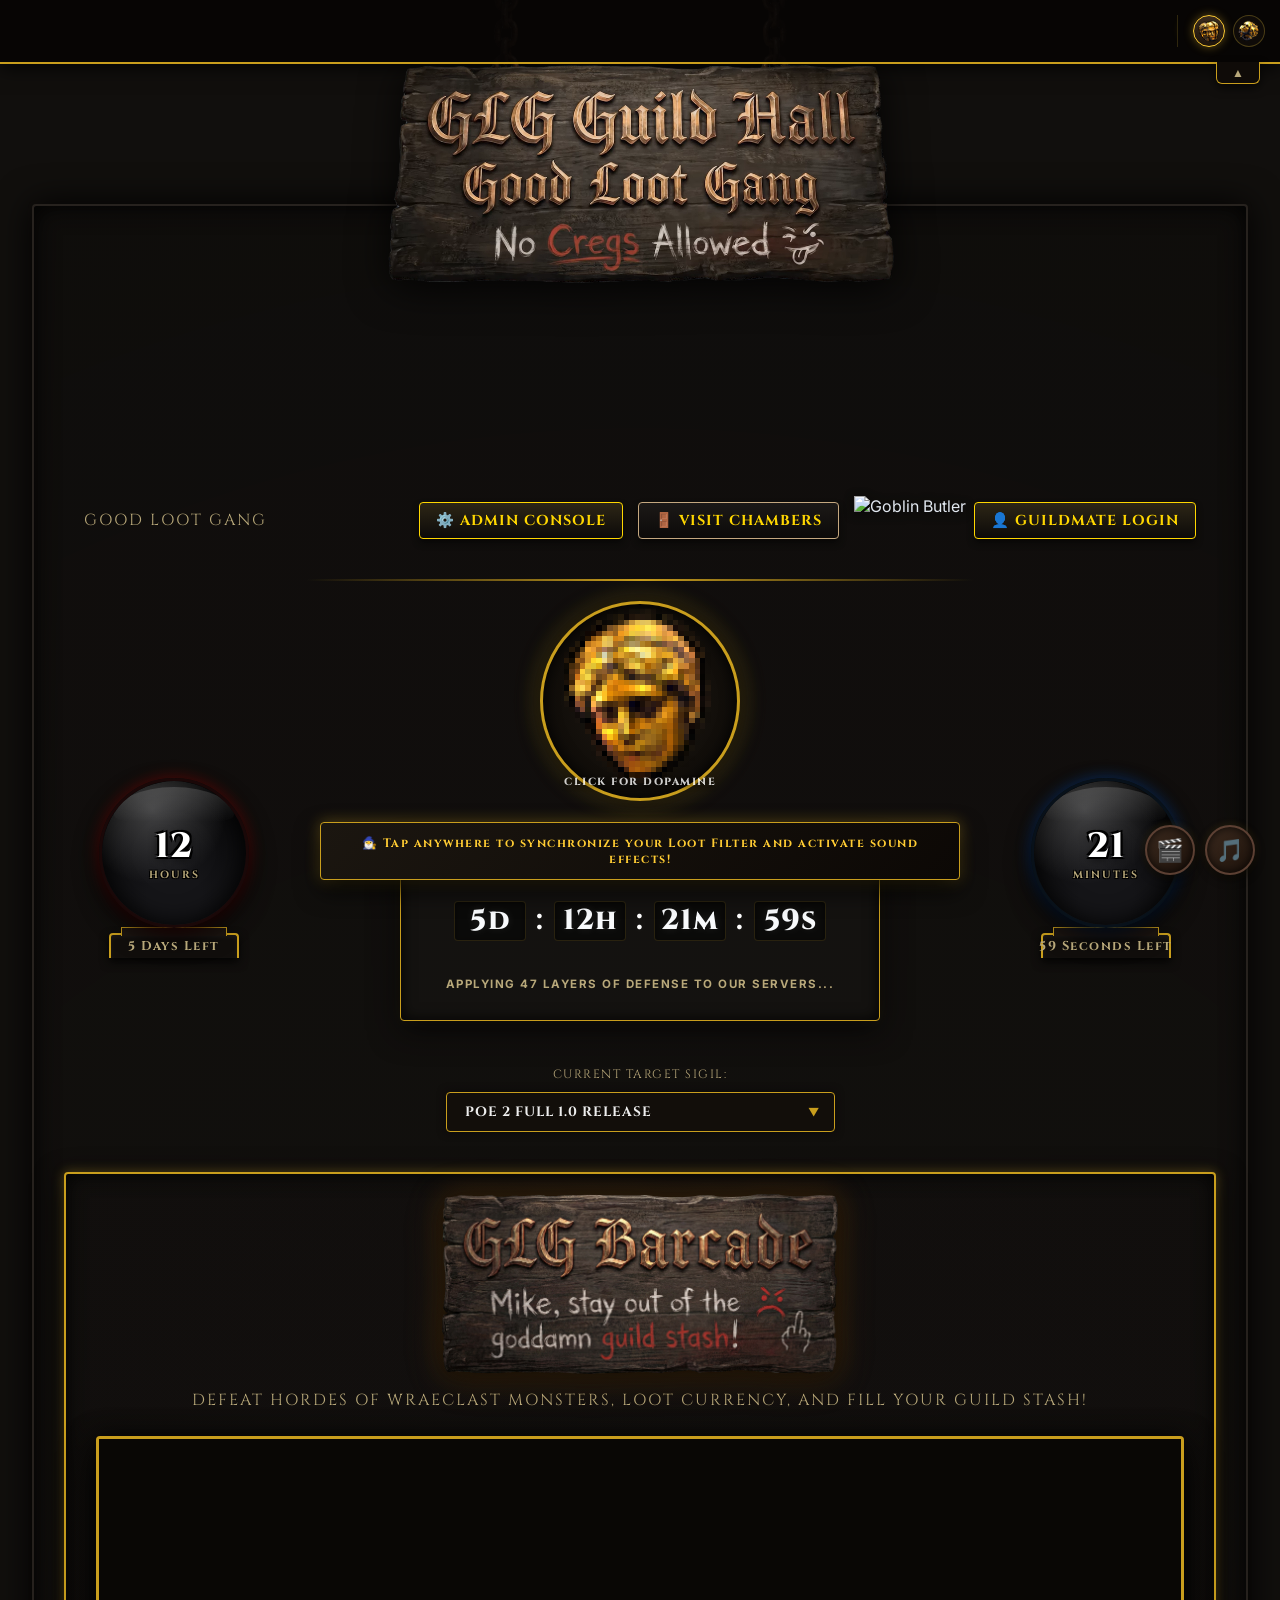
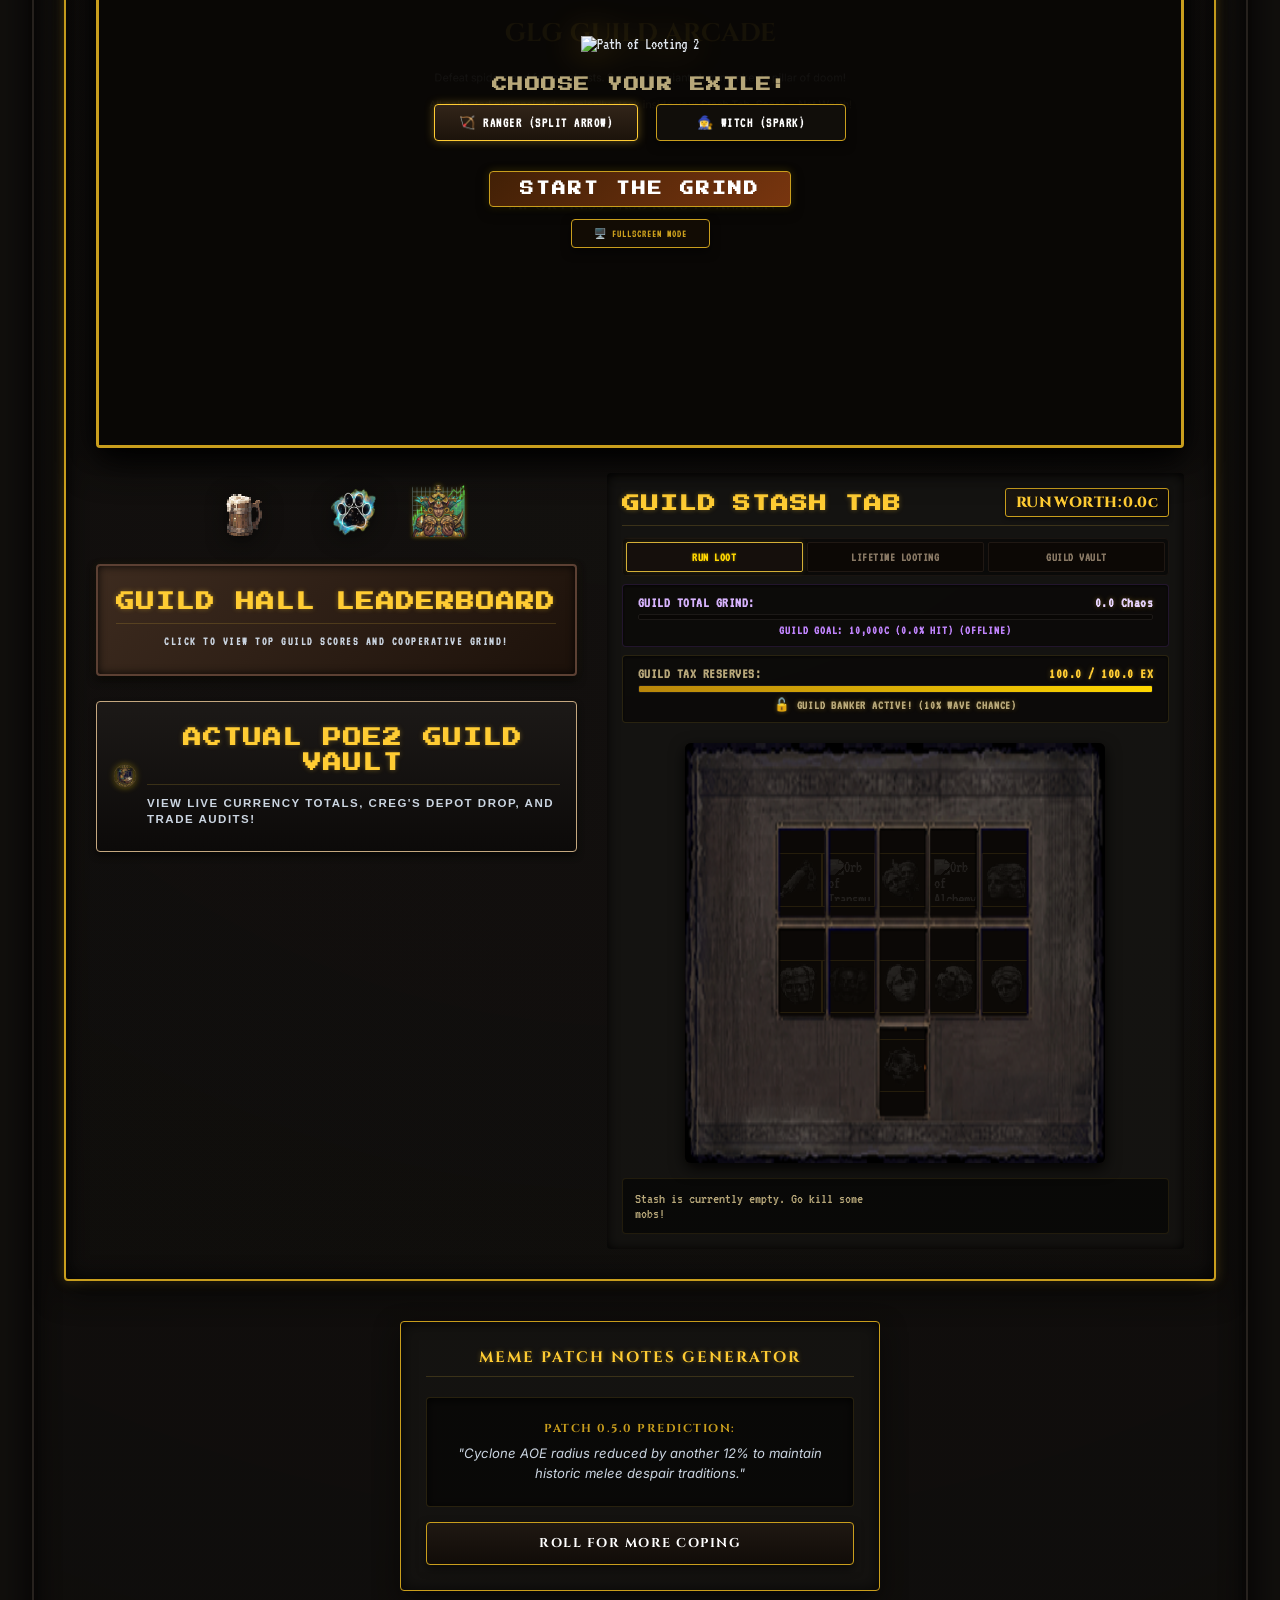
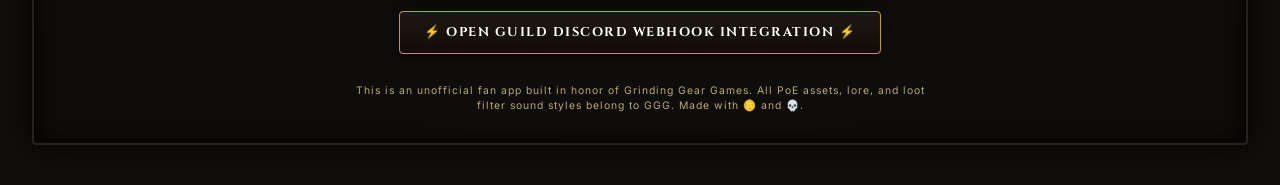
==== commit 5f66813a: "Stash Scanner V3.7: Direct Gemini Image Modality integration, automated PoB armor sync, and visual a" ====
--- a/index.html
+++ b/index.html
@@ -66,7 +66,7 @@
 
   <div class="app-container">
     <!-- Header -->
-    <header class="app-header" style="display: flex; justify-content: space-between; align-items: center; width: 100%; max-width: 1200px; margin: 0 auto; padding: 180px 20px 10px 20px; flex-wrap: wrap; gap: 15px; box-sizing: border-box;">
+    <header class="app-header" style="display: flex; justify-content: space-between; align-items: center; width: 100%; max-width: 1200px; margin: 0 auto; padding: 260px 20px 10px 20px; flex-wrap: wrap; gap: 15px; box-sizing: border-box;">
       <p class="subtitle text-gold-faded" style="margin: 0; align-self: center;">GOOD LOOT GANG</p>
       
       <div style="display: flex; align-items: center; gap: 15px; flex-wrap: wrap;">
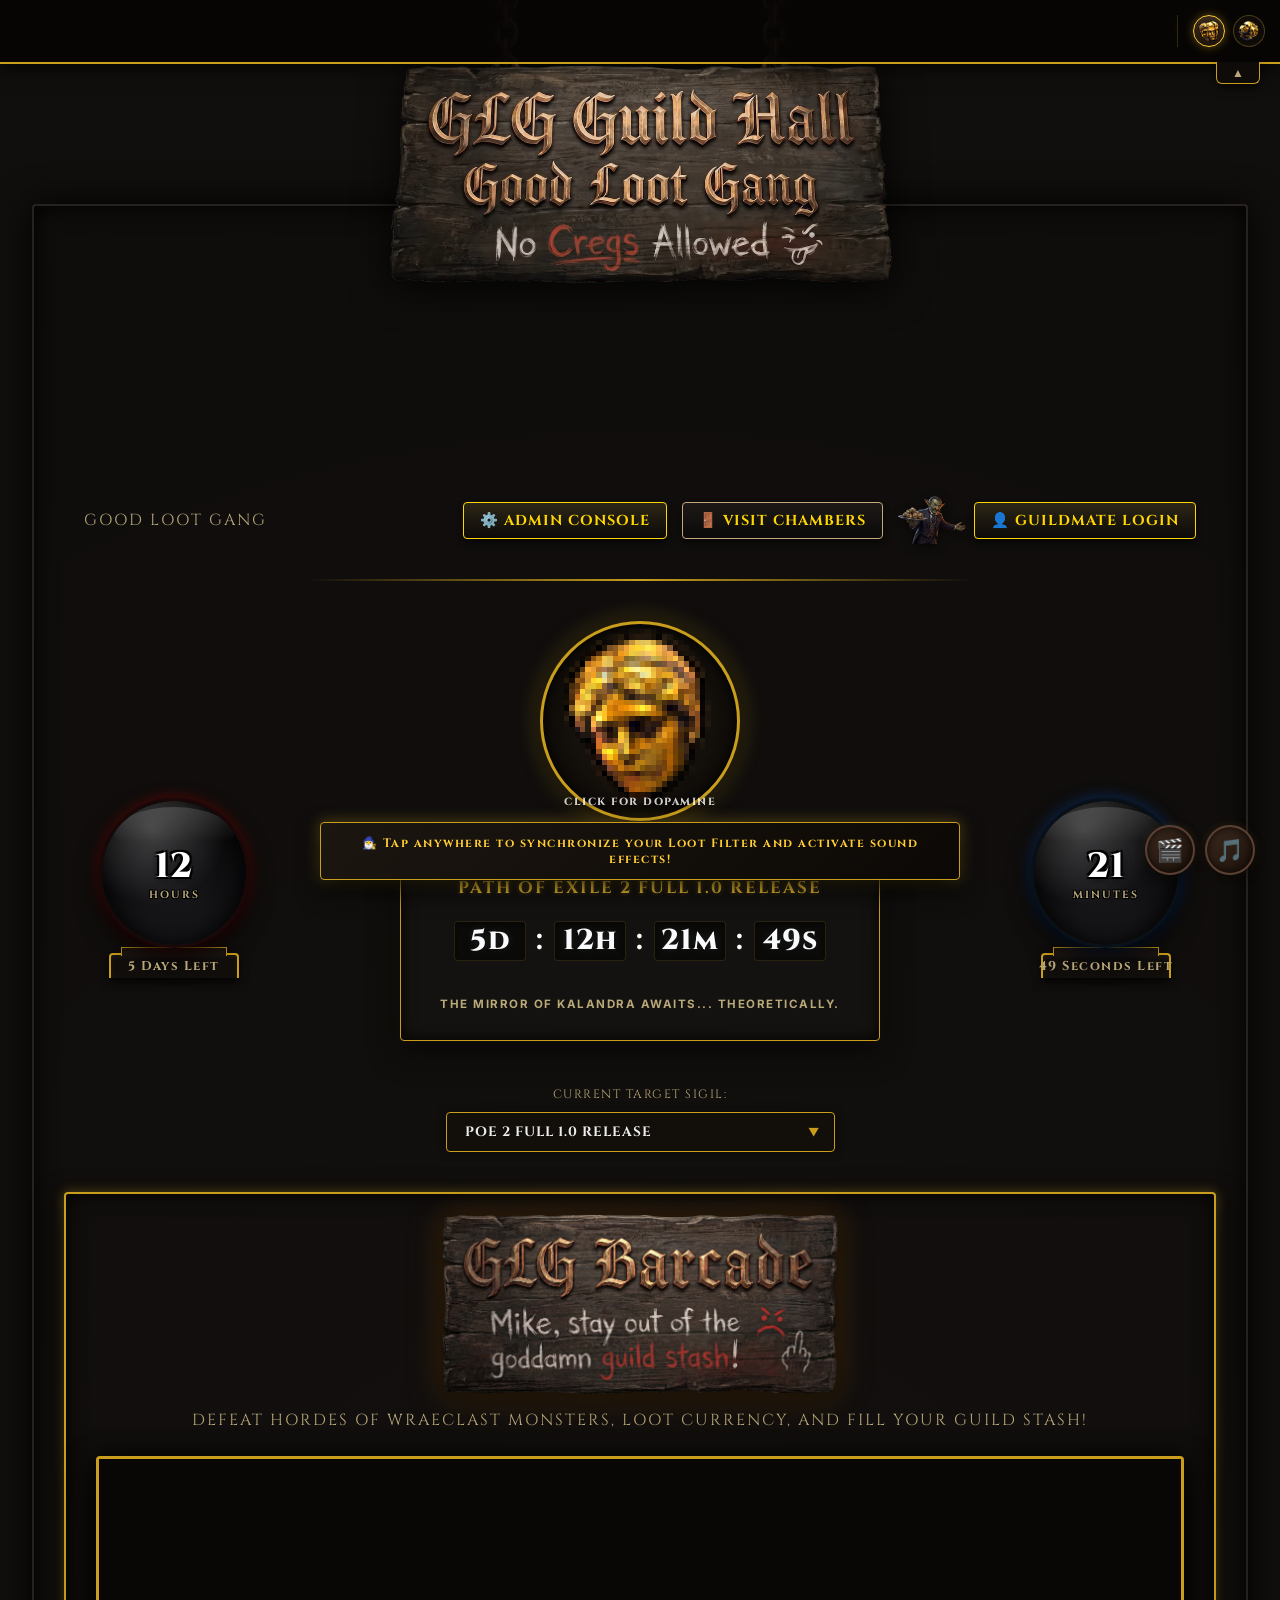
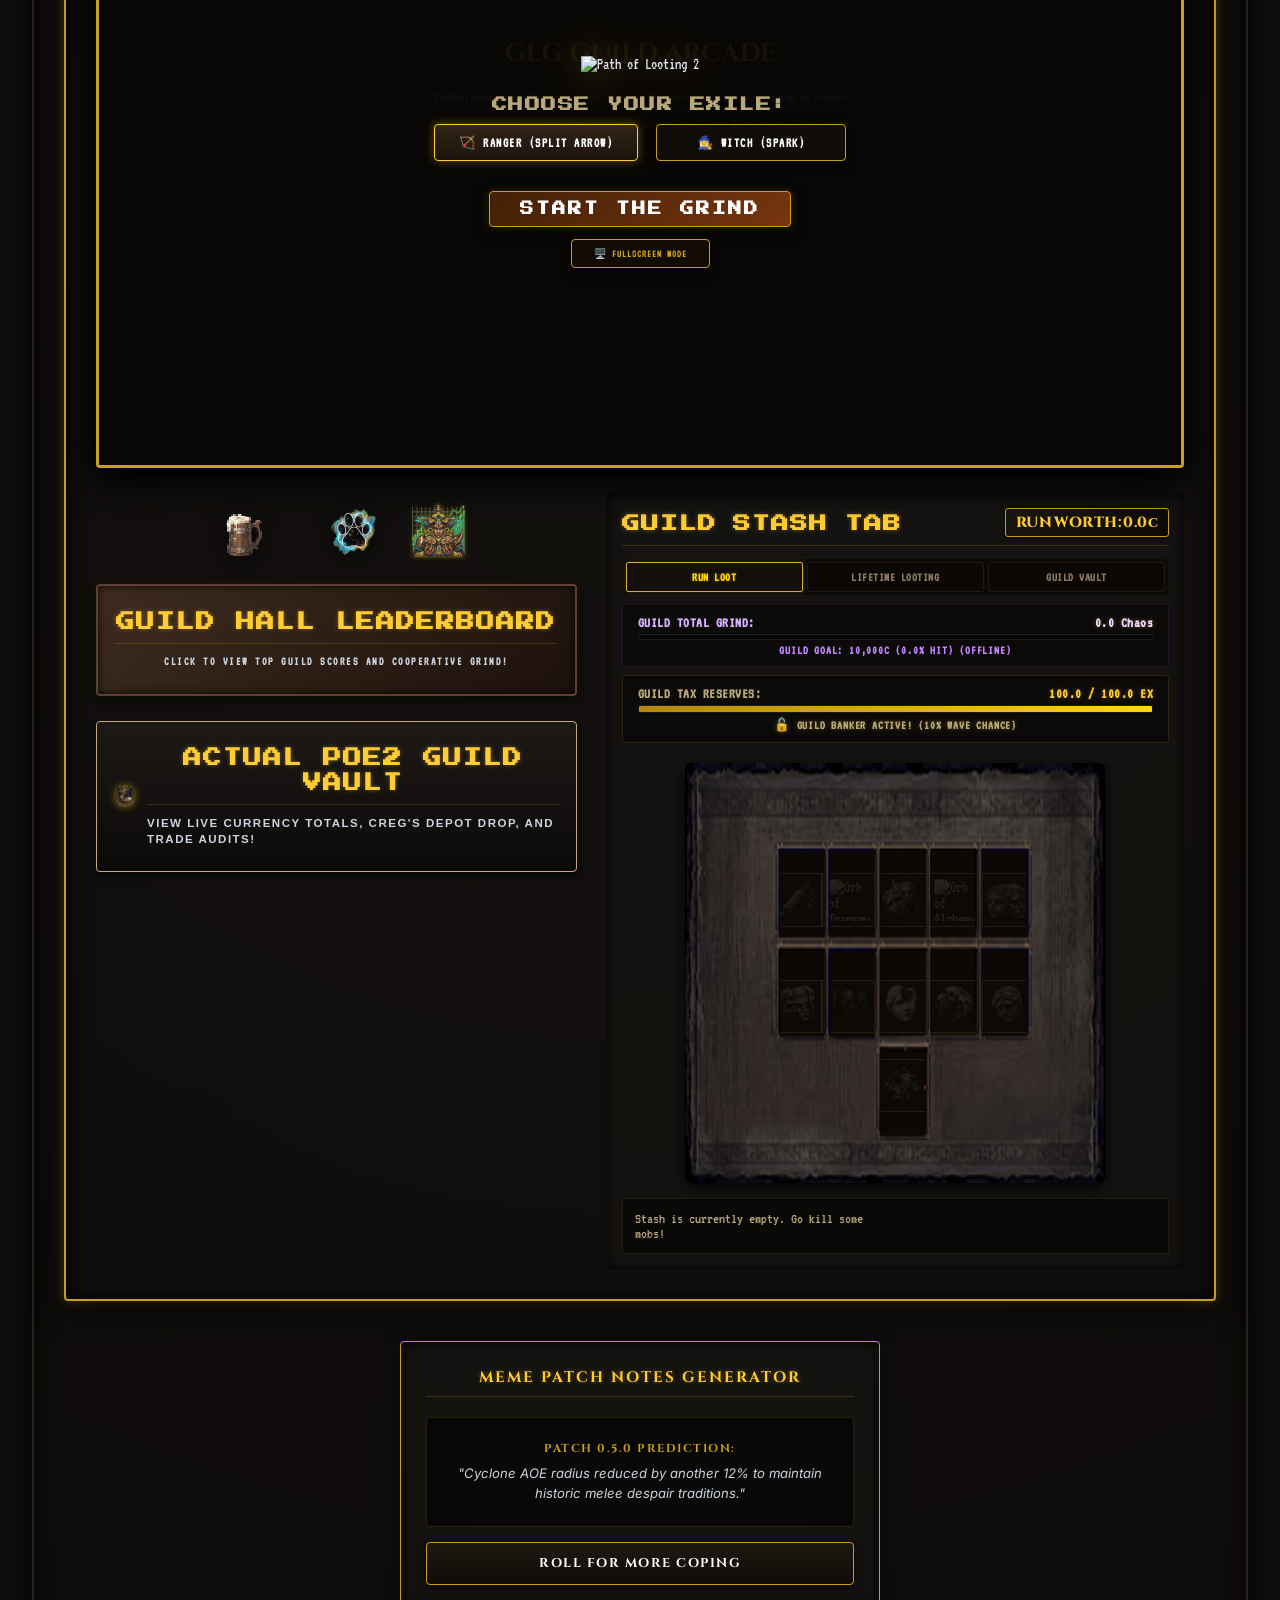
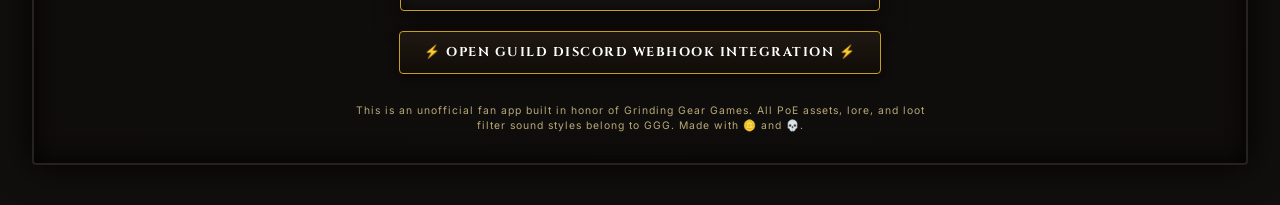
==== commit e7c057af: "Stash Scanner V3.7: Cleaned up header inline styles, implemented media query scaling, added robust P" ====
--- a/index.html
+++ b/index.html
@@ -66,7 +66,7 @@
 
   <div class="app-container">
     <!-- Header -->
-    <header class="app-header" style="display: flex; justify-content: space-between; align-items: center; width: 100%; max-width: 1200px; margin: 0 auto; padding: 260px 20px 10px 20px; flex-wrap: wrap; gap: 15px; box-sizing: border-box;">
+    <header class="app-header lobby-header">
       <p class="subtitle text-gold-faded" style="margin: 0; align-self: center;">GOOD LOOT GANG</p>
       
       <div style="display: flex; align-items: center; gap: 15px; flex-wrap: wrap;">
--- a/style.css
+++ b/style.css
@@ -117,10 +117,21 @@
 }
 
 .app-header {
-  text-align: center;
-  margin-bottom: 20px;
+  display: flex;
+  justify-content: space-between;
+  align-items: center;
+  width: 100%;
+  max-width: 1200px;
+  margin: 0 auto 20px auto;
+  padding: 20px 20px 10px 20px;
+  flex-wrap: wrap;
+  gap: 15px;
+  box-sizing: border-box;
   position: relative;
-  padding-top: 100px; /* Pushed down inside container to sit beautifully under the absolute sign! */
+}
+
+.lobby-header {
+  padding-top: 260px;
 }
 
 .header-logo-img {
@@ -3149,3 +3160,41 @@
   letter-spacing: 0.5px;
 }
 
+/* Responsive Header spacing, button wrapping, and text scaling */
+@media (max-width: 1024px) {
+  .lobby-header {
+    padding-top: 180px;
+  }
+}
+
+@media (max-width: 768px) {
+  .lobby-header {
+    padding-top: 140px;
+  }
+  
+  .app-header {
+    flex-direction: column !important;
+    justify-content: center !important;
+    align-items: center !important;
+    text-align: center !important;
+    gap: 12px !important;
+    padding: 10px !important;
+  }
+  
+  .app-header div {
+    justify-content: center !important;
+  }
+  
+  .app-header .subtitle {
+    text-align: center !important;
+    font-size: 0.85rem !important;
+    width: 100% !important;
+  }
+
+  .gothic-btn {
+    font-size: 0.72rem !important;
+    padding: 6px 12px !important;
+    letter-spacing: 0.5px !important;
+  }
+}
+
